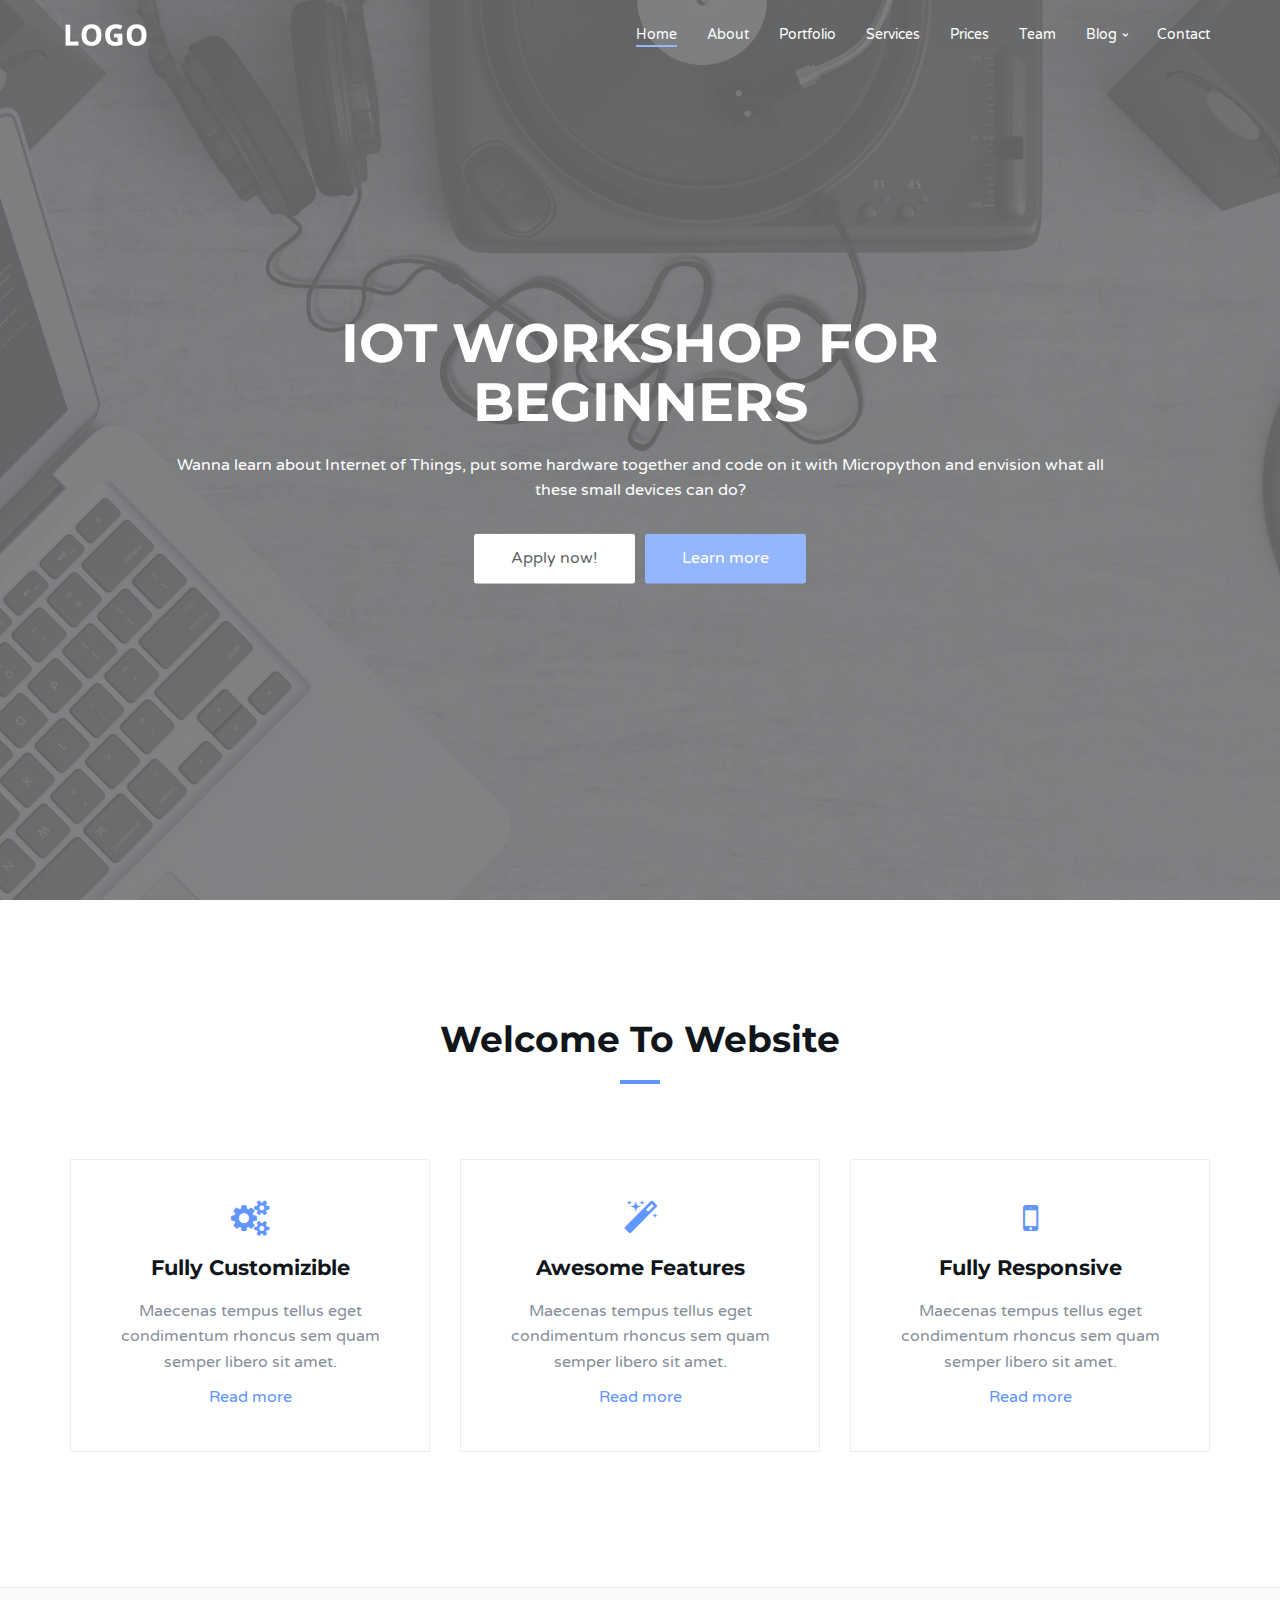
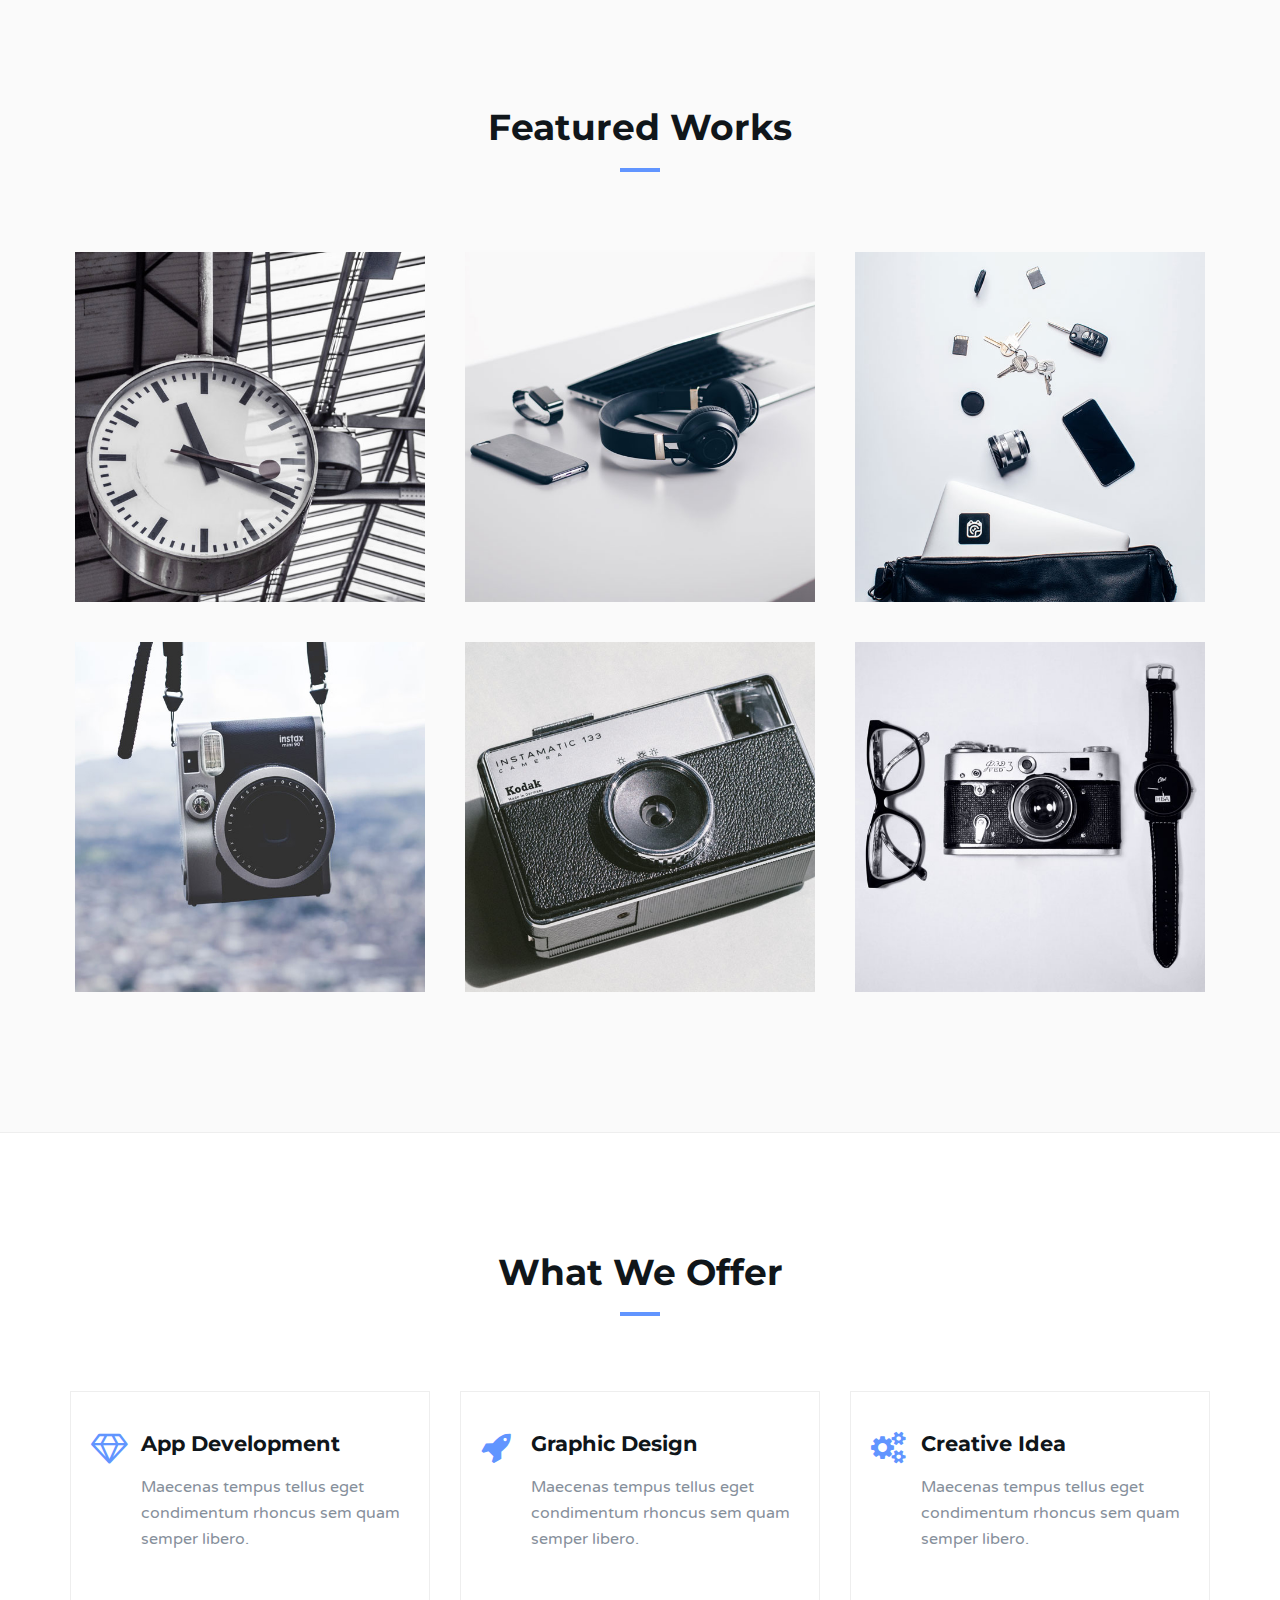
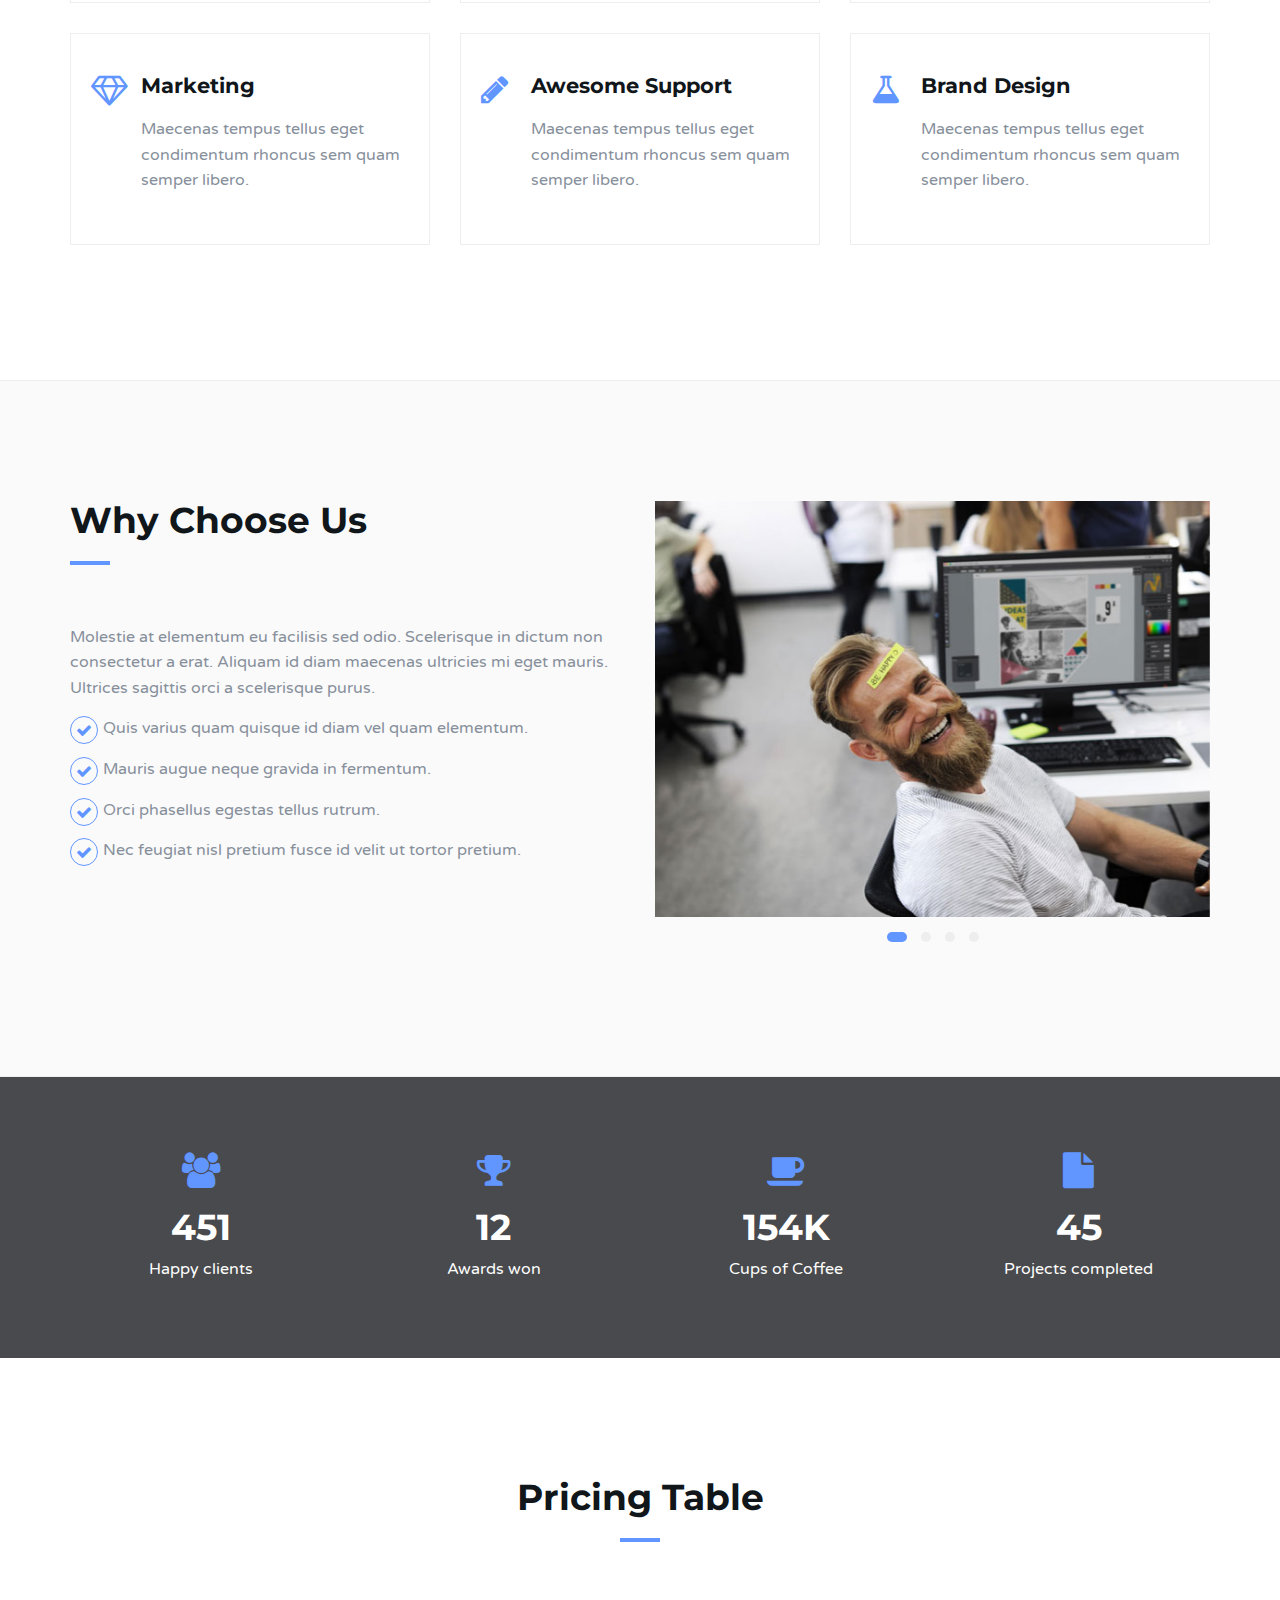
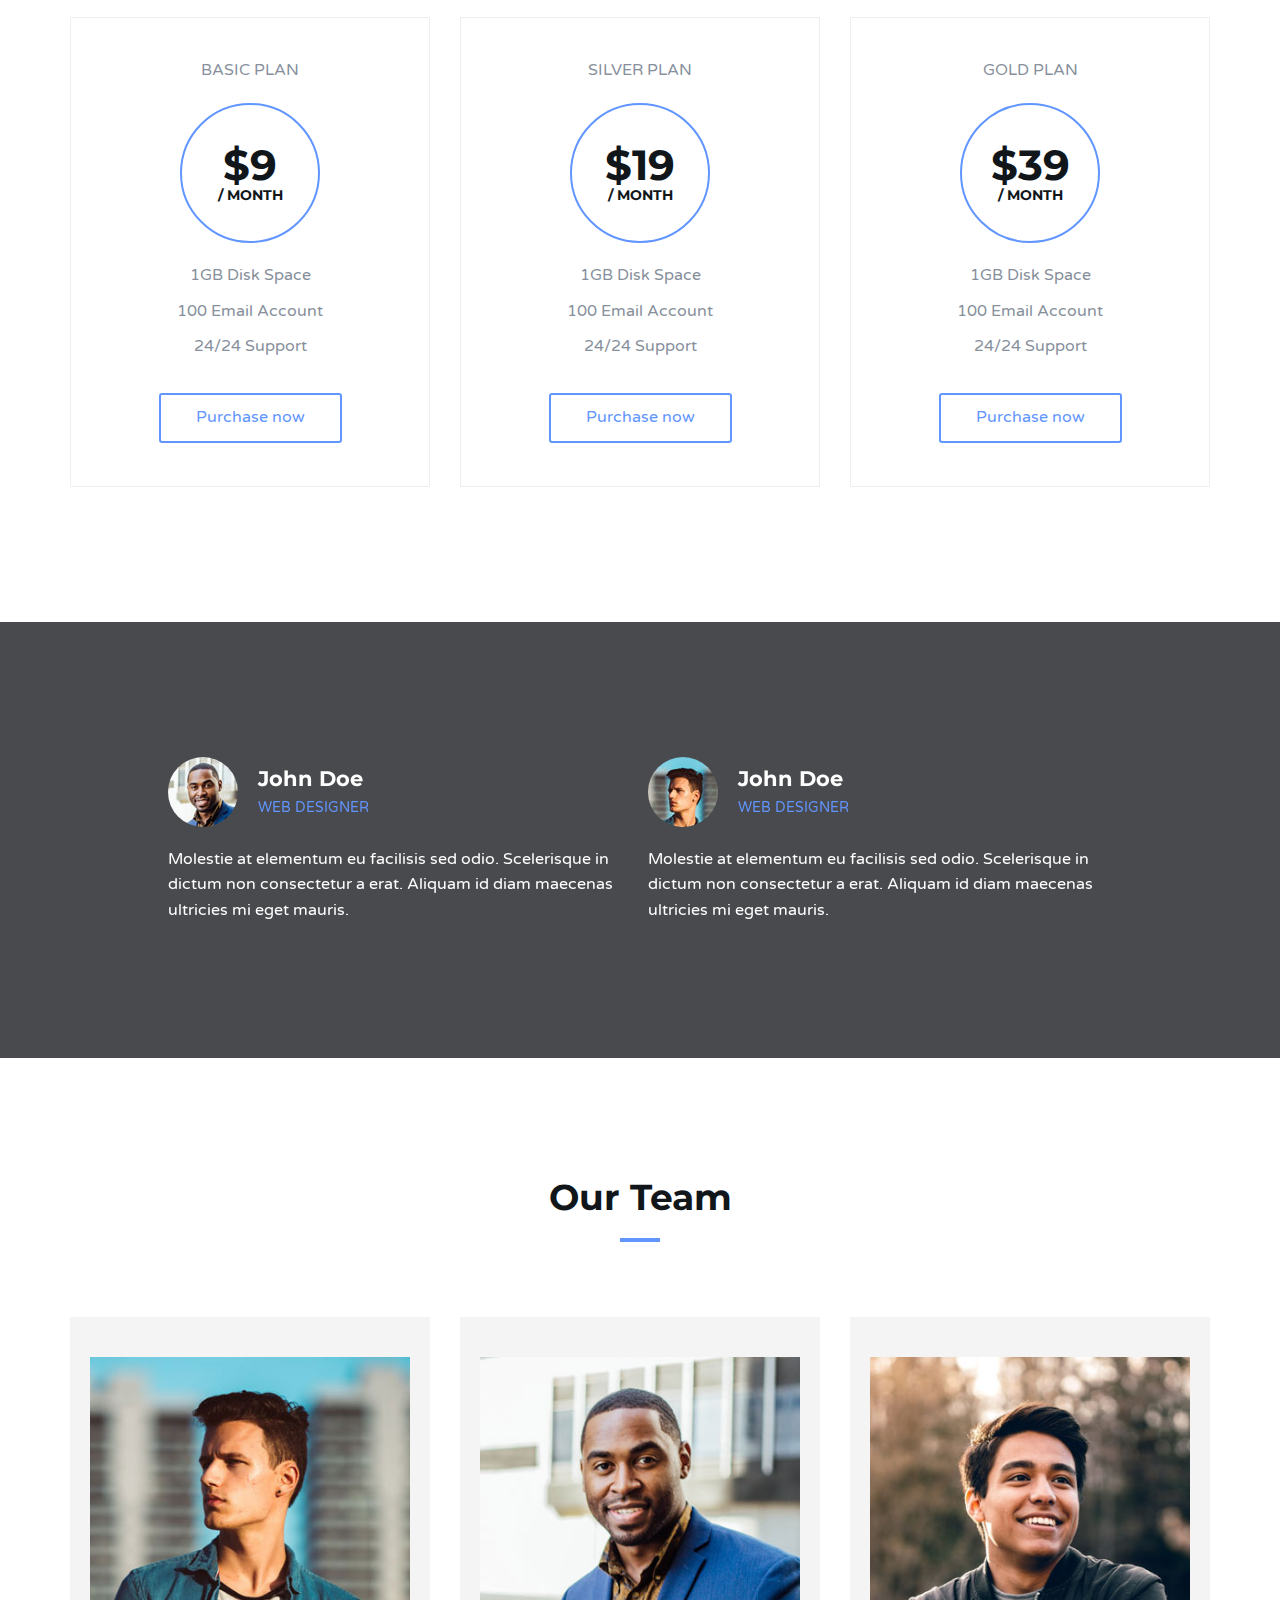
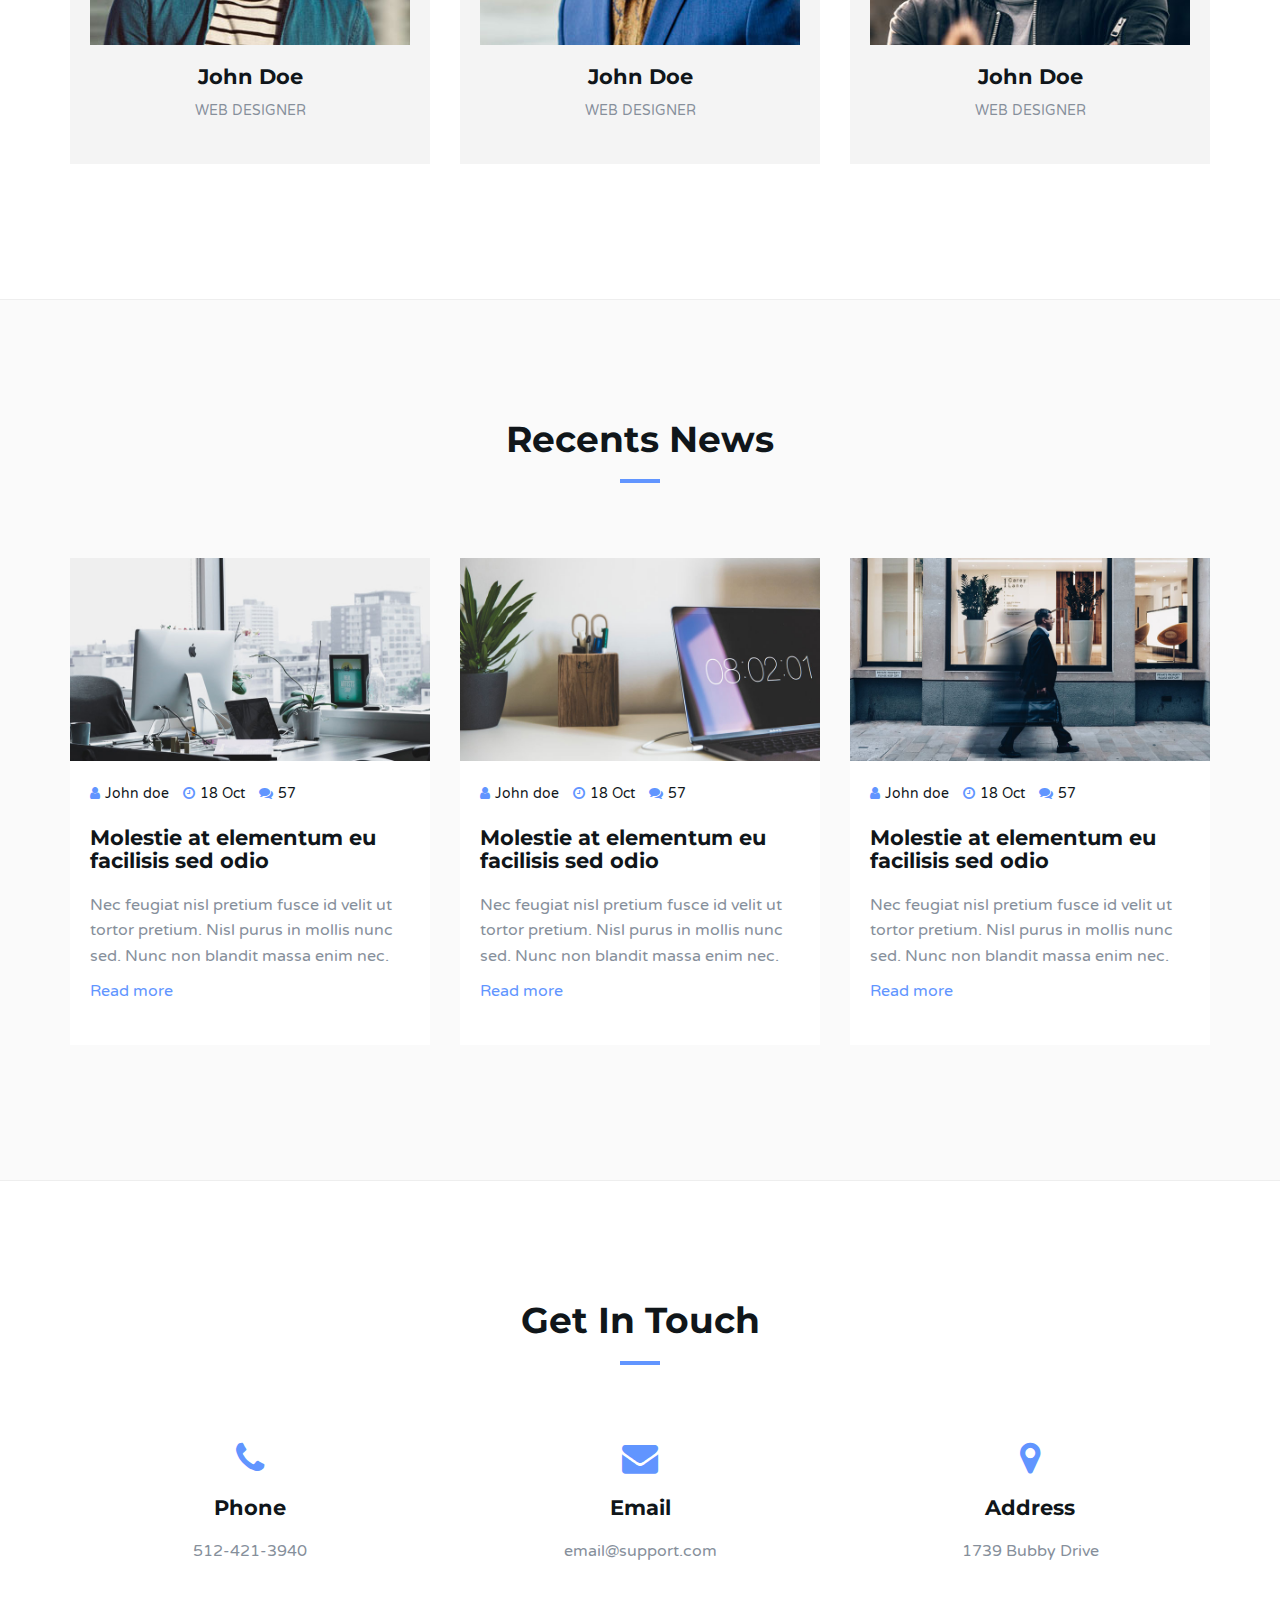
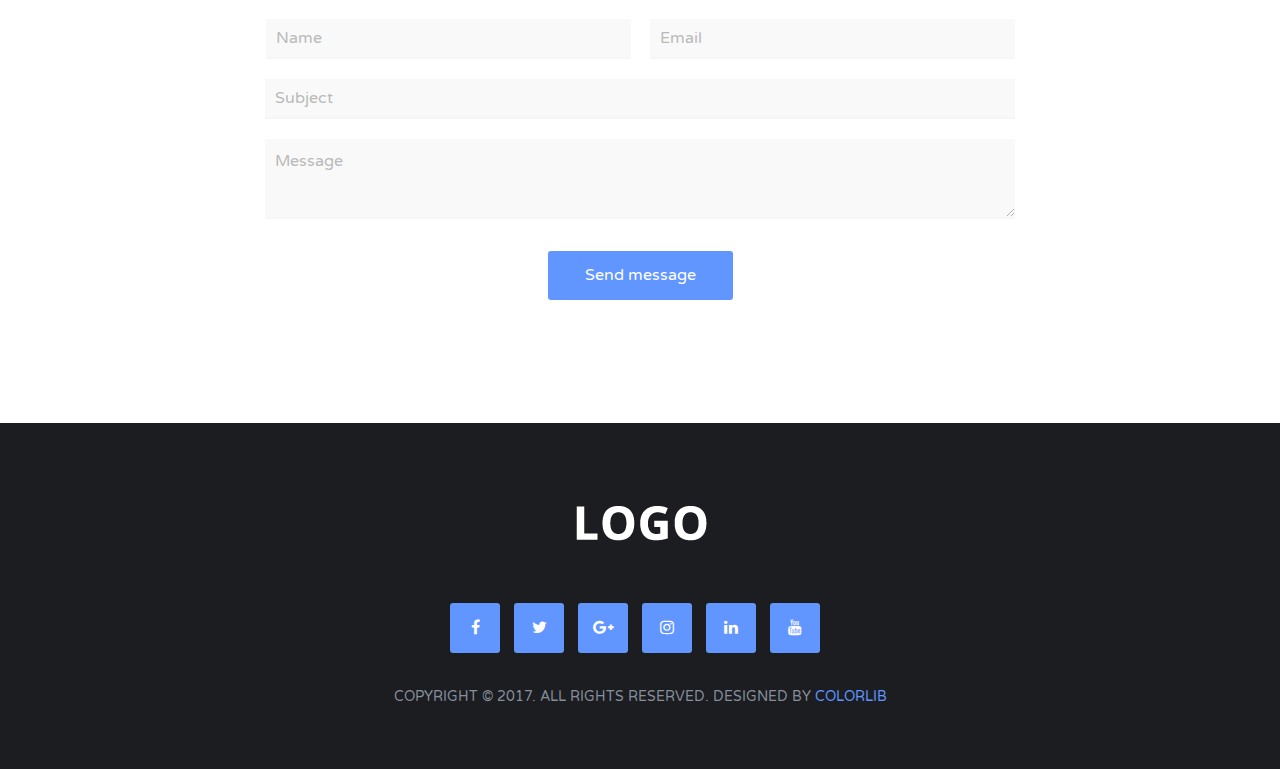
==== index.html @ 8dc5a7fa "test static deployement" ====
<!DOCTYPE html>
<html lang="en">

<head>
	<meta charset="utf-8">
	<meta http-equiv="X-UA-Compatible" content="IE=edge">
	<meta name="viewport" content="width=device-width, initial-scale=1">
	<!-- The above 3 meta tags *must* come first in the head; any other head content must come *after* these tags -->

	<title>HTML Template</title>

	<!-- Google font -->
	<link href="https://fonts.googleapis.com/css?family=Montserrat:400,700%7CVarela+Round" rel="stylesheet">

	<!-- Bootstrap -->
	<link type="text/css" rel="stylesheet" href="css/bootstrap.min.css" />

	<!-- Owl Carousel -->
	<link type="text/css" rel="stylesheet" href="css/owl.carousel.css" />
	<link type="text/css" rel="stylesheet" href="css/owl.theme.default.css" />

	<!-- Magnific Popup -->
	<link type="text/css" rel="stylesheet" href="css/magnific-popup.css" />

	<!-- Font Awesome Icon -->
	<link rel="stylesheet" href="css/font-awesome.min.css">

	<!-- Custom stlylesheet -->
	<link type="text/css" rel="stylesheet" href="css/style.css" />

	<!-- HTML5 shim and Respond.js for IE8 support of HTML5 elements and media queries -->
	<!-- WARNING: Respond.js doesn't work if you view the page via file:// -->
	<!--[if lt IE 9]>
		<script src="https://oss.maxcdn.com/html5shiv/3.7.3/html5shiv.min.js"></script>
		<script src="https://oss.maxcdn.com/respond/1.4.2/respond.min.js"></script>
	<![endif]-->
</head>

<body>
	<!-- Header -->
	<header id="home">
		<!-- Background Image -->
		<div class="bg-img" style="background-image: url('./img/background1.jpg');">
			<div class="overlay"></div>
		</div>
		<!-- /Background Image -->

		<!-- Nav -->
		<nav id="nav" class="navbar nav-transparent">
			<div class="container">

				<div class="navbar-header">
					<!-- Logo -->
					<div class="navbar-brand">
						<a href="index.html">
							<img class="logo" src="img/logo.png" alt="logo">
							<img class="logo-alt" src="img/logo-alt.png" alt="logo">
						</a>
					</div>
					<!-- /Logo -->

					<!-- Collapse nav button -->
					<div class="nav-collapse">
						<span></span>
					</div>
					<!-- /Collapse nav button -->
				</div>

				<!--  Main navigation  -->
				<ul class="main-nav nav navbar-nav navbar-right">
					<li><a href="#home">Home</a></li>
					<li><a href="#about">About</a></li>
					<li><a href="#portfolio">Portfolio</a></li>
					<li><a href="#service">Services</a></li>
					<li><a href="#pricing">Prices</a></li>
					<li><a href="#team">Team</a></li>
					<li class="has-dropdown"><a href="#blog">Blog</a>
						<ul class="dropdown">
							<li><a href="blog-single.html">blog post</a></li>
						</ul>
					</li>
					<li><a href="#contact">Contact</a></li>
				</ul>
				<!-- /Main navigation -->

			</div>
		</nav>
		<!-- /Nav -->

		<!-- home wrapper -->
		<div class="home-wrapper">
			<div class="container">
				<div class="row">

					<!-- home content -->
					<div class="col-md-10 col-md-offset-1">
						<div class="home-content">
							<h1 class="white-text">IoT workshop for beginners</h1>
							<p class="white-text">Wanna learn about Internet of Things, put some hardware together and code on it with Micropython and envision what all these small devices can do? 
							</p>
							<button class="white-btn">Apply now!</button>
							<button class="main-btn">Learn more</button>
						</div>
					</div>
					<!-- /home content -->

				</div>
			</div>
		</div>
		<!-- /home wrapper -->

	</header>
	<!-- /Header -->

	<!-- About -->
	<div id="about" class="section md-padding">

		<!-- Container -->
		<div class="container">

			<!-- Row -->
			<div class="row">

				<!-- Section header -->
				<div class="section-header text-center">
					<h2 class="title">Welcome to Website</h2>
				</div>
				<!-- /Section header -->

				<!-- about -->
				<div class="col-md-4">
					<div class="about">
						<i class="fa fa-cogs"></i>
						<h3>Fully Customizible</h3>
						<p>Maecenas tempus tellus eget condimentum rhoncus sem quam semper libero sit amet.</p>
						<a href="#">Read more</a>
					</div>
				</div>
				<!-- /about -->

				<!-- about -->
				<div class="col-md-4">
					<div class="about">
						<i class="fa fa-magic"></i>
						<h3>Awesome Features</h3>
						<p>Maecenas tempus tellus eget condimentum rhoncus sem quam semper libero sit amet.</p>
						<a href="#">Read more</a>
					</div>
				</div>
				<!-- /about -->

				<!-- about -->
				<div class="col-md-4">
					<div class="about">
						<i class="fa fa-mobile"></i>
						<h3>Fully Responsive</h3>
						<p>Maecenas tempus tellus eget condimentum rhoncus sem quam semper libero sit amet.</p>
						<a href="#">Read more</a>
					</div>
				</div>
				<!-- /about -->

			</div>
			<!-- /Row -->

		</div>
		<!-- /Container -->

	</div>
	<!-- /About -->


	<!-- Portfolio -->
	<div id="portfolio" class="section md-padding bg-grey">

		<!-- Container -->
		<div class="container">

			<!-- Row -->
			<div class="row">

				<!-- Section header -->
				<div class="section-header text-center">
					<h2 class="title">Featured Works</h2>
				</div>
				<!-- /Section header -->

				<!-- Work -->
				<div class="col-md-4 col-xs-6 work">
					<img class="img-responsive" src="./img/work1.jpg" alt="">
					<div class="overlay"></div>
					<div class="work-content">
						<span>Category</span>
						<h3>Lorem ipsum dolor</h3>
						<div class="work-link">
							<a href="#"><i class="fa fa-external-link"></i></a>
							<a class="lightbox" href="./img/work1.jpg"><i class="fa fa-search"></i></a>
						</div>
					</div>
				</div>
				<!-- /Work -->

				<!-- Work -->
				<div class="col-md-4 col-xs-6 work">
					<img class="img-responsive" src="./img/work2.jpg" alt="">
					<div class="overlay"></div>
					<div class="work-content">
						<span>Category</span>
						<h3>Lorem ipsum dolor</h3>
						<div class="work-link">
							<a href="#"><i class="fa fa-external-link"></i></a>
							<a class="lightbox" href="./img/work2.jpg"><i class="fa fa-search"></i></a>
						</div>
					</div>
				</div>
				<!-- /Work -->

				<!-- Work -->
				<div class="col-md-4 col-xs-6 work">
					<img class="img-responsive" src="./img/work3.jpg" alt="">
					<div class="overlay"></div>
					<div class="work-content">
						<span>Category</span>
						<h3>Lorem ipsum dolor</h3>
						<div class="work-link">
							<a href="#"><i class="fa fa-external-link"></i></a>
							<a class="lightbox" href="./img/work3.jpg"><i class="fa fa-search"></i></a>
						</div>
					</div>
				</div>
				<!-- /Work -->

				<!-- Work -->
				<div class="col-md-4 col-xs-6 work">
					<img class="img-responsive" src="./img/work4.jpg" alt="">
					<div class="overlay"></div>
					<div class="work-content">
						<span>Category</span>
						<h3>Lorem ipsum dolor</h3>
						<div class="work-link">
							<a href="#"><i class="fa fa-external-link"></i></a>
							<a class="lightbox" href="./img/work4.jpg"><i class="fa fa-search"></i></a>
						</div>
					</div>
				</div>
				<!-- /Work -->

				<!-- Work -->
				<div class="col-md-4 col-xs-6 work">
					<img class="img-responsive" src="./img/work5.jpg" alt="">
					<div class="overlay"></div>
					<div class="work-content">
						<span>Category</span>
						<h3>Lorem ipsum dolor</h3>
						<div class="work-link">
							<a href="#"><i class="fa fa-external-link"></i></a>
							<a class="lightbox" href="./img/work5.jpg"><i class="fa fa-search"></i></a>
						</div>
					</div>
				</div>
				<!-- /Work -->

				<!-- Work -->
				<div class="col-md-4 col-xs-6 work">
					<img class="img-responsive" src="./img/work6.jpg" alt="">
					<div class="overlay"></div>
					<div class="work-content">
						<span>Category</span>
						<h3>Lorem ipsum dolor</h3>
						<div class="work-link">
							<a href="#"><i class="fa fa-external-link"></i></a>
							<a class="lightbox" href="./img/work6.jpg"><i class="fa fa-search"></i></a>
						</div>
					</div>
				</div>
				<!-- /Work -->

			</div>
			<!-- /Row -->

		</div>
		<!-- /Container -->

	</div>
	<!-- /Portfolio -->

	<!-- Service -->
	<div id="service" class="section md-padding">

		<!-- Container -->
		<div class="container">

			<!-- Row -->
			<div class="row">

				<!-- Section header -->
				<div class="section-header text-center">
					<h2 class="title">What we offer</h2>
				</div>
				<!-- /Section header -->

				<!-- service -->
				<div class="col-md-4 col-sm-6">
					<div class="service">
						<i class="fa fa-diamond"></i>
						<h3>App Development</h3>
						<p>Maecenas tempus tellus eget condimentum rhoncus sem quam semper libero.</p>
					</div>
				</div>
				<!-- /service -->

				<!-- service -->
				<div class="col-md-4 col-sm-6">
					<div class="service">
						<i class="fa fa-rocket"></i>
						<h3>Graphic Design</h3>
						<p>Maecenas tempus tellus eget condimentum rhoncus sem quam semper libero.</p>
					</div>
				</div>
				<!-- /service -->

				<!-- service -->
				<div class="col-md-4 col-sm-6">
					<div class="service">
						<i class="fa fa-cogs"></i>
						<h3>Creative Idea</h3>
						<p>Maecenas tempus tellus eget condimentum rhoncus sem quam semper libero.</p>
					</div>
				</div>
				<!-- /service -->

				<!-- service -->
				<div class="col-md-4 col-sm-6">
					<div class="service">
						<i class="fa fa-diamond"></i>
						<h3>Marketing</h3>
						<p>Maecenas tempus tellus eget condimentum rhoncus sem quam semper libero.</p>
					</div>
				</div>
				<!-- /service -->

				<!-- service -->
				<div class="col-md-4 col-sm-6">
					<div class="service">
						<i class="fa fa-pencil"></i>
						<h3>Awesome Support</h3>
						<p>Maecenas tempus tellus eget condimentum rhoncus sem quam semper libero.</p>
					</div>
				</div>
				<!-- /service -->

				<!-- service -->
				<div class="col-md-4 col-sm-6">
					<div class="service">
						<i class="fa fa-flask"></i>
						<h3>Brand Design</h3>
						<p>Maecenas tempus tellus eget condimentum rhoncus sem quam semper libero.</p>
					</div>
				</div>
				<!-- /service -->

			</div>
			<!-- /Row -->

		</div>
		<!-- /Container -->

	</div>
	<!-- /Service -->


	<!-- Why Choose Us -->
	<div id="features" class="section md-padding bg-grey">

		<!-- Container -->
		<div class="container">

			<!-- Row -->
			<div class="row">

				<!-- why choose us content -->
				<div class="col-md-6">
					<div class="section-header">
						<h2 class="title">Why Choose Us</h2>
					</div>
					<p>Molestie at elementum eu facilisis sed odio. Scelerisque in dictum non consectetur a erat. Aliquam id diam maecenas ultricies mi eget mauris. Ultrices sagittis orci a scelerisque purus.</p>
					<div class="feature">
						<i class="fa fa-check"></i>
						<p>Quis varius quam quisque id diam vel quam elementum.</p>
					</div>
					<div class="feature">
						<i class="fa fa-check"></i>
						<p>Mauris augue neque gravida in fermentum.</p>
					</div>
					<div class="feature">
						<i class="fa fa-check"></i>
						<p>Orci phasellus egestas tellus rutrum.</p>
					</div>
					<div class="feature">
						<i class="fa fa-check"></i>
						<p>Nec feugiat nisl pretium fusce id velit ut tortor pretium.</p>
					</div>
				</div>
				<!-- /why choose us content -->

				<!-- About slider -->
				<div class="col-md-6">
					<div id="about-slider" class="owl-carousel owl-theme">
						<img class="img-responsive" src="./img/about1.jpg" alt="">
						<img class="img-responsive" src="./img/about2.jpg" alt="">
						<img class="img-responsive" src="./img/about1.jpg" alt="">
						<img class="img-responsive" src="./img/about2.jpg" alt="">
					</div>
				</div>
				<!-- /About slider -->

			</div>
			<!-- /Row -->

		</div>
		<!-- /Container -->

	</div>
	<!-- /Why Choose Us -->


	<!-- Numbers -->
	<div id="numbers" class="section sm-padding">

		<!-- Background Image -->
		<div class="bg-img" style="background-image: url('./img/background2.jpg');">
			<div class="overlay"></div>
		</div>
		<!-- /Background Image -->

		<!-- Container -->
		<div class="container">

			<!-- Row -->
			<div class="row">

				<!-- number -->
				<div class="col-sm-3 col-xs-6">
					<div class="number">
						<i class="fa fa-users"></i>
						<h3 class="white-text"><span class="counter">451</span></h3>
						<span class="white-text">Happy clients</span>
					</div>
				</div>
				<!-- /number -->

				<!-- number -->
				<div class="col-sm-3 col-xs-6">
					<div class="number">
						<i class="fa fa-trophy"></i>
						<h3 class="white-text"><span class="counter">12</span></h3>
						<span class="white-text">Awards won</span>
					</div>
				</div>
				<!-- /number -->

				<!-- number -->
				<div class="col-sm-3 col-xs-6">
					<div class="number">
						<i class="fa fa-coffee"></i>
						<h3 class="white-text"><span class="counter">154</span>K</h3>
						<span class="white-text">Cups of Coffee</span>
					</div>
				</div>
				<!-- /number -->

				<!-- number -->
				<div class="col-sm-3 col-xs-6">
					<div class="number">
						<i class="fa fa-file"></i>
						<h3 class="white-text"><span class="counter">45</span></h3>
						<span class="white-text">Projects completed</span>
					</div>
				</div>
				<!-- /number -->

			</div>
			<!-- /Row -->

		</div>
		<!-- /Container -->

	</div>
	<!-- /Numbers -->

	<!-- Pricing -->
	<div id="pricing" class="section md-padding">

		<!-- Container -->
		<div class="container">

			<!-- Row -->
			<div class="row">

				<!-- Section header -->
				<div class="section-header text-center">
					<h2 class="title">Pricing Table</h2>
				</div>
				<!-- /Section header -->

				<!-- pricing -->
				<div class="col-sm-4">
					<div class="pricing">
						<div class="price-head">
							<span class="price-title">Basic plan</span>
							<div class="price">
								<h3>$9<span class="duration">/ month</span></h3>
							</div>
						</div>
						<ul class="price-content">
							<li>
								<p>1GB Disk Space</p>
							</li>
							<li>
								<p>100 Email Account</p>
							</li>
							<li>
								<p>24/24 Support</p>
							</li>
						</ul>
						<div class="price-btn">
							<button class="outline-btn">Purchase now</button>
						</div>
					</div>
				</div>
				<!-- /pricing -->

				<!-- pricing -->
				<div class="col-sm-4">
					<div class="pricing">
						<div class="price-head">
							<span class="price-title">Silver plan</span>
							<div class="price">
								<h3>$19<span class="duration">/ month</span></h3>
							</div>
						</div>
						<ul class="price-content">
							<li>
								<p>1GB Disk Space</p>
							</li>
							<li>
								<p>100 Email Account</p>
							</li>
							<li>
								<p>24/24 Support</p>
							</li>
						</ul>
						<div class="price-btn">
							<button class="outline-btn">Purchase now</button>
						</div>
					</div>
				</div>
				<!-- /pricing -->

				<!-- pricing -->
				<div class="col-sm-4">
					<div class="pricing">
						<div class="price-head">
							<span class="price-title">Gold plan</span>
							<div class="price">
								<h3>$39<span class="duration">/ month</span></h3>
							</div>
						</div>
						<ul class="price-content">
							<li>
								<p>1GB Disk Space</p>
							</li>
							<li>
								<p>100 Email Account</p>
							</li>
							<li>
								<p>24/24 Support</p>
							</li>
						</ul>
						<div class="price-btn">
							<button class="outline-btn">Purchase now</button>
						</div>
					</div>
				</div>
				<!-- /pricing -->

			</div>
			<!-- Row -->

		</div>
		<!-- /Container -->

	</div>
	<!-- /Pricing -->


	<!-- Testimonial -->
	<div id="testimonial" class="section md-padding">

		<!-- Background Image -->
		<div class="bg-img" style="background-image: url('./img/background3.jpg');">
			<div class="overlay"></div>
		</div>
		<!-- /Background Image -->

		<!-- Container -->
		<div class="container">

			<!-- Row -->
			<div class="row">

				<!-- Testimonial slider -->
				<div class="col-md-10 col-md-offset-1">
					<div id="testimonial-slider" class="owl-carousel owl-theme">

						<!-- testimonial -->
						<div class="testimonial">
							<div class="testimonial-meta">
								<img src="./img/perso1.jpg" alt="">
								<h3 class="white-text">John Doe</h3>
								<span>Web Designer</span>
							</div>
							<p class="white-text">Molestie at elementum eu facilisis sed odio. Scelerisque in dictum non consectetur a erat. Aliquam id diam maecenas ultricies mi eget mauris.</p>
						</div>
						<!-- /testimonial -->

						<!-- testimonial -->
						<div class="testimonial">
							<div class="testimonial-meta">
								<img src="./img/perso2.jpg" alt="">
								<h3 class="white-text">John Doe</h3>
								<span>Web Designer</span>
							</div>
							<p class="white-text">Molestie at elementum eu facilisis sed odio. Scelerisque in dictum non consectetur a erat. Aliquam id diam maecenas ultricies mi eget mauris.</p>
						</div>
						<!-- /testimonial -->

					</div>
				</div>
				<!-- /Testimonial slider -->

			</div>
			<!-- /Row -->

		</div>
		<!-- /Container -->

	</div>
	<!-- /Testimonial -->

	<!-- Team -->
	<div id="team" class="section md-padding">

		<!-- Container -->
		<div class="container">

			<!-- Row -->
			<div class="row">

				<!-- Section header -->
				<div class="section-header text-center">
					<h2 class="title">Our Team</h2>
				</div>
				<!-- /Section header -->

				<!-- team -->
				<div class="col-sm-4">
					<div class="team">
						<div class="team-img">
							<img class="img-responsive" src="./img/team1.jpg" alt="">
							<div class="overlay">
								<div class="team-social">
									<a href="#"><i class="fa fa-facebook"></i></a>
									<a href="#"><i class="fa fa-google-plus"></i></a>
									<a href="#"><i class="fa fa-twitter"></i></a>
								</div>
							</div>
						</div>
						<div class="team-content">
							<h3>John Doe</h3>
							<span>Web Designer</span>
						</div>
					</div>
				</div>
				<!-- /team -->

				<!-- team -->
				<div class="col-sm-4">
					<div class="team">
						<div class="team-img">
							<img class="img-responsive" src="./img/team2.jpg" alt="">
							<div class="overlay">
								<div class="team-social">
									<a href="#"><i class="fa fa-facebook"></i></a>
									<a href="#"><i class="fa fa-google-plus"></i></a>
									<a href="#"><i class="fa fa-twitter"></i></a>
								</div>
							</div>
						</div>
						<div class="team-content">
							<h3>John Doe</h3>
							<span>Web Designer</span>
						</div>
					</div>
				</div>
				<!-- /team -->

				<!-- team -->
				<div class="col-sm-4">
					<div class="team">
						<div class="team-img">
							<img class="img-responsive" src="./img/team3.jpg" alt="">
							<div class="overlay">
								<div class="team-social">
									<a href="#"><i class="fa fa-facebook"></i></a>
									<a href="#"><i class="fa fa-google-plus"></i></a>
									<a href="#"><i class="fa fa-twitter"></i></a>
								</div>
							</div>
						</div>
						<div class="team-content">
							<h3>John Doe</h3>
							<span>Web Designer</span>
						</div>
					</div>
				</div>
				<!-- /team -->

			</div>
			<!-- /Row -->

		</div>
		<!-- /Container -->

	</div>
	<!-- /Team -->

	<!-- Blog -->
	<div id="blog" class="section md-padding bg-grey">

		<!-- Container -->
		<div class="container">

			<!-- Row -->
			<div class="row">

				<!-- Section header -->
				<div class="section-header text-center">
					<h2 class="title">Recents news</h2>
				</div>
				<!-- /Section header -->

				<!-- blog -->
				<div class="col-md-4">
					<div class="blog">
						<div class="blog-img">
							<img class="img-responsive" src="./img/blog1.jpg" alt="">
						</div>
						<div class="blog-content">
							<ul class="blog-meta">
								<li><i class="fa fa-user"></i>John doe</li>
								<li><i class="fa fa-clock-o"></i>18 Oct</li>
								<li><i class="fa fa-comments"></i>57</li>
							</ul>
							<h3>Molestie at elementum eu facilisis sed odio</h3>
							<p>Nec feugiat nisl pretium fusce id velit ut tortor pretium. Nisl purus in mollis nunc sed. Nunc non blandit massa enim nec.</p>
							<a href="blog-single.html">Read more</a>
						</div>
					</div>
				</div>
				<!-- /blog -->

				<!-- blog -->
				<div class="col-md-4">
					<div class="blog">
						<div class="blog-img">
							<img class="img-responsive" src="./img/blog2.jpg" alt="">
						</div>
						<div class="blog-content">
							<ul class="blog-meta">
								<li><i class="fa fa-user"></i>John doe</li>
								<li><i class="fa fa-clock-o"></i>18 Oct</li>
								<li><i class="fa fa-comments"></i>57</li>
							</ul>
							<h3>Molestie at elementum eu facilisis sed odio</h3>
							<p>Nec feugiat nisl pretium fusce id velit ut tortor pretium. Nisl purus in mollis nunc sed. Nunc non blandit massa enim nec.</p>
							<a href="blog-single.html">Read more</a>
						</div>
					</div>
				</div>
				<!-- /blog -->

				<!-- blog -->
				<div class="col-md-4">
					<div class="blog">
						<div class="blog-img">
							<img class="img-responsive"  src="./img/blog3.jpg" alt="">
						</div>
						<div class="blog-content">
							<ul class="blog-meta">
								<li><i class="fa fa-user"></i>John doe</li>
								<li><i class="fa fa-clock-o"></i>18 Oct</li>
								<li><i class="fa fa-comments"></i>57</li>
							</ul>
							<h3>Molestie at elementum eu facilisis sed odio</h3>
							<p>Nec feugiat nisl pretium fusce id velit ut tortor pretium. Nisl purus in mollis nunc sed. Nunc non blandit massa enim nec.</p>
							<a href="blog-single.html">Read more</a>
						</div>
					</div>
				</div>
				<!-- /blog -->

			</div>
			<!-- /Row -->

		</div>
		<!-- /Container -->

	</div>
	<!-- /Blog -->

	<!-- Contact -->
	<div id="contact" class="section md-padding">

		<!-- Container -->
		<div class="container">

			<!-- Row -->
			<div class="row">

				<!-- Section-header -->
				<div class="section-header text-center">
					<h2 class="title">Get in touch</h2>
				</div>
				<!-- /Section-header -->

				<!-- contact -->
				<div class="col-sm-4">
					<div class="contact">
						<i class="fa fa-phone"></i>
						<h3>Phone</h3>
						<p>512-421-3940</p>
					</div>
				</div>
				<!-- /contact -->

				<!-- contact -->
				<div class="col-sm-4">
					<div class="contact">
						<i class="fa fa-envelope"></i>
						<h3>Email</h3>
						<p>email@support.com</p>
					</div>
				</div>
				<!-- /contact -->

				<!-- contact -->
				<div class="col-sm-4">
					<div class="contact">
						<i class="fa fa-map-marker"></i>
						<h3>Address</h3>
						<p>1739 Bubby Drive</p>
					</div>
				</div>
				<!-- /contact -->

				<!-- contact form -->
				<div class="col-md-8 col-md-offset-2">
					<form class="contact-form">
						<input type="text" class="input" placeholder="Name">
						<input type="email" class="input" placeholder="Email">
						<input type="text" class="input" placeholder="Subject">
						<textarea class="input" placeholder="Message"></textarea>
						<button class="main-btn">Send message</button>
					</form>
				</div>
				<!-- /contact form -->

			</div>
			<!-- /Row -->

		</div>
		<!-- /Container -->

	</div>
	<!-- /Contact -->


	<!-- Footer -->
	<footer id="footer" class="sm-padding bg-dark">

		<!-- Container -->
		<div class="container">

			<!-- Row -->
			<div class="row">

				<div class="col-md-12">

					<!-- footer logo -->
					<div class="footer-logo">
						<a href="index.html"><img src="img/logo-alt.png" alt="logo"></a>
					</div>
					<!-- /footer logo -->

					<!-- footer follow -->
					<ul class="footer-follow">
						<li><a href="#"><i class="fa fa-facebook"></i></a></li>
						<li><a href="#"><i class="fa fa-twitter"></i></a></li>
						<li><a href="#"><i class="fa fa-google-plus"></i></a></li>
						<li><a href="#"><i class="fa fa-instagram"></i></a></li>
						<li><a href="#"><i class="fa fa-linkedin"></i></a></li>
						<li><a href="#"><i class="fa fa-youtube"></i></a></li>
					</ul>
					<!-- /footer follow -->

					<!-- footer copyright -->
					<div class="footer-copyright">
						<p>Copyright © 2017. All Rights Reserved. Designed by <a href="https://colorlib.com" target="_blank">Colorlib</a></p>
					</div>
					<!-- /footer copyright -->

				</div>

			</div>
			<!-- /Row -->

		</div>
		<!-- /Container -->

	</footer>
	<!-- /Footer -->

	<!-- Back to top -->
	<div id="back-to-top"></div>
	<!-- /Back to top -->

	<!-- Preloader -->
	<div id="preloader">
		<div class="preloader">
			<span></span>
			<span></span>
			<span></span>
			<span></span>
		</div>
	</div>
	<!-- /Preloader -->

	<!-- jQuery Plugins -->
	<script type="text/javascript" src="js/jquery.min.js"></script>
	<script type="text/javascript" src="js/bootstrap.min.js"></script>
	<script type="text/javascript" src="js/owl.carousel.min.js"></script>
	<script type="text/javascript" src="js/jquery.magnific-popup.js"></script>
	<script type="text/javascript" src="js/main.js"></script>

</body>

</html>
---- css/style.css ----
/*
Theme Name:
Author: yaminncco

Colors:
	Body 		  : #868F9B
	Headers 	: #10161A
	Primary 	: #6195FF
	Dark      : #FCFCFF
	Grey 		  : #F4F4F4 #FAFAFA #EEE

Fonts: Montserrat Varela Round

Table OF Contents
------------------------------------
1 > General
2 > Logo
3 > Navigation
4 > Header
5 > About
6 > Portfolio
7 > Services
8 >  Why choose us
9 >  Numbers
10 > Pricing
11 > Testimonial
12 > Team
13 > Blog
14 > Blog post
15 > Blog sidebar
16 > Contact
17 > Footer
18 > Responsive
19 > Owl theme
20 > Back to top
21 > Preloader

------------------------------------*/

/*------------------------------------*\
	General
\*------------------------------------*/


/* -- typography -- */

body {
    font-family: 'Varela Round', sans-serif;
    font-size: 16px;
    line-height: 1.6;
    overflow-x: hidden;
    color: #868F9B;
}

h1, h2, h3, h4, h5, h6 {
    font-family: 'Montserrat', sans-serif;
    font-weight: 700;
    margin-top: 0px;
    margin-bottom: 20px;
    color: #10161A;
}

h1 {
    font-size: 54px;
}

h2 {
    font-size: 36px;
}

h3 {
    font-size: 21px;
}

h4 {
    font-size: 18px;
}

h5 {
    font-size: 16px;
}

a {
    color: #6195FF;
    text-decoration: none;
    -webkit-transition: 0.2s opacity;
    transition: 0.2s opacity;
}

a:hover, a:focus {
    text-decoration: none;
    outline: none;
    opacity: 0.8;
    color: #6195FF;
}

.main-color {
    color: #6195FF;
}

.white-text {
    color: #FFF;
}

::-moz-selection {
    background-color: #6195FF;
    color: #FFF;
}

::selection {
    background-color: #6195FF;
    color: #FFF;
}

ul, ol {
    margin: 0;
    padding: 0;
    list-style: none
}

/* -- section  -- */

.section {
    position: relative;
}

.md-padding {
    padding-top: 120px;
    padding-bottom: 120px;
}

.sm-padding {
    padding-top: 60px;
    padding-bottom: 60px;
}


/* --  background section  -- */

.bg-grey {
    background-color: #FAFAFA;
    border-top: 1px solid #EEE;
    border-bottom: 1px solid #EEE;
}

.bg-dark {
    background-color: #1C1D21;
}


/* --  background image section  -- */

.bg-img {
    position: absolute;
    left: 0;
    top: 0;
    right: 0;
    bottom: 0;
    z-index: -1;
    background-position: center;
    background-size: cover;
    background-attachment: fixed;
}

.bg-img .overlay {
    position: absolute;
    left: 0;
    top: 0;
    right: 0;
    bottom: 0;
    opacity: .8;
    background: #1C1D21;
}


/* --  section header  -- */

.section-header {
    position: relative;
    margin-bottom: 60px;
}

.section-header .title {
    text-transform: capitalize;
}

.title:after {
    content:"";
  	display:block;
  	height:4px;
  	width:40px;
  	background-color: #6195FF;
    margin-top: 20px;
}

.text-center .title:after {
    margin: 20px auto 0px;
}

/* --  Input  -- */

input[type="text"], input[type="email"], input[type="password"], input[type="number"], input[type="date"], input[type="url"], input[type="tel"], textarea {
    height: 40px;
    width: 100%;
    border: none;
	  background: #F4F4F4;
    border-bottom: 2px solid #EEE;
    color: #354052;
    padding: 0px 10px;
    opacity: 0.5;
    -webkit-transition: 0.2s border-color, 0.2s opacity;
    transition: 0.2s border-color, 0.2s opacity;
}

textarea {
    padding: 10px 10px;
    min-height: 80px;
    resize: vertical;
}

input[type="text"]:focus, input[type="email"]:focus, input[type="password"]:focus, input[type="number"]:focus, input[type="date"]:focus, input[type="url"]:focus, input[type="tel"]:focus, textarea:focus {
    border-color: #6195FF;
    opacity: 1;
}

/* --  Buttons  -- */

.main-btn, .white-btn, .outline-btn {
    display: inline-block;
    padding: 10px 35px;
    margin: 3px;
    border: 2px solid transparent;
    border-radius: 3px;
    -webkit-transition: 0.2s opacity;
    transition: 0.2s opacity;
}

.main-btn {
    background: #6195FF;
    color: #FFF;
}

.white-btn {
    background: #FFF;
    color: #10161A !important;
}

.outline-btn {
    background: transparent;
    color: #6195FF !important;
    border-color: #6195FF;
}

.main-btn:hover, .white-btn:hover, .outline-btn:hover {
    opacity: 0.8;
}


/*------------------------------------*\
	Logo
\*------------------------------------*/

.navbar-brand {
    padding: 0;
}

.navbar-brand .logo, .navbar-brand .logo-alt {
    max-height: 50px;
    display: block;
}

#nav:not(.nav-transparent):not(.fixed-nav) .navbar-brand .logo-alt {
	display: none;
}

#nav.nav-transparent:not(.fixed-nav) .navbar-brand .logo {
	display: none;
}

#nav.fixed-nav .navbar-brand .logo-alt {
    display: none;
}

@media only screen and (max-width: 767px) {
    #nav.nav-transparent .navbar-brand .logo-alt {
        display: none !important;
    }
    #nav.nav-transparent .navbar-brand .logo {
        display: block !important;
    }
}


/*------------------------------------*\
	Navigation
\*------------------------------------*/

#nav {
    padding: 10px 0px;
    background: #FFF;
    -webkit-transition: 0.2s padding;
    transition: 0.2s padding;
    z-index: 999;
}

#nav.navbar {
    border: none;
    border-radius: 0;
    margin-bottom: 0px;
}

#nav.fixed-nav {
    position: fixed;
    left: 0;
    right: 0;
    padding: 0px 0px;
    background-color: #FFF !important;
    border-bottom: 1px solid #EEE;
}

#nav.nav-transparent {
    background: transparent;
}


/* -- default nav -- */

@media only screen and (min-width: 768px) {
    .main-nav li {
        padding: 0px 15px;
    }
    .main-nav li a {
        font-size: 14px;
        -webkit-transition: 0.2s color;
        transition: 0.2s color;
    }
    .main-nav>li>a {
        color: #10161A;
        padding: 15px 0px;
    }
    #nav.nav-transparent:not(.fixed-nav) .main-nav>li>a {
        color: #fff;
    }
    .main-nav>li>a:hover, .main-nav>li>a:focus, .main-nav>li.active>a {
        background: transparent;
        color: #6195FF;
    }
    .main-nav>li>a:after {
        content: "";
        display: block;
        background-color: #6195FF;
        height: 2px;
        width: 0%;
        -webkit-transition: 0.2s width;
        transition: 0.2s width;
    }
    .main-nav>li>a:hover:after, .main-nav>li.active>a:after {
        width: 100%;
    }
    /* dropdown */
    .has-dropdown {
        position: relative;
    }
    .has-dropdown>a:before {
        font-family: 'FontAwesome';
        content: "\f054";
        font-size: 6px;
        margin-left: 6px;
        float: right;
        -webkit-transform: rotate(90deg);
        -ms-transform: rotate(90deg);
        transform: rotate(90deg);
        -webkit-transition: 0.2s transform;
        transition: 0.2s transform;
    }
    .dropdown {
        position: absolute;
        right: -50%;
        top: 0;
        background-color: #6195FF;
        width: 200px;
        -webkit-box-shadow: 0px 5px 5px -5px rgba(53, 64, 82, 0.2);
        box-shadow: 0px 5px 5px -5px rgba(53, 64, 82, 0.2);
        -webkit-transform: translateY(15px) translateX(50%);
        -ms-transform: translateY(15px) translateX(50%);
        transform: translateY(15px) translateX(50%);
        opacity: 0;
        visibility: hidden;
        -webkit-transition: 0.2s all;
        transition: 0.2s all;
    }
    .main-nav>.has-dropdown>.dropdown {
        top: 100%;
        right: 50%;
    }
    .main-nav>.has-dropdown>.dropdown .dropdown.dropdown-left {
        right: 150%;
    }
    .dropdown li a {
        display: block;
        color: #FFF;
        border-top: 1px solid rgba(250, 250, 250, 0.1);
        padding: 10px 0px;
    }
    .dropdown li:nth-child(1) a {
        border-top: none;
    }
    .has-dropdown:hover>.dropdown {
        opacity: 1;
        visibility: visible;
        -webkit-transform: translateY(0px) translateX(50%);
        -ms-transform: translateY(0px) translateX(50%);
        transform: translateY(0px) translateX(50%);
    }
    .has-dropdown:hover>a:before {
        -webkit-transform: rotate(0deg);
        -ms-transform: rotate(0deg);
        transform: rotate(0deg);
    }
    .nav-collapse {
        display: none;
    }
}


/* -- mobile nav -- */

@media only screen and (max-width: 767px) {
    #nav {
        padding: 0px 0px;
    }
    #nav.nav-transparent {
        background: #FFF;
    }
    .main-nav {
        position: fixed;
        right: 0;
        height: calc(100vh - 80px);
        -webkit-box-shadow: 0px 80px 0px 0px #1C1D21;
        box-shadow: 0px 80px 0px 0px #1C1D21;
        max-width: 250px;
        width: 0%;
        -webkit-transform: translateX(100%);
        -ms-transform: translateX(100%);
        transform: translateX(100%);
        margin: 0;
        overflow-y: auto;
        background: #1C1D21;
        -webkit-transition: 0.2s all;
        transition: 0.2s all;
    }
    #nav.open .main-nav {
        -webkit-transform: translateX(0%);
        -ms-transform: translateX(0%);
        transform: translateX(0%);
        width: 100%;
    }
    .main-nav li {
        border-top: 1px solid rgba(250, 250, 250, 0.1);
    }
    .main-nav li a {
        display: block;
        color: #FFF;
        -webkit-transition: 0.2s all;
        transition: 0.2s all;
    }
    .main-nav>li.active {
        border-left: 6px solid #6195FF;
    }
    .main-nav li a:hover, .main-nav li a:focus {
        background-color: #6195FF;
        color: #FFF;
        opacity: 1;
    }
    .has-dropdown>a:after {
        content: "\f054";
        font-family: 'FontAwesome';
        float: right;
        -webkit-transition: 0.2s -webkit-transform;
        transition: 0.2s -webkit-transform;
        transition: 0.2s transform;
        transition: 0.2s transform, 0.2s -webkit-transform;
    }
    .dropdown {
        opacity: 0;
        visibility: hidden;
        height: 0;
        background: rgba(250, 250, 250, 0.1);
    }
    .dropdown li a {
        padding: 6px 10px;
    }
    .has-dropdown.open-drop>a:after {
        -webkit-transform: rotate(90deg);
        -ms-transform: rotate(90deg);
        transform: rotate(90deg);
    }
    .has-dropdown.open-drop>.dropdown {
        opacity: 1;
        visibility: visible;
        height: auto;
        -webkit-transition: 0.2s all;
        transition: 0.2s all;
    }
}


/* -- nav btn collapse -- */

.nav-collapse {
    position: relative;
    float: right;
    width: 40px;
    height: 40px;
    margin-top: 5px;
    margin-right: 5px;
    cursor: pointer;
    z-index: 99999;
}

.nav-collapse span {
    display: block;
    -webkit-transform: translate(-50%, -50%);
    -ms-transform: translate(-50%, -50%);
    transform: translate(-50%, -50%);
    position: absolute;
    top: 50%;
    left: 50%;
    width: 25px;
}

.nav-collapse span:before, .nav-collapse span:after {
    content: "";
    display: block;
}

.nav-collapse span, .nav-collapse span:before, .nav-collapse span:after {
    height: 4px;
    background: #10161A;
    -webkit-transition: 0.2s all;
    transition: 0.2s all;
}

.nav-collapse span:before {
    -webkit-transform: translate(0%, 10px);
    -ms-transform: translate(0%, 10px);
    transform: translate(0%, 10px);
}

.nav-collapse span:after {
    -webkit-transform: translate(0%, -14px);
    -ms-transform: translate(0%, -14px);
    transform: translate(0%, -14px);
}

#nav.open .nav-collapse span {
    background: transparent;
}

#nav.open .nav-collapse span:before {
    -webkit-transform: translateY(0px) rotate(-135deg);
    -ms-transform: translateY(0px) rotate(-135deg);
    transform: translateY(0px) rotate(-135deg);
}

#nav.open .nav-collapse span:after {
    -webkit-transform: translateY(-4px) rotate(135deg);
    -ms-transform: translateY(-4px) rotate(135deg);
    transform: translateY(-4px) rotate(135deg);
}


/*------------------------------------*\
	Header
\*------------------------------------*/

header {
    position: relative;
}

#home {
    height: 100vh;
}

#home .home-wrapper {
    position: absolute;
    left: 0px;
    right: 0px;
    top: 50%;
    -webkit-transform: translateY(-50%);
    -ms-transform: translateY(-50%);
    transform: translateY(-50%);
    text-align: center;
}

.home-content h1 {
  text-transform: uppercase;
}
.home-content button {
  margin-top: 20px;
}

.header-wrapper h2 {
    display: inline-block;
    margin-bottom: 0px;
}

.header-wrapper .breadcrumb {
    float: right;
    background: transparent;
    margin-bottom: 0px;
}

.header-wrapper .breadcrumb .breadcrumb-item.active {
    color: #868F9B;
}

.breadcrumb>li+li:before {
    color: #868F9B;
}


/*------------------------------------*\
	About
\*------------------------------------*/

.about {
    position: relative;
    text-align: center;
    padding: 40px 20px;
    border: 1px solid #EEE;
    margin: 15px 0px;
}

.about i {
    font-size: 36px;
    color: #6195FF;
    margin-bottom: 20px;
}

.about:after {
    content: "";
    background-color: #1C1D21;
    position: absolute;
    left: 0;
    top: 0;
    bottom: 0;
    width: 0%;
    z-index: -1;
    -webkit-transition: 0.2s width;
    transition: 0.2s width;
}

.about:hover:after {
    width: 100%;
}

.about h3 {
    -webkit-transition: 0.2s color;
    transition: 0.2s color;
}

.about:hover h3 {
    color: #fff;
}


/*------------------------------------*\
	Portfolio
\*------------------------------------*/

.work {
    position: relative;
    padding: 20px;
}

.work>img {
  width: 100%;
}

.work .overlay {
    background: #1C1D21;
    position: absolute;
    top: 0px;
    left: 0px;
    right: 0px;
    bottom: 0px;
    opacity: 0;
    -webkit-transition: 0.2s opacity;
    transition: 0.2s opacity;
    -webkit-transition-delay: 0.2s;
    transition-delay: 0.2s;
}

.work:hover .overlay {
    -webkit-transition-delay: 0s;
    transition-delay: 0s;
    opacity: 0.8;
}

.work .work-content {
    position: absolute;
    left: 25px;
    right: 25px;
    top: 50%;
    text-align: center;
    -webkit-transform: translateY(-50%);
    -ms-transform: translateY(-50%);
    transform: translateY(-50%);
}

.work .work-content h3 {
    -webkit-transform: translateY(100%);
    -ms-transform: translateY(100%);
    transform: translateY(100%);
    opacity: 0;
    color: #FFF;
    margin-bottom: 10px;
    -webkit-transition: 0.2s all;
    transition: 0.2s all;
    -webkit-transition-delay: 0.1s;
    transition-delay: 0.1s;
}

.work:hover .work-content h3 {
    -webkit-transform: translateY(0%);
    -ms-transform: translateY(0%);
    transform: translateY(0%);
    opacity: 1;
    -webkit-transition-delay: 0.1s;
    transition-delay: 0.1s;
}

.work .work-content span {
    display: block;
    text-transform: uppercase;
    -webkit-transform: translateY(100%);
    -ms-transform: translateY(100%);
    transform: translateY(100%);
    opacity: 0;
    color: #6195FF;
    margin-bottom: 5px;
    -webkit-transition: 0.2s all;
    transition: 0.2s all;
    -webkit-transition-delay: 0.2s;
    transition-delay: 0.2s;
}

.work:hover .work-content span {
    -webkit-transform: translateY(0%);
    -ms-transform: translateY(0%);
    transform: translateY(0%);
    opacity: 1;
    -webkit-transition-delay: 0s;
    transition-delay: 0s;
}

.work .work-link {
    text-align: center;
    margin-top: 20px;
    opacity: 0;
    -webkit-transition: 0.2s opacity;
    transition: 0.2s opacity;
}

.work .work-link a {
    display: inline-block;
    width: 50px;
    height: 50px;
    background-color: #6195FF;
    color: #FFF;
    line-height: 50px;
    text-align: center;
}

.work:hover .work-link {
    -webkit-transition-delay: 0.2s;
    transition-delay: 0.2s;
    opacity: 1;
}


/*------------------------------------*\
	Services
\*------------------------------------*/

.service {
    position: relative;
    padding: 40px 20px 40px 70px;
    margin: 15px 0px;
    border: 1px solid #EEE;
}

.service i {
    position: absolute;
    left: 20px;
    text-align: center;
    font-size: 32px;
    color: #6195FF;
    border-radius: 50%;
}

.service:after {
    content: "";
    background-color: #1C1D21;
    position: absolute;
    left: 0;
    top: 0;
    bottom: 0;
    width: 0%;
    z-index: -1;
    -webkit-transition: 0.2s width;
    transition: 0.2s width;
}

.service:hover:after {
    width: 100%;
}

.service h3 {
  -webkit-transition: 0.2s color;
  transition: 0.2s color;
}

.service:hover h3 {
    color: #fff;
}

/*------------------------------------*\
	Why choose us
\*------------------------------------*/

.feature {
    margin: 15px 0px;
}
.feature i {
    float: left;
    padding: 5px;
    border-radius: 50%;
    color: #6195FF;
    border: 1px solid #6195FF;
    margin-right: 5px;
}

/*------------------------------------*\
	Numbers
\*------------------------------------*/

.number {
    text-align: center;
    margin: 15px 0px;
}

.number i {
    color: #6195FF;
    font-size: 36px;
    margin-bottom: 20px;
}

.number h3 {
    font-size: 36px;
    margin-bottom: 10px;
}


/*------------------------------------*\
	Pricing
\*------------------------------------*/

.pricing {
    position: relative;
    text-align: center;
    border: 1px solid #EEE;
    background-color: #FFF;
    z-index: 11;
    margin: 15px 0px;
}

.pricing::after {
    content: "";
    background-color: #1C1D21;
    position: absolute;
    left: 0;
    right: 0;
    top: 0;
    height: 0%;
    z-index: -1;
    -webkit-transition: 0.2s height;
    transition: 0.2s height;
}

.pricing:hover:after {
    height: 100%;
}

.pricing .price-head {
    position: relative;
    margin-bottom: 20px;
}

.pricing .price-title {
    display: block;
    padding: 40px 0px 20px;
    text-transform: uppercase;
    -webkit-transition: 0.2s color;
    transition: 0.2s color;
}

.pricing:hover .price-title {
    color: #6195FF;
}

.pricing .price {
    position: relative;
    width: 140px;
    height: 140px;
    line-height: 140px;
    text-align: center;
    margin: auto;
    border-radius: 50%;
    border: 2px solid #6195FF;
}

.pricing .price h3 {
  font-size: 42px;
  margin: 0px;
  -webkit-transition: 0.2s color;
  transition: 0.2s color;
  -webkit-transform: translateY(-50%);
      -ms-transform: translateY(-50%);
          transform: translateY(-50%);
  top: 50%;
  position: absolute;
  left: 0;
  right: 0;
}

.pricing:hover .price h3 {
    color: #fff;
}

.pricing .duration {
    display: block;
    font-size: 14px;
    text-transform: uppercase;
    color: #10161A;
    -webkit-transition: 0.2s color;
    transition: 0.2s color;
}

.pricing:hover .duration {
    color: #fff;
}

.pricing .price-btn {
    padding-top: 20px;
    padding-bottom: 40px;
}

/*------------------------------------*\
	Testimonial
\*------------------------------------*/

.testimonial {
    margin: 15px 0px;
}

.testimonial-meta {
    position: relative;
    padding-left: 90px;
    height: 70px;
    margin-bottom: 20px;
    padding-top: 10px;
}

.testimonial img {
    position: absolute;
    left: 0;
    top: 0;
    width: 70px !important;
    height: 70px !important;
    border-radius: 50%;
}

.testimonial h3 {
    margin-bottom: 5px;
}

.testimonial span {
    font-size: 14px;
    color: #6195FF;
    text-transform: uppercase;
}


/*------------------------------------*\
	Team
\*------------------------------------*/

.team {
    position: relative;
    background-color: #F4F4F4;
    padding: 40px 20px;
    margin: 15px 0px;
}

.team::after {
    content: "";
    background-color: #1C1D21;
    position: absolute;
    left: 0;
    right: 0;
    top: 0;
    height: 0%;
    z-index: 1;
    -webkit-transition: 0.2s height;
    transition: 0.2s height;
}

.team:hover:after {
    height: 100%;
}

.team-img {
    position: relative;
    margin-bottom: 20px;
    z-index: 11;
}

.team-img>img {
  width: 100%;
}

.team .overlay {
    background: #1C1D21;
    position: absolute;
    bottom: 0;
    left: 0;
    right: 0;
    top: 0;
    opacity: 0;
    -webkit-transition: 0.2s opacity;
    transition: 0.2s opacity;
}

.team:hover .overlay {
    opacity: 0.8;
}

.team .team-content {
    text-align: center;
    position: relative;
    z-index: 11;
}

.team .team-content h3 {
    margin-bottom: 10px;
    -webkit-transition: 0.2s color;
    transition: 0.2s color;
}

.team .team-content span {
    font-size: 14px;
    text-transform: uppercase;
    -webkit-transition: 0.2s color;
    transition: 0.2s color;
}

.team:hover .team-content h3 {
    color: #FFF;
}

.team:hover .team-content span {
    color: #6195FF;
}

.team .team-social {
    position: absolute;
    top: 0;
    right: 0;
    opacity: 0;
    -webkit-transition: 0.2s opacity;
    transition: 0.2s opacity;
}

.team .team-social a {
    display: block;
    line-height: 50px;
    width: 50px;
    text-align: center;
    background-color: #6195FF;
    color: #FFF;
}

.team:hover .team-social {
    opacity: 1;
}


/*------------------------------------*\
	Blog
\*------------------------------------*/

.blog {
    background-color: #FFF;
    margin: 15px 0px;
}

.blog .blog-content {
    padding: 20px 20px 40px;
}

.blog .blog-meta {
    margin-bottom: 20px;
}

.blog .blog-meta li {
    display: inline-block;
    font-size: 14px;
    color: #10161A;
    margin-right: 10px;
}

.blog .blog-meta li i {
    color: #6195FF;
    margin-right: 5px;
}

/*------------------------------------*\
	Blog post
\*------------------------------------*/

#main .blog .blog-content {
  padding: 20px 0px 0px;
}

#main .blog {
  margin-top: 0px;
}

/* -- blog tags -- */

.blog-tags {
    margin: 40px 0px;
}

.blog-tags h5 {
    margin-bottom: 0;
    display: inline-block;
}

.blog-tags a {
    display: inline-block;
    padding: 6px 13px;
    font-size: 14px;
    margin: 2px 0px;
    background: #F4F4F4;
    color: #10161A;
}

.blog-tags a:hover {
  color: #FFF;
  background-color: #6195FF;
}

.blog-tags a i {
    margin-right: 3px;
    color: #6195FF;
}

.blog-tags a:hover i {
  color: #FFF;
}


/* -- blog author -- */

.blog-author {
    margin: 40px 0px;
}

.blog-author .media .media-left {
    padding-right: 20px;
}

.blog-author .media {
    padding: 20px;
    border: 1px solid #EEE;
}

.blog-author .media .media-heading {
    padding-bottom: 20px;
    margin-bottom: 20px;
    border-bottom: 1px solid #EEE;
}

.blog-author .media .media-heading h3 {
    display: inline-block;
    margin: 0;
    text-transform: uppercase;
}

.blog-author .media .media-heading .author-social {
  float: right;
}

.blog-author .author-social a {
    display: inline-block;
    width: 24px;
    height: 24px;
    text-align: center;
    line-height: 24px;
    border-radius: 3px;
    margin-left: 5px;
    color: #FFF;
    background-color: #6195FF;
}

/* -- blog comments -- */

.blog-comments {
    margin: 40px 0px;
}

.blog-comments .media {
    padding: 20px;
    background-color: #FFF;
    border-top: 1px solid #EEE;
    border-bottom: 0px;
    border-right: 1px solid #EEE;
    border-left: 1px solid #EEE;
    margin-top: 0px;
}

.blog-comments .media:first-child {
    border-bottom: 0px;
}

.blog-comments .media:last-child {
    border-bottom: 1px solid #EEE;
}

.blog-comments .media .media-left {
  padding-right: 20px;
}

.blog-comments .media .media-body .media-heading {
    text-transform: uppercase;
    margin-bottom:10px;
}

.blog-comments .media .media-body .media-heading .time {
    font-size: 12px;
    margin-left: 20px;
    font-weight: 400;
    color: #868F9B;
}

.blog-comments .media .media-body .media-heading .reply {
    float: right;
    margin: 0;
    font-size: 12px;
    text-transform: uppercase;
    font-weight: 400;
}

.blog-comments .media.author {
    background-color: #F4F4F4;
    border-color: #6195FF;
    border-bottom: 1px solid #6195FF;
}
.blog-comments .media.author>.media-body>.media-heading {
    color: #6195FF;
}

.blog-comments .media.author + .media {
    border-top: 0px;
}

/* blog reply form */

.reply-form {
    margin: 40px 0px;
}

.reply-form form .input, .reply-form form .input , .reply-form form textarea {
	margin-bottom:20px;
}

.reply-form form .input, .reply-form form .input {
    width: calc(50% - 10px);
    display: inline-block;
}

.reply-form form .input:nth-child(2) {
    margin-left: 15px;
}


/*------------------------------------*\
	Blog sidebar
\*------------------------------------*/

#aside .widget {
    margin-bottom: 40px;
}

.widget h3 {
  text-transform: uppercase;
}

/* -- search sidebar -- */

#aside .widget-search {
    position: relative;
}

#aside .widget-search .search-input {
    padding-right: 50px;
}

#aside .widget-search .search-btn {
    position: absolute;
    right: 0px;
	  bottom: 0px;
    width: 40px;
    height: 40px;
    border: none;
    line-height: 40px;
    background-color: transparent;
    color: #6195FF;
}

/* -- category sidebar -- */

.widget-category a {
    display: block;
    font-size: 14px;
    color: #354052;
    border-bottom: 1px solid #EEE;
    padding: 5px;
}

.widget-category a:nth-child(1) {
  border-top: 1px solid #EEE;
}

.widget-category a span {
    float: right;
    color: #6195FF;
}

.widget-category a:hover {
    color: #6195FF;
}

/* -- tags sidebar -- */

.widget-tags a {
  display: inline-block;
  padding: 6px 13px;
  font-size: 14px;
  margin: 2px 0px;
  background: #F4F4F4;
  color: #10161A;
}

.widget-tags a:hover {
  color: #FFF;
  background-color: #6195FF;
}

/* -- posts sidebar -- */

.widget-post {
    min-height: 70px;
    margin-bottom: 25px;
}

.widget-post img {
    display: block;
    float: left;
    margin-right: 10px;
    margin-top: 5px;
}

.widget-post a {
    display: block;
    color: #10161A;
}

.widget-post a:hover {
    color: #6195FF;
}

.widget-post .blog-meta {
    display: inline-block;
}

.widget-post .blog-meta li {
    display: inline-block;
    margin-right: 5px;
    color: #6195FF;
    font-size: 12px;
}

.widget-post li i {
    color: #6195FF;
    margin-right: 5px;
}



/*------------------------------------*\
	Contact
\*------------------------------------*/

.contact {
    margin: 15px 0px;
    text-align: center;
}

.contact i {
    font-size: 36px;
    color: #6195FF;
    margin-bottom: 20px;
}

.contact-form {
    text-align: center;
    margin-top: 40px;
}

.contact-form .input {
    margin-bottom: 20px;
}


.contact-form .input:nth-child(1), .contact-form .input:nth-child(2) {
    width: calc(50% - 10px);
}

.contact-form .input:nth-child(2) {
    margin-left: 15px;
}

/*------------------------------------*\
	Footer
\*------------------------------------*/

#footer {
    position: relative;
}

.footer-logo {
    text-align: center;
    margin-bottom: 40px;
}

.footer-logo>a>img {
    max-height: 80px;
}

.footer-follow {
    text-align: center;
    margin-bottom: 20px;
}

.footer-follow li {
    display: inline-block;
    margin-right: 10px;
    margin-bottom: 13px;
}

.footer-follow li a {
  display: inline-block;
  width: 50px;
  height: 50px;
  line-height: 50px;
  text-align: center;
  border-radius: 3px;
  background-color: #6195FF;
  color:#FFF;
}

.footer-copyright p {
    text-align: center;
    font-size: 14px;
    text-transform: uppercase;
    margin: 0;
}


/*------------------------------------*\
	Responsive
\*------------------------------------*/


@media only screen and (max-width: 991px) {}

@media only screen and (max-width: 767px) {
  .section-header h2.title {
  		font-size:31.5px;
	}

  .main-btn , .default-btn , .outline-btn , .white-btn  {
  		padding: 8px 22px;
  		font-size:14px;
	}

  .home-content h1 {
		font-size:36px;
	}

  .header-wrapper h2 {
      margin-bottom: 20px;
      text-align: center;
      display: block;
  }

  .header-wrapper .breadcrumb {
      float: none;
      text-align: center;
  }
}

@media only screen and (max-width: 480px) {
  #portfolio [class*='col-xs'] {
		  width:100%;
	}

  #numbers [class*='col-xs'] {
		  width:100%;
	}

  .contact-form .input:nth-child(1), .contact-form .input:nth-child(2) {
      width: 100%;
  }
  .contact-form .input:nth-child(2) {
      margin-left: 0px;
  }

  .reply-form form .input, .reply-form form .input {
      width: 100%;
  }
  .reply-form form .input:nth-child(2) {
      margin-left: 0px;
  }



  .blog-author .media .media-left {
      display: block;
      padding-right: 0;
      margin-bottom: 20px;
  }
  .blog-author .media {
      text-align: center;
  }
  .blog-author .media .media-heading .author-social {
      margin-top: 10px;
      float: none;
  }
  .blog-author .media .media-left img {
      margin: auto;
  }

  .blog-comments .media .media {
      margin:0px -15px;
  }
}



/*------------------------------------*\
	Owl theme
\*------------------------------------*/

/* -- dots -- */

.owl-theme .owl-dots .owl-dot span {
    border: none;
    background: #EEE;
    -webkit-transition: 0.2s all;
    transition: 0.2s all;
}

.owl-theme .owl-dots .owl-dot:hover span {
    background: #6195FF;
}
.owl-theme .owl-dots .owl-dot.active span {
	  background: #6195FF;
	  width:20px;
}

/* -- nav -- */

.owl-theme .owl-nav {
    opacity: 0;
    -webkit-transition: 0.2s opacity;
    transition: 0.2s opacity;
}

.owl-theme:hover .owl-nav {
    opacity: 1;
}

.owl-theme .owl-nav [class*='owl-'] {
    position: absolute;
    top: 50%;
    -webkit-transform: translateY(-50%);
        -ms-transform: translateY(-50%);
            transform: translateY(-50%);
    background: #6195FF;
    color: #FFF;
  	padding: 0px;
  	width: 50px;
  	height: 50px;
  	border-radius:3px;
  	line-height: 50px;
  	margin: 0;
}

.owl-theme .owl-prev {
    left: 0px;
}

.owl-theme .owl-next {
    right: 0px;
}

.owl-theme .owl-nav [class*='owl-']:hover {
    opacity: 0.8;
    background: #6195FF;
}


/*------------------------------------*\
	Back to top
\*------------------------------------*/

#back-to-top {
  	display:none;
  	position: fixed;
  	bottom: 20px;
  	right: 20px;
  	width: 50px;
  	height: 50px;
  	line-height: 50px;
  	text-align: center;
  	background: #6195FF;
  	border-radius:3px;
  	color: #FFF;
  	z-index: 9999;
    -webkit-transition: 0.2s opacity;
    transition: 0.2s opacity;
  	cursor: pointer;
}

#back-to-top:after {
    content: "\f106";
    font-family: 'FontAwesome';
}

#back-to-top:hover {
    opacity: 0.8;
}

/*------------------------------------*\
	Preloader
\*------------------------------------*/


#preloader {
    position: fixed;
    left: 0;
    top: 0;
    bottom: 0;
    right: 0;
    background-color: #FFF;
    z-index: 99999;
}

.preloader {
    position: absolute;
    left: 50%;
    top: 50%;
    -webkit-transform: translate(-50%, -50%);
        -ms-transform: translate(-50%, -50%);
            transform: translate(-50%, -50%);
}
.preloader span {
    display: inline-block;
    background-color: #6195FF;
    width: 25px;
    height: 25px;
    -webkit-animation: 1s preload ease-in-out infinite;
            animation: preload 1s ease-in-out infinite;
    -webkit-transform: scale(0);
        -ms-transform: scale(0);
            transform: scale(0);
    border-radius:50%;
}

.preloader span:nth-child(1) {
    -webkit-animation-delay: 0s;
            animation-delay: 0s;
}

.preloader span:nth-child(2) {
    -webkit-animation-delay: 0.1s;
            animation-delay: 0.1s;
}

.preloader span:nth-child(3) {
    -webkit-animation-delay: 0.15s;
            animation-delay: 0.15s;
}

.preloader span:nth-child(4) {
    -webkit-animation-delay: 0.2s;
            animation-delay: 0.2s;
}

@-webkit-keyframes preload {
	0% {
	   -webkit-transform:scale(0);
	           transform:scale(0);
	}
  50% {
    -webkit-transform:scale(1);
            transform:scale(1);
  }
  100% {
    -webkit-transform:scale(0);
            transform:scale(0);
  }
}

@keyframes preload {
	0% {
	   -webkit-transform:scale(0);
	           transform:scale(0);
	}
  50% {
    -webkit-transform:scale(1);
            transform:scale(1);
  }
  100% {
    -webkit-transform:scale(0);
            transform:scale(0);
  }
}
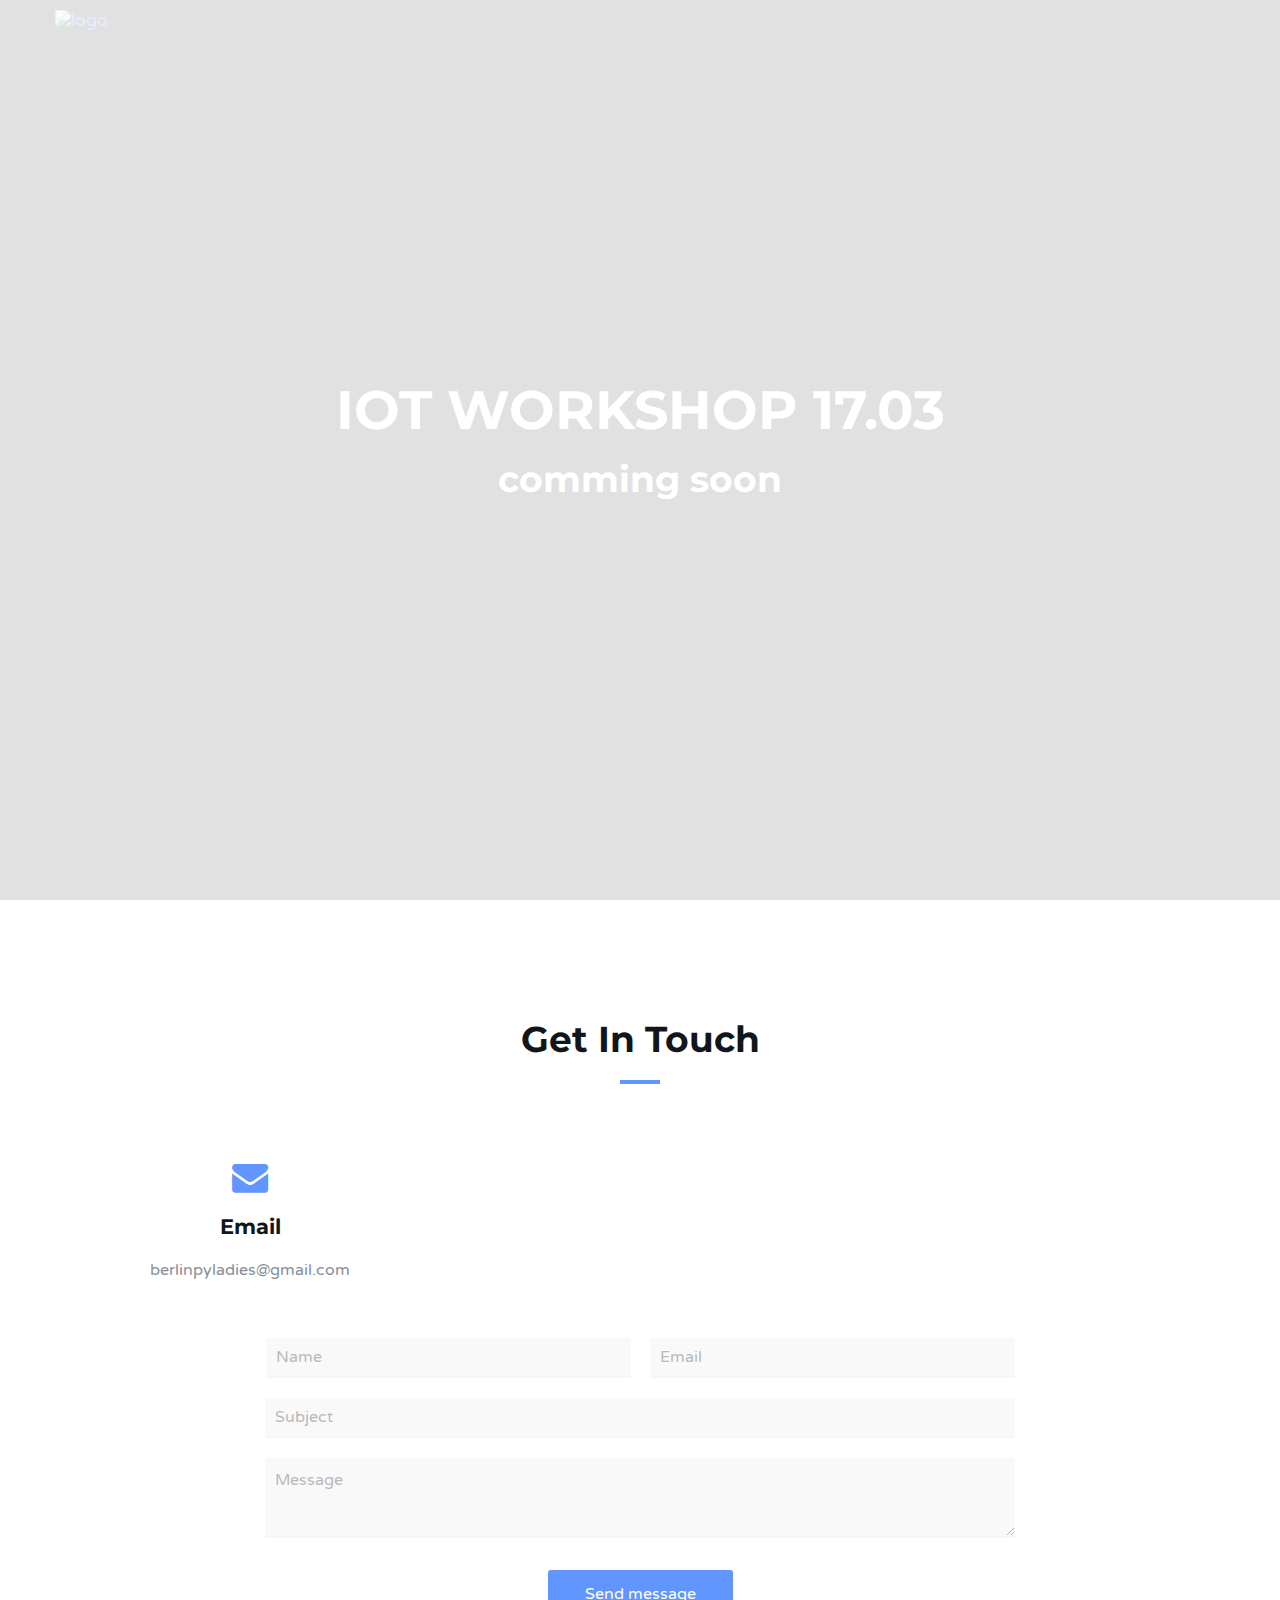
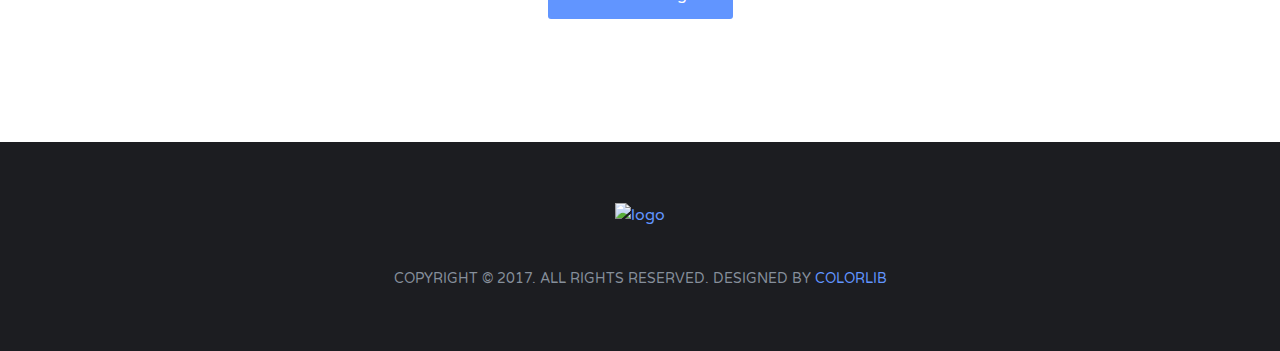
==== commit 0405875b: "remove unrelevant parts for now" ====
--- a/index.html
+++ b/index.html
@@ -40,7 +40,7 @@
 	<!-- Header -->
 	<header id="home">
 		<!-- Background Image -->
-		<div class="bg-img" style="background-image: url('./img/background1.jpg');">
+		<div class="bg-img" style="background-image: url('./img/PYBv1_1.jpg');">
 			<div class="overlay"></div>
 		</div>
 		<!-- /Background Image -->
@@ -53,8 +53,8 @@
 					<!-- Logo -->
 					<div class="navbar-brand">
 						<a href="index.html">
-							<img class="logo" src="img/logo.png" alt="logo">
-							<img class="logo-alt" src="img/logo-alt.png" alt="logo">
+							<img class="logo" src="img/pyladies_berlin.png" alt="logo">
+						        <img class="logo-alt" src="img/pyladies_logo.png" alt="logo">
 						</a>
 					</div>
 					<!-- /Logo -->
@@ -67,20 +67,6 @@
 				</div>
 
 				<!--  Main navigation  -->
-				<ul class="main-nav nav navbar-nav navbar-right">
-					<li><a href="#home">Home</a></li>
-					<li><a href="#about">About</a></li>
-					<li><a href="#portfolio">Portfolio</a></li>
-					<li><a href="#service">Services</a></li>
-					<li><a href="#pricing">Prices</a></li>
-					<li><a href="#team">Team</a></li>
-					<li class="has-dropdown"><a href="#blog">Blog</a>
-						<ul class="dropdown">
-							<li><a href="blog-single.html">blog post</a></li>
-						</ul>
-					</li>
-					<li><a href="#contact">Contact</a></li>
-				</ul>
 				<!-- /Main navigation -->
 
 			</div>
@@ -95,11 +81,8 @@
 					<!-- home content -->
 					<div class="col-md-10 col-md-offset-1">
 						<div class="home-content">
-							<h1 class="white-text">IoT workshop for beginners</h1>
-							<p class="white-text">Wanna learn about Internet of Things, put some hardware together and code on it with Micropython and envision what all these small devices can do? 
-							</p>
-							<button class="white-btn">Apply now!</button>
-							<button class="main-btn">Learn more</button>
+							<h1 class="white-text">IoT workshop 17.03</h1>
+							<h2 class="white-text">comming soon</h2>
 						</div>
 					</div>
 					<!-- /home content -->
@@ -111,714 +94,6 @@
 
 	</header>
 	<!-- /Header -->
-
-	<!-- About -->
-	<div id="about" class="section md-padding">
-
-		<!-- Container -->
-		<div class="container">
-
-			<!-- Row -->
-			<div class="row">
-
-				<!-- Section header -->
-				<div class="section-header text-center">
-					<h2 class="title">Welcome to Website</h2>
-				</div>
-				<!-- /Section header -->
-
-				<!-- about -->
-				<div class="col-md-4">
-					<div class="about">
-						<i class="fa fa-cogs"></i>
-						<h3>Fully Customizible</h3>
-						<p>Maecenas tempus tellus eget condimentum rhoncus sem quam semper libero sit amet.</p>
-						<a href="#">Read more</a>
-					</div>
-				</div>
-				<!-- /about -->
-
-				<!-- about -->
-				<div class="col-md-4">
-					<div class="about">
-						<i class="fa fa-magic"></i>
-						<h3>Awesome Features</h3>
-						<p>Maecenas tempus tellus eget condimentum rhoncus sem quam semper libero sit amet.</p>
-						<a href="#">Read more</a>
-					</div>
-				</div>
-				<!-- /about -->
-
-				<!-- about -->
-				<div class="col-md-4">
-					<div class="about">
-						<i class="fa fa-mobile"></i>
-						<h3>Fully Responsive</h3>
-						<p>Maecenas tempus tellus eget condimentum rhoncus sem quam semper libero sit amet.</p>
-						<a href="#">Read more</a>
-					</div>
-				</div>
-				<!-- /about -->
-
-			</div>
-			<!-- /Row -->
-
-		</div>
-		<!-- /Container -->
-
-	</div>
-	<!-- /About -->
-
-
-	<!-- Portfolio -->
-	<div id="portfolio" class="section md-padding bg-grey">
-
-		<!-- Container -->
-		<div class="container">
-
-			<!-- Row -->
-			<div class="row">
-
-				<!-- Section header -->
-				<div class="section-header text-center">
-					<h2 class="title">Featured Works</h2>
-				</div>
-				<!-- /Section header -->
-
-				<!-- Work -->
-				<div class="col-md-4 col-xs-6 work">
-					<img class="img-responsive" src="./img/work1.jpg" alt="">
-					<div class="overlay"></div>
-					<div class="work-content">
-						<span>Category</span>
-						<h3>Lorem ipsum dolor</h3>
-						<div class="work-link">
-							<a href="#"><i class="fa fa-external-link"></i></a>
-							<a class="lightbox" href="./img/work1.jpg"><i class="fa fa-search"></i></a>
-						</div>
-					</div>
-				</div>
-				<!-- /Work -->
-
-				<!-- Work -->
-				<div class="col-md-4 col-xs-6 work">
-					<img class="img-responsive" src="./img/work2.jpg" alt="">
-					<div class="overlay"></div>
-					<div class="work-content">
-						<span>Category</span>
-						<h3>Lorem ipsum dolor</h3>
-						<div class="work-link">
-							<a href="#"><i class="fa fa-external-link"></i></a>
-							<a class="lightbox" href="./img/work2.jpg"><i class="fa fa-search"></i></a>
-						</div>
-					</div>
-				</div>
-				<!-- /Work -->
-
-				<!-- Work -->
-				<div class="col-md-4 col-xs-6 work">
-					<img class="img-responsive" src="./img/work3.jpg" alt="">
-					<div class="overlay"></div>
-					<div class="work-content">
-						<span>Category</span>
-						<h3>Lorem ipsum dolor</h3>
-						<div class="work-link">
-							<a href="#"><i class="fa fa-external-link"></i></a>
-							<a class="lightbox" href="./img/work3.jpg"><i class="fa fa-search"></i></a>
-						</div>
-					</div>
-				</div>
-				<!-- /Work -->
-
-				<!-- Work -->
-				<div class="col-md-4 col-xs-6 work">
-					<img class="img-responsive" src="./img/work4.jpg" alt="">
-					<div class="overlay"></div>
-					<div class="work-content">
-						<span>Category</span>
-						<h3>Lorem ipsum dolor</h3>
-						<div class="work-link">
-							<a href="#"><i class="fa fa-external-link"></i></a>
-							<a class="lightbox" href="./img/work4.jpg"><i class="fa fa-search"></i></a>
-						</div>
-					</div>
-				</div>
-				<!-- /Work -->
-
-				<!-- Work -->
-				<div class="col-md-4 col-xs-6 work">
-					<img class="img-responsive" src="./img/work5.jpg" alt="">
-					<div class="overlay"></div>
-					<div class="work-content">
-						<span>Category</span>
-						<h3>Lorem ipsum dolor</h3>
-						<div class="work-link">
-							<a href="#"><i class="fa fa-external-link"></i></a>
-							<a class="lightbox" href="./img/work5.jpg"><i class="fa fa-search"></i></a>
-						</div>
-					</div>
-				</div>
-				<!-- /Work -->
-
-				<!-- Work -->
-				<div class="col-md-4 col-xs-6 work">
-					<img class="img-responsive" src="./img/work6.jpg" alt="">
-					<div class="overlay"></div>
-					<div class="work-content">
-						<span>Category</span>
-						<h3>Lorem ipsum dolor</h3>
-						<div class="work-link">
-							<a href="#"><i class="fa fa-external-link"></i></a>
-							<a class="lightbox" href="./img/work6.jpg"><i class="fa fa-search"></i></a>
-						</div>
-					</div>
-				</div>
-				<!-- /Work -->
-
-			</div>
-			<!-- /Row -->
-
-		</div>
-		<!-- /Container -->
-
-	</div>
-	<!-- /Portfolio -->
-
-	<!-- Service -->
-	<div id="service" class="section md-padding">
-
-		<!-- Container -->
-		<div class="container">
-
-			<!-- Row -->
-			<div class="row">
-
-				<!-- Section header -->
-				<div class="section-header text-center">
-					<h2 class="title">What we offer</h2>
-				</div>
-				<!-- /Section header -->
-
-				<!-- service -->
-				<div class="col-md-4 col-sm-6">
-					<div class="service">
-						<i class="fa fa-diamond"></i>
-						<h3>App Development</h3>
-						<p>Maecenas tempus tellus eget condimentum rhoncus sem quam semper libero.</p>
-					</div>
-				</div>
-				<!-- /service -->
-
-				<!-- service -->
-				<div class="col-md-4 col-sm-6">
-					<div class="service">
-						<i class="fa fa-rocket"></i>
-						<h3>Graphic Design</h3>
-						<p>Maecenas tempus tellus eget condimentum rhoncus sem quam semper libero.</p>
-					</div>
-				</div>
-				<!-- /service -->
-
-				<!-- service -->
-				<div class="col-md-4 col-sm-6">
-					<div class="service">
-						<i class="fa fa-cogs"></i>
-						<h3>Creative Idea</h3>
-						<p>Maecenas tempus tellus eget condimentum rhoncus sem quam semper libero.</p>
-					</div>
-				</div>
-				<!-- /service -->
-
-				<!-- service -->
-				<div class="col-md-4 col-sm-6">
-					<div class="service">
-						<i class="fa fa-diamond"></i>
-						<h3>Marketing</h3>
-						<p>Maecenas tempus tellus eget condimentum rhoncus sem quam semper libero.</p>
-					</div>
-				</div>
-				<!-- /service -->
-
-				<!-- service -->
-				<div class="col-md-4 col-sm-6">
-					<div class="service">
-						<i class="fa fa-pencil"></i>
-						<h3>Awesome Support</h3>
-						<p>Maecenas tempus tellus eget condimentum rhoncus sem quam semper libero.</p>
-					</div>
-				</div>
-				<!-- /service -->
-
-				<!-- service -->
-				<div class="col-md-4 col-sm-6">
-					<div class="service">
-						<i class="fa fa-flask"></i>
-						<h3>Brand Design</h3>
-						<p>Maecenas tempus tellus eget condimentum rhoncus sem quam semper libero.</p>
-					</div>
-				</div>
-				<!-- /service -->
-
-			</div>
-			<!-- /Row -->
-
-		</div>
-		<!-- /Container -->
-
-	</div>
-	<!-- /Service -->
-
-
-	<!-- Why Choose Us -->
-	<div id="features" class="section md-padding bg-grey">
-
-		<!-- Container -->
-		<div class="container">
-
-			<!-- Row -->
-			<div class="row">
-
-				<!-- why choose us content -->
-				<div class="col-md-6">
-					<div class="section-header">
-						<h2 class="title">Why Choose Us</h2>
-					</div>
-					<p>Molestie at elementum eu facilisis sed odio. Scelerisque in dictum non consectetur a erat. Aliquam id diam maecenas ultricies mi eget mauris. Ultrices sagittis orci a scelerisque purus.</p>
-					<div class="feature">
-						<i class="fa fa-check"></i>
-						<p>Quis varius quam quisque id diam vel quam elementum.</p>
-					</div>
-					<div class="feature">
-						<i class="fa fa-check"></i>
-						<p>Mauris augue neque gravida in fermentum.</p>
-					</div>
-					<div class="feature">
-						<i class="fa fa-check"></i>
-						<p>Orci phasellus egestas tellus rutrum.</p>
-					</div>
-					<div class="feature">
-						<i class="fa fa-check"></i>
-						<p>Nec feugiat nisl pretium fusce id velit ut tortor pretium.</p>
-					</div>
-				</div>
-				<!-- /why choose us content -->
-
-				<!-- About slider -->
-				<div class="col-md-6">
-					<div id="about-slider" class="owl-carousel owl-theme">
-						<img class="img-responsive" src="./img/about1.jpg" alt="">
-						<img class="img-responsive" src="./img/about2.jpg" alt="">
-						<img class="img-responsive" src="./img/about1.jpg" alt="">
-						<img class="img-responsive" src="./img/about2.jpg" alt="">
-					</div>
-				</div>
-				<!-- /About slider -->
-
-			</div>
-			<!-- /Row -->
-
-		</div>
-		<!-- /Container -->
-
-	</div>
-	<!-- /Why Choose Us -->
-
-
-	<!-- Numbers -->
-	<div id="numbers" class="section sm-padding">
-
-		<!-- Background Image -->
-		<div class="bg-img" style="background-image: url('./img/background2.jpg');">
-			<div class="overlay"></div>
-		</div>
-		<!-- /Background Image -->
-
-		<!-- Container -->
-		<div class="container">
-
-			<!-- Row -->
-			<div class="row">
-
-				<!-- number -->
-				<div class="col-sm-3 col-xs-6">
-					<div class="number">
-						<i class="fa fa-users"></i>
-						<h3 class="white-text"><span class="counter">451</span></h3>
-						<span class="white-text">Happy clients</span>
-					</div>
-				</div>
-				<!-- /number -->
-
-				<!-- number -->
-				<div class="col-sm-3 col-xs-6">
-					<div class="number">
-						<i class="fa fa-trophy"></i>
-						<h3 class="white-text"><span class="counter">12</span></h3>
-						<span class="white-text">Awards won</span>
-					</div>
-				</div>
-				<!-- /number -->
-
-				<!-- number -->
-				<div class="col-sm-3 col-xs-6">
-					<div class="number">
-						<i class="fa fa-coffee"></i>
-						<h3 class="white-text"><span class="counter">154</span>K</h3>
-						<span class="white-text">Cups of Coffee</span>
-					</div>
-				</div>
-				<!-- /number -->
-
-				<!-- number -->
-				<div class="col-sm-3 col-xs-6">
-					<div class="number">
-						<i class="fa fa-file"></i>
-						<h3 class="white-text"><span class="counter">45</span></h3>
-						<span class="white-text">Projects completed</span>
-					</div>
-				</div>
-				<!-- /number -->
-
-			</div>
-			<!-- /Row -->
-
-		</div>
-		<!-- /Container -->
-
-	</div>
-	<!-- /Numbers -->
-
-	<!-- Pricing -->
-	<div id="pricing" class="section md-padding">
-
-		<!-- Container -->
-		<div class="container">
-
-			<!-- Row -->
-			<div class="row">
-
-				<!-- Section header -->
-				<div class="section-header text-center">
-					<h2 class="title">Pricing Table</h2>
-				</div>
-				<!-- /Section header -->
-
-				<!-- pricing -->
-				<div class="col-sm-4">
-					<div class="pricing">
-						<div class="price-head">
-							<span class="price-title">Basic plan</span>
-							<div class="price">
-								<h3>$9<span class="duration">/ month</span></h3>
-							</div>
-						</div>
-						<ul class="price-content">
-							<li>
-								<p>1GB Disk Space</p>
-							</li>
-							<li>
-								<p>100 Email Account</p>
-							</li>
-							<li>
-								<p>24/24 Support</p>
-							</li>
-						</ul>
-						<div class="price-btn">
-							<button class="outline-btn">Purchase now</button>
-						</div>
-					</div>
-				</div>
-				<!-- /pricing -->
-
-				<!-- pricing -->
-				<div class="col-sm-4">
-					<div class="pricing">
-						<div class="price-head">
-							<span class="price-title">Silver plan</span>
-							<div class="price">
-								<h3>$19<span class="duration">/ month</span></h3>
-							</div>
-						</div>
-						<ul class="price-content">
-							<li>
-								<p>1GB Disk Space</p>
-							</li>
-							<li>
-								<p>100 Email Account</p>
-							</li>
-							<li>
-								<p>24/24 Support</p>
-							</li>
-						</ul>
-						<div class="price-btn">
-							<button class="outline-btn">Purchase now</button>
-						</div>
-					</div>
-				</div>
-				<!-- /pricing -->
-
-				<!-- pricing -->
-				<div class="col-sm-4">
-					<div class="pricing">
-						<div class="price-head">
-							<span class="price-title">Gold plan</span>
-							<div class="price">
-								<h3>$39<span class="duration">/ month</span></h3>
-							</div>
-						</div>
-						<ul class="price-content">
-							<li>
-								<p>1GB Disk Space</p>
-							</li>
-							<li>
-								<p>100 Email Account</p>
-							</li>
-							<li>
-								<p>24/24 Support</p>
-							</li>
-						</ul>
-						<div class="price-btn">
-							<button class="outline-btn">Purchase now</button>
-						</div>
-					</div>
-				</div>
-				<!-- /pricing -->
-
-			</div>
-			<!-- Row -->
-
-		</div>
-		<!-- /Container -->
-
-	</div>
-	<!-- /Pricing -->
-
-
-	<!-- Testimonial -->
-	<div id="testimonial" class="section md-padding">
-
-		<!-- Background Image -->
-		<div class="bg-img" style="background-image: url('./img/background3.jpg');">
-			<div class="overlay"></div>
-		</div>
-		<!-- /Background Image -->
-
-		<!-- Container -->
-		<div class="container">
-
-			<!-- Row -->
-			<div class="row">
-
-				<!-- Testimonial slider -->
-				<div class="col-md-10 col-md-offset-1">
-					<div id="testimonial-slider" class="owl-carousel owl-theme">
-
-						<!-- testimonial -->
-						<div class="testimonial">
-							<div class="testimonial-meta">
-								<img src="./img/perso1.jpg" alt="">
-								<h3 class="white-text">John Doe</h3>
-								<span>Web Designer</span>
-							</div>
-							<p class="white-text">Molestie at elementum eu facilisis sed odio. Scelerisque in dictum non consectetur a erat. Aliquam id diam maecenas ultricies mi eget mauris.</p>
-						</div>
-						<!-- /testimonial -->
-
-						<!-- testimonial -->
-						<div class="testimonial">
-							<div class="testimonial-meta">
-								<img src="./img/perso2.jpg" alt="">
-								<h3 class="white-text">John Doe</h3>
-								<span>Web Designer</span>
-							</div>
-							<p class="white-text">Molestie at elementum eu facilisis sed odio. Scelerisque in dictum non consectetur a erat. Aliquam id diam maecenas ultricies mi eget mauris.</p>
-						</div>
-						<!-- /testimonial -->
-
-					</div>
-				</div>
-				<!-- /Testimonial slider -->
-
-			</div>
-			<!-- /Row -->
-
-		</div>
-		<!-- /Container -->
-
-	</div>
-	<!-- /Testimonial -->
-
-	<!-- Team -->
-	<div id="team" class="section md-padding">
-
-		<!-- Container -->
-		<div class="container">
-
-			<!-- Row -->
-			<div class="row">
-
-				<!-- Section header -->
-				<div class="section-header text-center">
-					<h2 class="title">Our Team</h2>
-				</div>
-				<!-- /Section header -->
-
-				<!-- team -->
-				<div class="col-sm-4">
-					<div class="team">
-						<div class="team-img">
-							<img class="img-responsive" src="./img/team1.jpg" alt="">
-							<div class="overlay">
-								<div class="team-social">
-									<a href="#"><i class="fa fa-facebook"></i></a>
-									<a href="#"><i class="fa fa-google-plus"></i></a>
-									<a href="#"><i class="fa fa-twitter"></i></a>
-								</div>
-							</div>
-						</div>
-						<div class="team-content">
-							<h3>John Doe</h3>
-							<span>Web Designer</span>
-						</div>
-					</div>
-				</div>
-				<!-- /team -->
-
-				<!-- team -->
-				<div class="col-sm-4">
-					<div class="team">
-						<div class="team-img">
-							<img class="img-responsive" src="./img/team2.jpg" alt="">
-							<div class="overlay">
-								<div class="team-social">
-									<a href="#"><i class="fa fa-facebook"></i></a>
-									<a href="#"><i class="fa fa-google-plus"></i></a>
-									<a href="#"><i class="fa fa-twitter"></i></a>
-								</div>
-							</div>
-						</div>
-						<div class="team-content">
-							<h3>John Doe</h3>
-							<span>Web Designer</span>
-						</div>
-					</div>
-				</div>
-				<!-- /team -->
-
-				<!-- team -->
-				<div class="col-sm-4">
-					<div class="team">
-						<div class="team-img">
-							<img class="img-responsive" src="./img/team3.jpg" alt="">
-							<div class="overlay">
-								<div class="team-social">
-									<a href="#"><i class="fa fa-facebook"></i></a>
-									<a href="#"><i class="fa fa-google-plus"></i></a>
-									<a href="#"><i class="fa fa-twitter"></i></a>
-								</div>
-							</div>
-						</div>
-						<div class="team-content">
-							<h3>John Doe</h3>
-							<span>Web Designer</span>
-						</div>
-					</div>
-				</div>
-				<!-- /team -->
-
-			</div>
-			<!-- /Row -->
-
-		</div>
-		<!-- /Container -->
-
-	</div>
-	<!-- /Team -->
-
-	<!-- Blog -->
-	<div id="blog" class="section md-padding bg-grey">
-
-		<!-- Container -->
-		<div class="container">
-
-			<!-- Row -->
-			<div class="row">
-
-				<!-- Section header -->
-				<div class="section-header text-center">
-					<h2 class="title">Recents news</h2>
-				</div>
-				<!-- /Section header -->
-
-				<!-- blog -->
-				<div class="col-md-4">
-					<div class="blog">
-						<div class="blog-img">
-							<img class="img-responsive" src="./img/blog1.jpg" alt="">
-						</div>
-						<div class="blog-content">
-							<ul class="blog-meta">
-								<li><i class="fa fa-user"></i>John doe</li>
-								<li><i class="fa fa-clock-o"></i>18 Oct</li>
-								<li><i class="fa fa-comments"></i>57</li>
-							</ul>
-							<h3>Molestie at elementum eu facilisis sed odio</h3>
-							<p>Nec feugiat nisl pretium fusce id velit ut tortor pretium. Nisl purus in mollis nunc sed. Nunc non blandit massa enim nec.</p>
-							<a href="blog-single.html">Read more</a>
-						</div>
-					</div>
-				</div>
-				<!-- /blog -->
-
-				<!-- blog -->
-				<div class="col-md-4">
-					<div class="blog">
-						<div class="blog-img">
-							<img class="img-responsive" src="./img/blog2.jpg" alt="">
-						</div>
-						<div class="blog-content">
-							<ul class="blog-meta">
-								<li><i class="fa fa-user"></i>John doe</li>
-								<li><i class="fa fa-clock-o"></i>18 Oct</li>
-								<li><i class="fa fa-comments"></i>57</li>
-							</ul>
-							<h3>Molestie at elementum eu facilisis sed odio</h3>
-							<p>Nec feugiat nisl pretium fusce id velit ut tortor pretium. Nisl purus in mollis nunc sed. Nunc non blandit massa enim nec.</p>
-							<a href="blog-single.html">Read more</a>
-						</div>
-					</div>
-				</div>
-				<!-- /blog -->
-
-				<!-- blog -->
-				<div class="col-md-4">
-					<div class="blog">
-						<div class="blog-img">
-							<img class="img-responsive"  src="./img/blog3.jpg" alt="">
-						</div>
-						<div class="blog-content">
-							<ul class="blog-meta">
-								<li><i class="fa fa-user"></i>John doe</li>
-								<li><i class="fa fa-clock-o"></i>18 Oct</li>
-								<li><i class="fa fa-comments"></i>57</li>
-							</ul>
-							<h3>Molestie at elementum eu facilisis sed odio</h3>
-							<p>Nec feugiat nisl pretium fusce id velit ut tortor pretium. Nisl purus in mollis nunc sed. Nunc non blandit massa enim nec.</p>
-							<a href="blog-single.html">Read more</a>
-						</div>
-					</div>
-				</div>
-				<!-- /blog -->
-
-			</div>
-			<!-- /Row -->
-
-		</div>
-		<!-- /Container -->
-
-	</div>
-	<!-- /Blog -->
-
 	<!-- Contact -->
 	<div id="contact" class="section md-padding">
 
@@ -833,36 +108,18 @@
 					<h2 class="title">Get in touch</h2>
 				</div>
 				<!-- /Section-header -->
-
-				<!-- contact -->
-				<div class="col-sm-4">
-					<div class="contact">
-						<i class="fa fa-phone"></i>
-						<h3>Phone</h3>
-						<p>512-421-3940</p>
-					</div>
-				</div>
-				<!-- /contact -->
 
 				<!-- contact -->
 				<div class="col-sm-4">
 					<div class="contact">
 						<i class="fa fa-envelope"></i>
 						<h3>Email</h3>
-						<p>email@support.com</p>
+						<p>berlinpyladies@gmail.com</p>
 					</div>
 				</div>
 				<!-- /contact -->
 
-				<!-- contact -->
-				<div class="col-sm-4">
-					<div class="contact">
-						<i class="fa fa-map-marker"></i>
-						<h3>Address</h3>
-						<p>1739 Bubby Drive</p>
-					</div>
-				</div>
-				<!-- /contact -->
+
 
 				<!-- contact form -->
 				<div class="col-md-8 col-md-offset-2">
@@ -899,20 +156,9 @@
 
 					<!-- footer logo -->
 					<div class="footer-logo">
-						<a href="index.html"><img src="img/logo-alt.png" alt="logo"></a>
+						<a href="index.html"><img src="img/pyladies_logo.png" alt="logo"></a>
 					</div>
 					<!-- /footer logo -->
-
-					<!-- footer follow -->
-					<ul class="footer-follow">
-						<li><a href="#"><i class="fa fa-facebook"></i></a></li>
-						<li><a href="#"><i class="fa fa-twitter"></i></a></li>
-						<li><a href="#"><i class="fa fa-google-plus"></i></a></li>
-						<li><a href="#"><i class="fa fa-instagram"></i></a></li>
-						<li><a href="#"><i class="fa fa-linkedin"></i></a></li>
-						<li><a href="#"><i class="fa fa-youtube"></i></a></li>
-					</ul>
-					<!-- /footer follow -->
 
 					<!-- footer copyright -->
 					<div class="footer-copyright">
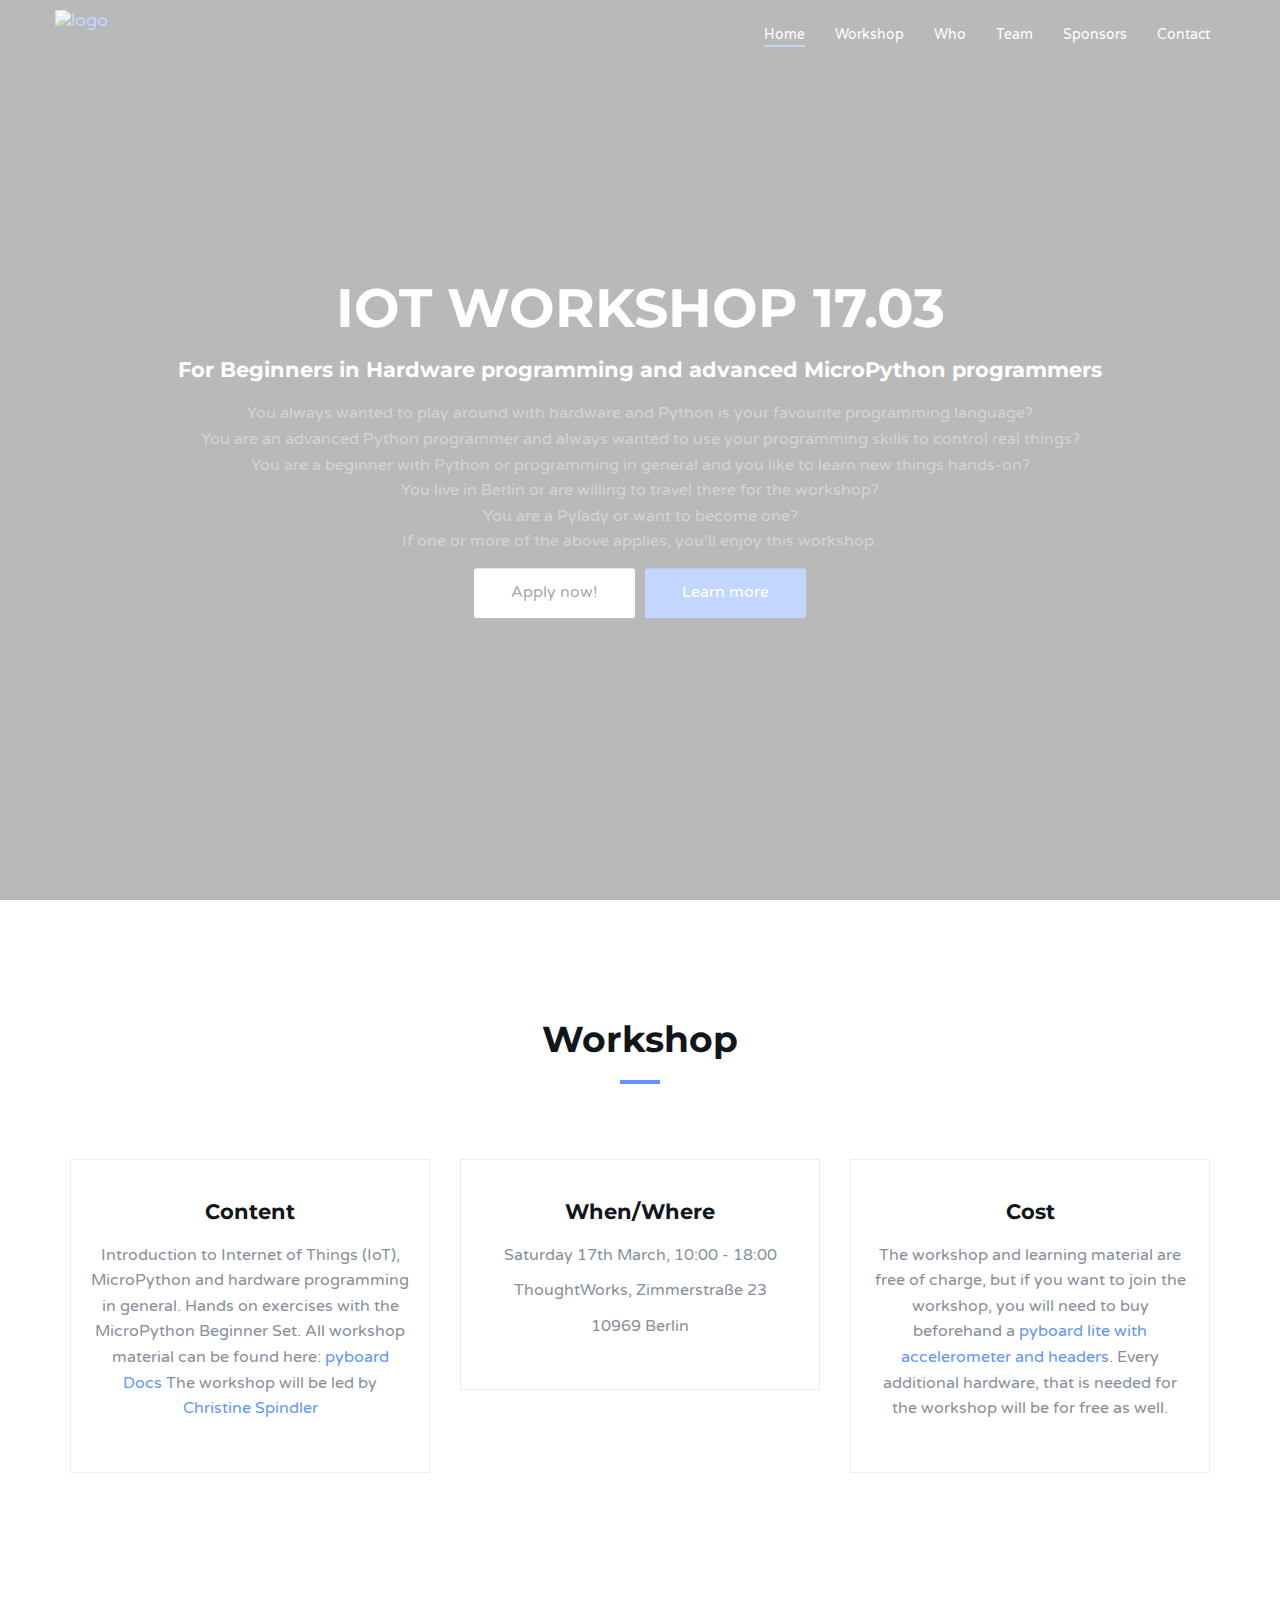
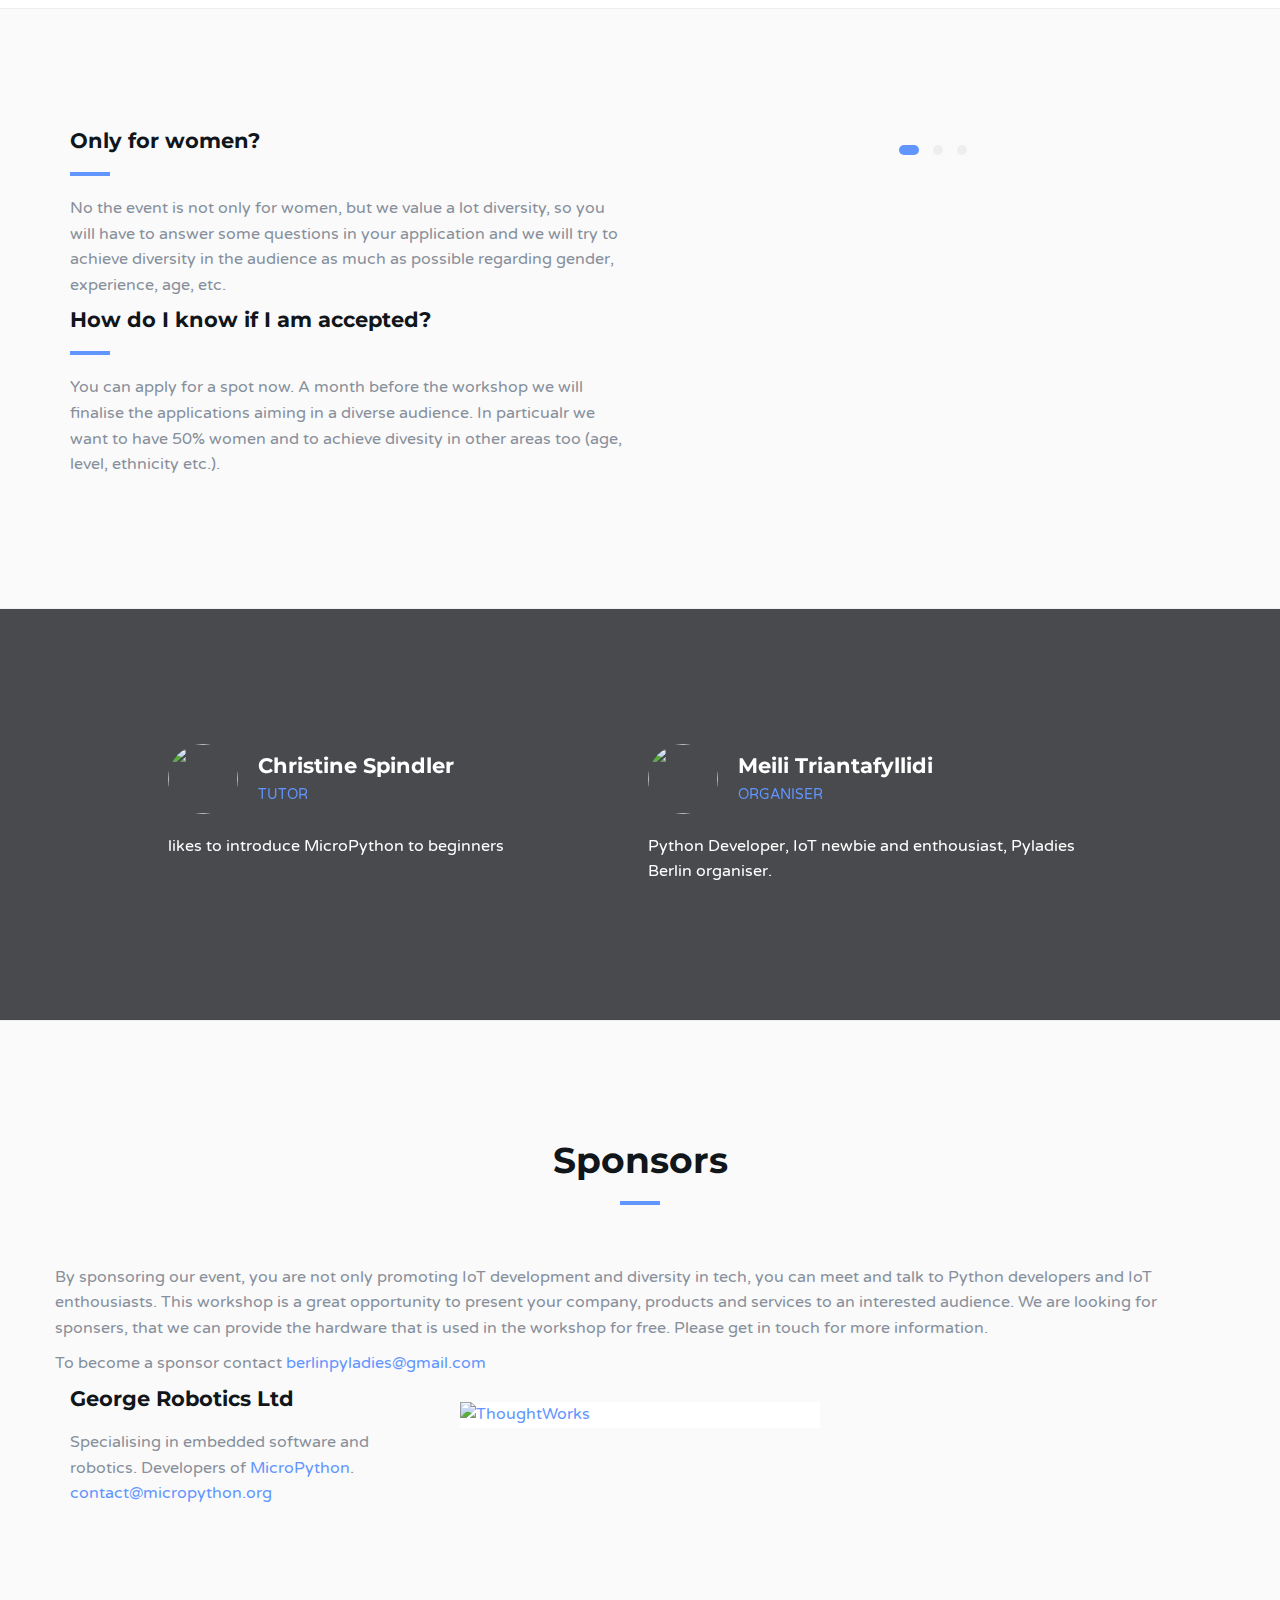
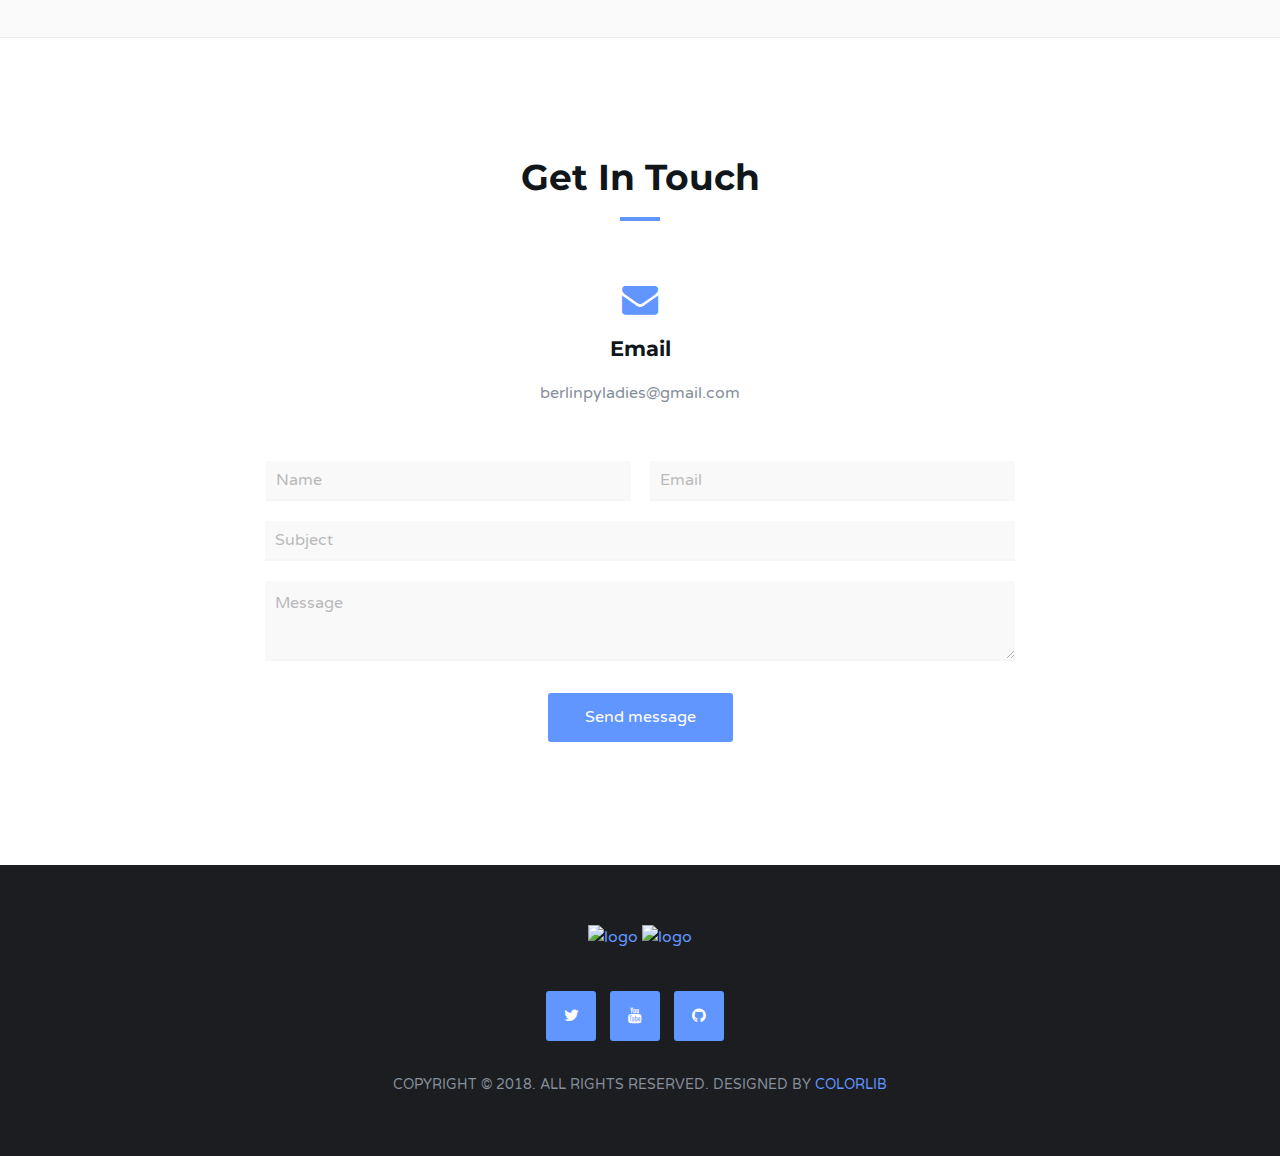
==== commit 88bd4e77: "add application link" ====
--- a/index.html
+++ b/index.html
@@ -7,7 +7,7 @@
 	<meta name="viewport" content="width=device-width, initial-scale=1">
 	<!-- The above 3 meta tags *must* come first in the head; any other head content must come *after* these tags -->
 
-	<title>HTML Template</title>
+	<title>IoT workshop</title>
 
 	<!-- Google font -->
 	<link href="https://fonts.googleapis.com/css?family=Montserrat:400,700%7CVarela+Round" rel="stylesheet">
@@ -56,6 +56,7 @@
 							<img class="logo" src="img/pyladies_berlin.png" alt="logo">
 						        <img class="logo-alt" src="img/pyladies_logo.png" alt="logo">
 						</a>
+						
 					</div>
 					<!-- /Logo -->
 
@@ -67,6 +68,14 @@
 				</div>
 
 				<!--  Main navigation  -->
+				<ul class="main-nav nav navbar-nav navbar-right">
+					<li><a href="#home">Home</a></li>
+					<li><a href="#workshop">Workshop</a></li>
+					<li><a href="#diversity">Who</a></li>
+					<li><a href="#team">Team</a></li>
+					<li><a href="#sponsors">Sponsors</a></li>
+					<li><a href="#contact">Contact</a></li>
+				</ul>
 				<!-- /Main navigation -->
 
 			</div>
@@ -82,7 +91,20 @@
 					<div class="col-md-10 col-md-offset-1">
 						<div class="home-content">
 							<h1 class="white-text">IoT workshop 17.03</h1>
-							<h2 class="white-text">comming soon</h2>
+							<h3 class="white-text">For Beginners in Hardware programming and advanced MicroPython programmers</h3>
+							<div class="col-md-15 intro">									
+							<ul class="intro">
+								<li>You always wanted to play around with hardware and Python is your favourite programming language?</li>
+								<li>You are an advanced Python programmer and always wanted to use your programming skills to control real things?</li>
+								<li>You are a beginner with Python or programming in general and you like to learn new things hands-on?</li>
+								<li>You live in Berlin or are willing to travel there for the workshop?</li>
+								<li>You are a Pylady or want to become one?</li>
+							</ul
+								<p>If one or more of the above applies, you'll enjoy this workshop.</p>
+							</div>
+							
+							<a class="white-btn" href="https://docs.google.com/forms/d/e/1FAIpQLSdqYga1vmEIDrxAEie-cf9x8rWHFEaesH4e7RGAYeh6WCwCew/viewform?usp=sf_link#start=embed">Apply now!</a>
+							<a href="#workshop" class="main-btn">Learn more</a>
 						</div>
 					</div>
 					<!-- /home content -->
@@ -94,6 +116,208 @@
 
 	</header>
 	<!-- /Header -->
+
+	<!-- About -->
+	<div id="workshop" class="section md-padding">
+
+		<!-- Container -->
+		<div class="container">
+
+			<!-- Row -->
+			<div class="row">
+
+				<!-- Section header -->
+				<div class="section-header text-center">
+					<h2 class="title">Workshop</h2>
+				</div>
+				<!-- /Section header -->
+
+				<!-- about -->
+				<div class="col-md-4">
+					<div class="about">
+						<h3>Content</h3>
+						<p>Introduction to Internet of Things (IoT), MicroPython and hardware programming in general. Hands on exercises with the MicroPython Beginner Set. All workshop material can be found here: <a href="http://docs.micropython.org/en/latest/pyboard/pyboard/tutorial/index.html" target="_blank">pyboard Docs</a> The workshop will be led by <a href="#tutor" >Christine Spindler</a></p>
+					</div>
+				</div>
+				<!-- /about -->
+
+				<!-- about -->
+				<div class="col-md-4">
+					<div class="about">
+						<h3>When/Where</h3>
+						<p>Saturday 17th March, 10:00 - 18:00</p>
+						<p>ThoughtWorks, Zimmerstraße 23</p>
+						<p>10969 Berlin</p>
+					</div>
+				</div>
+				<!-- /about -->
+
+				<!-- about -->
+				<div class="col-md-4">
+					<div class="about">
+						<h3>Cost</h3>
+						<p>The workshop and learning material are free of charge, but if you want to join the workshop,
+							you will need to buy beforehand a <a href="https://store.micropython.org/product/PYBLITEv1.0-ACH" target="_blank">pyboard lite with accelerometer and headers</a>.
+						Every additional hardware, that is needed for the workshop will be for free as well.</p>
+		
+					</div>
+				</div>
+				<!-- /about -->
+
+			</div>
+			<!-- /Row -->
+
+		</div>
+		<!-- /Container -->
+
+	</div>
+	<!-- /About -->
+
+
+	<div id="diversity" class="section md-padding bg-grey">
+
+		<!-- Container -->
+		<div class="container">
+
+			<!-- Row -->
+			<div class="row">
+
+				<!-- why choose us content -->
+				<div class="col-md-6">
+					<h3 class="title">Only for women?</h3>
+					<p>No the event is not only for women, but we value a lot diversity, so you will have to answer some questions in your application and we will try to achieve diversity in the audience as much as possible regarding gender, experience, age, etc.</p>
+					<h3 class="title">How do I know if I am accepted?</h3>
+					<p>You can apply for a spot now. A month before the workshop we will finalise the applications aiming in a diverse audience. In particualr we want to have 
+						 50% women and to achieve divesity in other areas too (age, level, ethnicity etc.).</p>
+				</div>
+				<!-- /why choose us content -->
+
+				<!-- About slider -->
+				<div class="col-md-6">
+					<div id="about-slider" class="owl-carousel owl-theme">
+						<img class="img-responsive" src="./img/equality-and-diversity.jpg" alt="">	
+						<img class="img-responsive" src="./img/iot.jpg" alt="">
+						<img class="img-responsive" src="./img/diversity-devices.jpg" alt="">
+					</div>
+				</div>
+				<!-- /About slider -->
+
+			</div>
+			<!-- /Row -->
+
+		</div>
+		<!-- /Container -->
+
+	</div>
+	<!-- /Why Choose Us -->
+
+
+	
+
+	<!-- Testimonial -->
+	<div id="team" class="section md-padding">
+
+		<!-- Background Image -->
+		<div class="bg-img" style="background-image: url('./img/colourhousings.jpg');">
+			<div class="overlay"></div>
+		</div>
+		<!-- /Background Image -->
+
+		<!-- Container -->
+		<div class="container">
+
+			<!-- Row -->
+			<div class="row">
+
+				<!-- Testimonial slider -->
+				<div class="col-md-10 col-md-offset-1">
+					<div id="testimonial-slider" class="owl-carousel owl-theme">
+
+						<!-- testimonial -->
+						<div class="testimonial" id="tutor">
+							<div class="testimonial-meta">
+								<img src="./img/TODO" alt="">
+								<h3 class="white-text">Christine Spindler</h3>
+								<span>Tutor</span>
+							</div>
+							<p class="white-text">likes to introduce MicroPython to beginners</p>
+						</div>
+						<!-- /testimonial -->
+
+						<!-- testimonial -->
+						<div class="testimonial">
+							<div class="testimonial-meta">
+								<img src="./img/meili.jpeg" alt="">
+								<h3 class="white-text">Meili Triantafyllidi</h3>
+								<span>Organiser</span>
+							</div>
+							<p class="white-text">Python Developer, IoT newbie and enthousiast, Pyladies Berlin organiser.</p>
+						</div>
+						<!-- /testimonial -->
+
+					</div>
+				</div>
+				<!-- /Testimonial slider -->
+
+			</div>
+			<!-- /Row -->
+
+		</div>
+		<!-- /Container -->
+
+	</div>
+	<!-- /Testimonial -->
+
+	<!-- Sponsors -->
+	<div id="sponsors" class="section md-padding bg-grey">
+
+		<!-- Container -->
+		<div class="container">
+
+			<!-- Row -->
+			<div class="row">
+
+				<!-- Section header -->
+				<div class="section-header text-center">
+					<h2 class="title">Sponsors</h2>
+				</div>
+				<!-- /Section header -->
+				<p>
+				By sponsoring our event, you are not only promoting IoT development and diversity in tech, you can meet and talk to Python developers and IoT enthousiasts.
+					This workshop is a great opportunity to present your company, products and services to an interested audience. We are looking for sponsers, that we can provide the hardware that is used in the workshop for free.
+					Please get in touch for more information.
+			</p>
+			<p>To become a sponsor contact <a href="malto:berlinpyladies@gmail.com">berlinpyladies@gmail.com</a></p>
+				<!-- blog -->
+				<div class="col-md-4">
+					<a href="http://www.micropython.org/"><h3>George Robotics Ltd</h3></a>
+					<p>Specialising in embedded software and robotics.
+					Developers of <a href="http://micropython.org/">MicroPython</a>.
+					<a href="malto:contact@micropython.org">contact@micropython.org</a></p>
+					
+				</div>
+				<!-- /blog -->
+
+				<!-- blog -->
+				<div class="col-md-4">
+					<div class="blog">
+						<div class="blog-img">
+							<a href="https://www.thoughtworks.com/"><img class="img-responsive" src="./img/tw-logo.png" alt="ThoughtWorks"></a>
+						</div>
+						
+					</div>
+				</div>
+				<!-- /blog -->
+
+			</div>
+			<!-- /Row -->
+
+		</div>
+		<!-- /Container -->
+
+	</div>
+	<!-- /Blog -->
+
 	<!-- Contact -->
 	<div id="contact" class="section md-padding">
 
@@ -108,19 +332,12 @@
 					<h2 class="title">Get in touch</h2>
 				</div>
 				<!-- /Section-header -->
-
-				<!-- contact -->
-				<div class="col-sm-4">
-					<div class="contact">
+				<div class="contact">
 						<i class="fa fa-envelope"></i>
 						<h3>Email</h3>
 						<p>berlinpyladies@gmail.com</p>
 					</div>
-				</div>
-				<!-- /contact -->
-
-
-
+				
 				<!-- contact form -->
 				<div class="col-md-8 col-md-offset-2">
 					<form class="contact-form">
@@ -157,12 +374,22 @@
 					<!-- footer logo -->
 					<div class="footer-logo">
 						<a href="index.html"><img src="img/pyladies_logo.png" alt="logo"></a>
+						
+						<a href="http://micropython.org/"><img src="img/micropython-logo.png" alt="logo"></a>
 					</div>
 					<!-- /footer logo -->
+
+					<!-- footer follow -->
+					<ul class="footer-follow">
+						<li><a href="https://twitter.com/PyLadiesBer"><i class="fa fa-twitter"></i></a></li>
+						<li><a href="https://www.youtube.com/user/PyLadiesBerlin"><i class="fa fa-youtube"></i></a></li>
+						<li><a href="http://github.com/PyLadiesBerlin/"><i class="fa fa-github"></i></a></li>
+					</ul>
+					<!-- /footer follow -->
 
 					<!-- footer copyright -->
 					<div class="footer-copyright">
-						<p>Copyright © 2017. All Rights Reserved. Designed by <a href="https://colorlib.com" target="_blank">Colorlib</a></p>
+						<p>Copyright © 2018. All Rights Reserved. Designed by <a href="https://colorlib.com" target="_blank">Colorlib</a></p>
 					</div>
 					<!-- /footer copyright -->
 
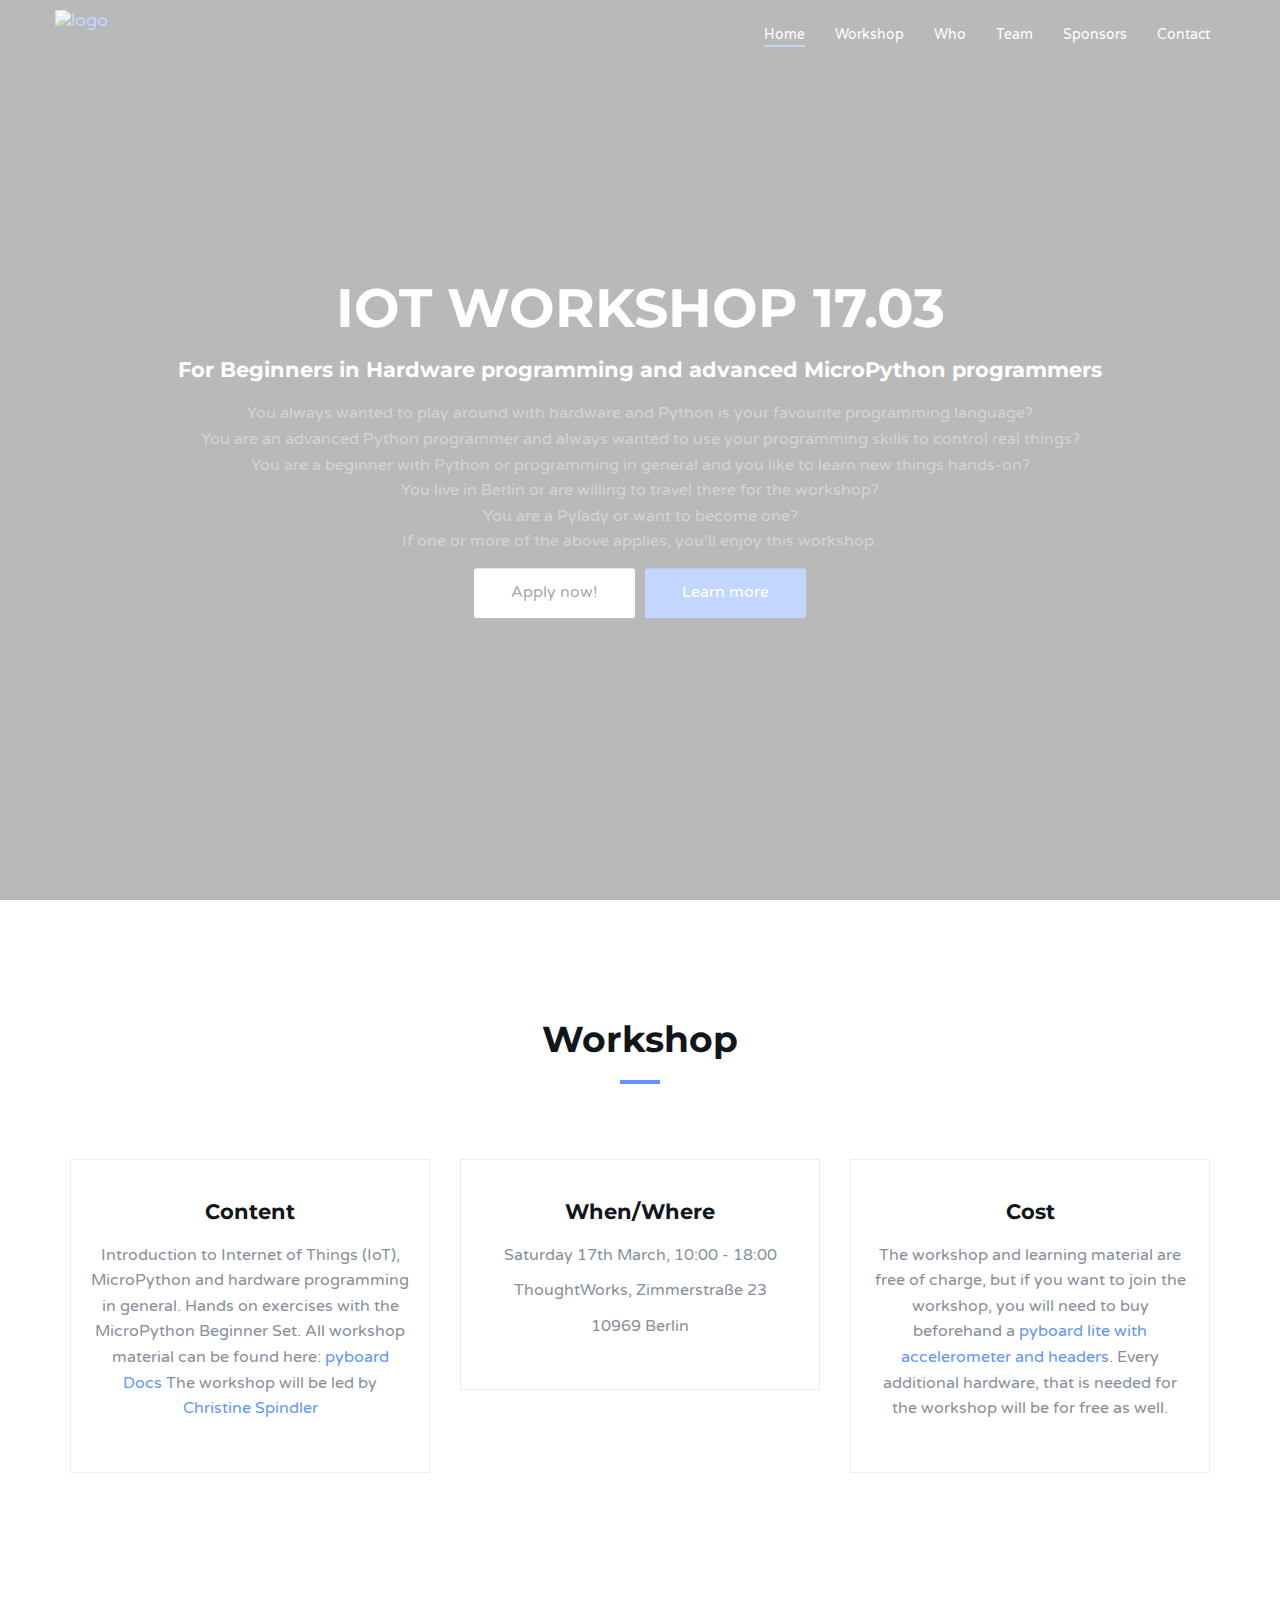
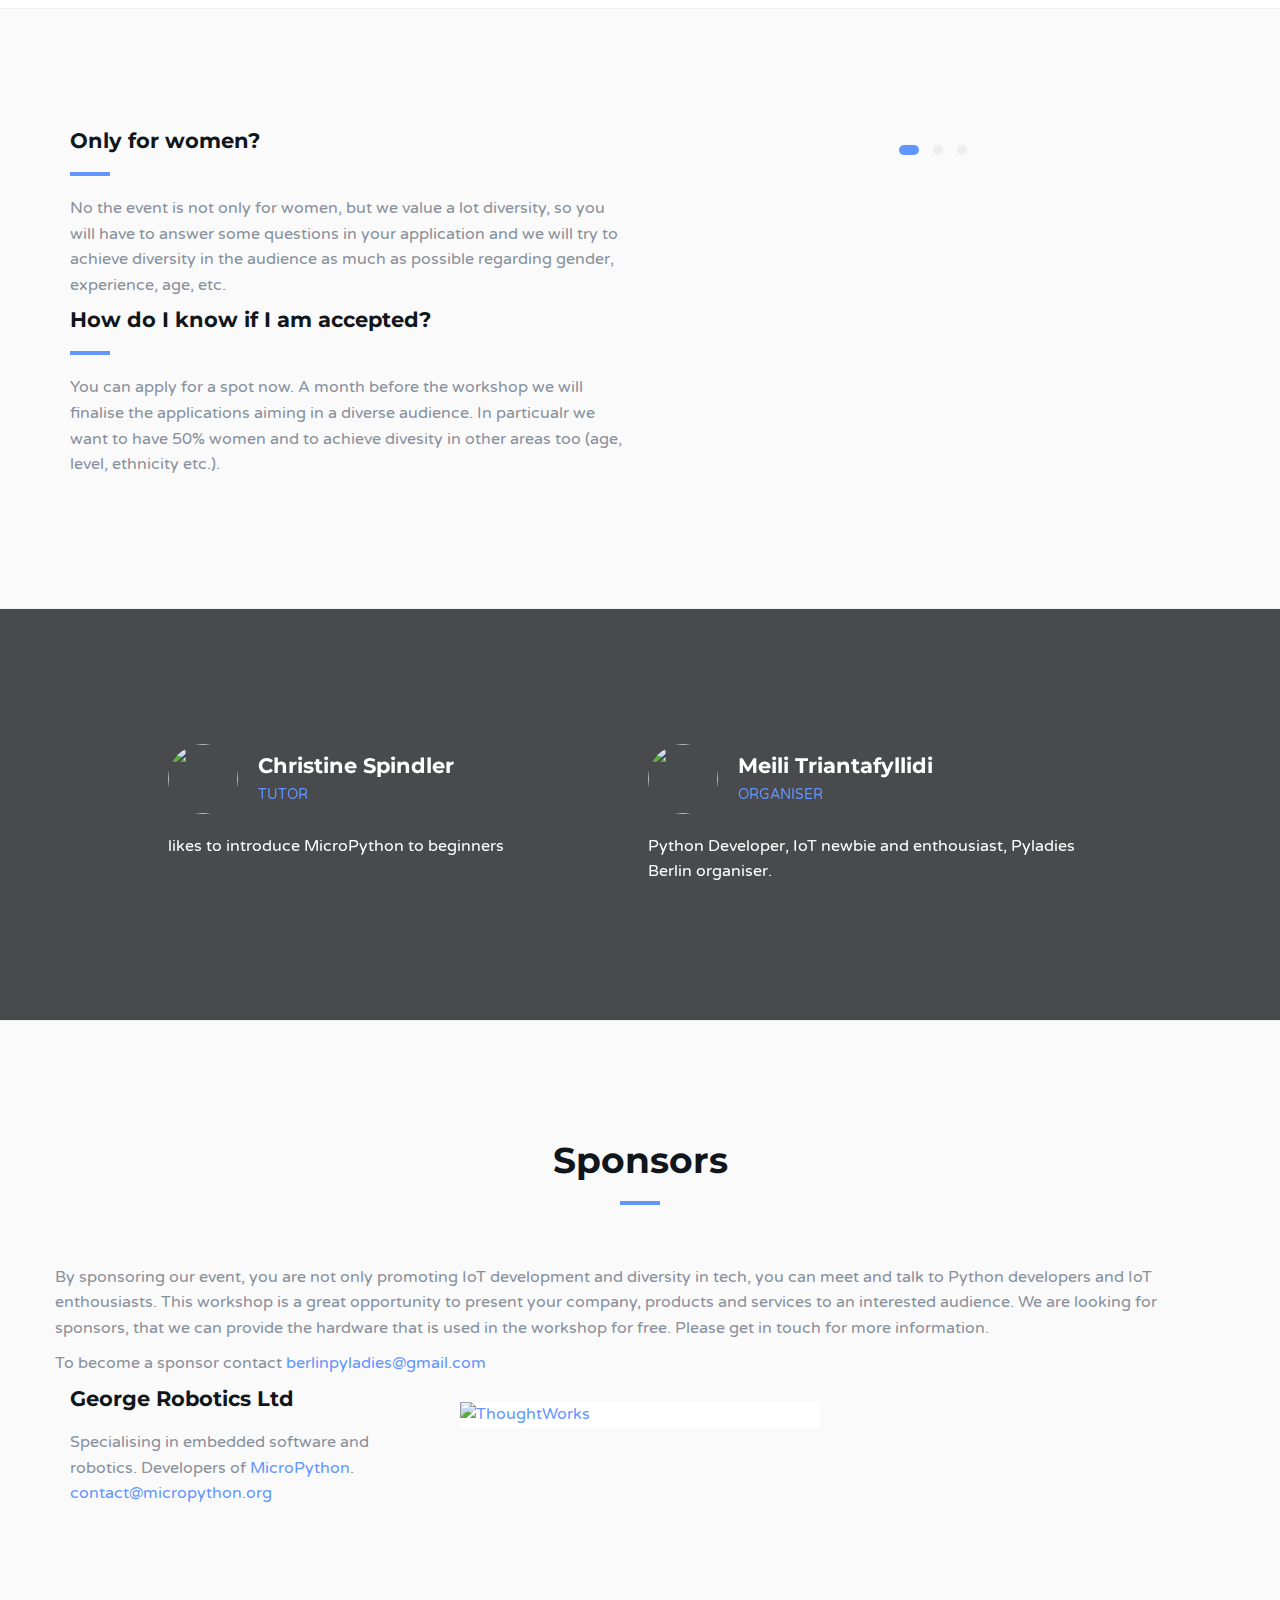
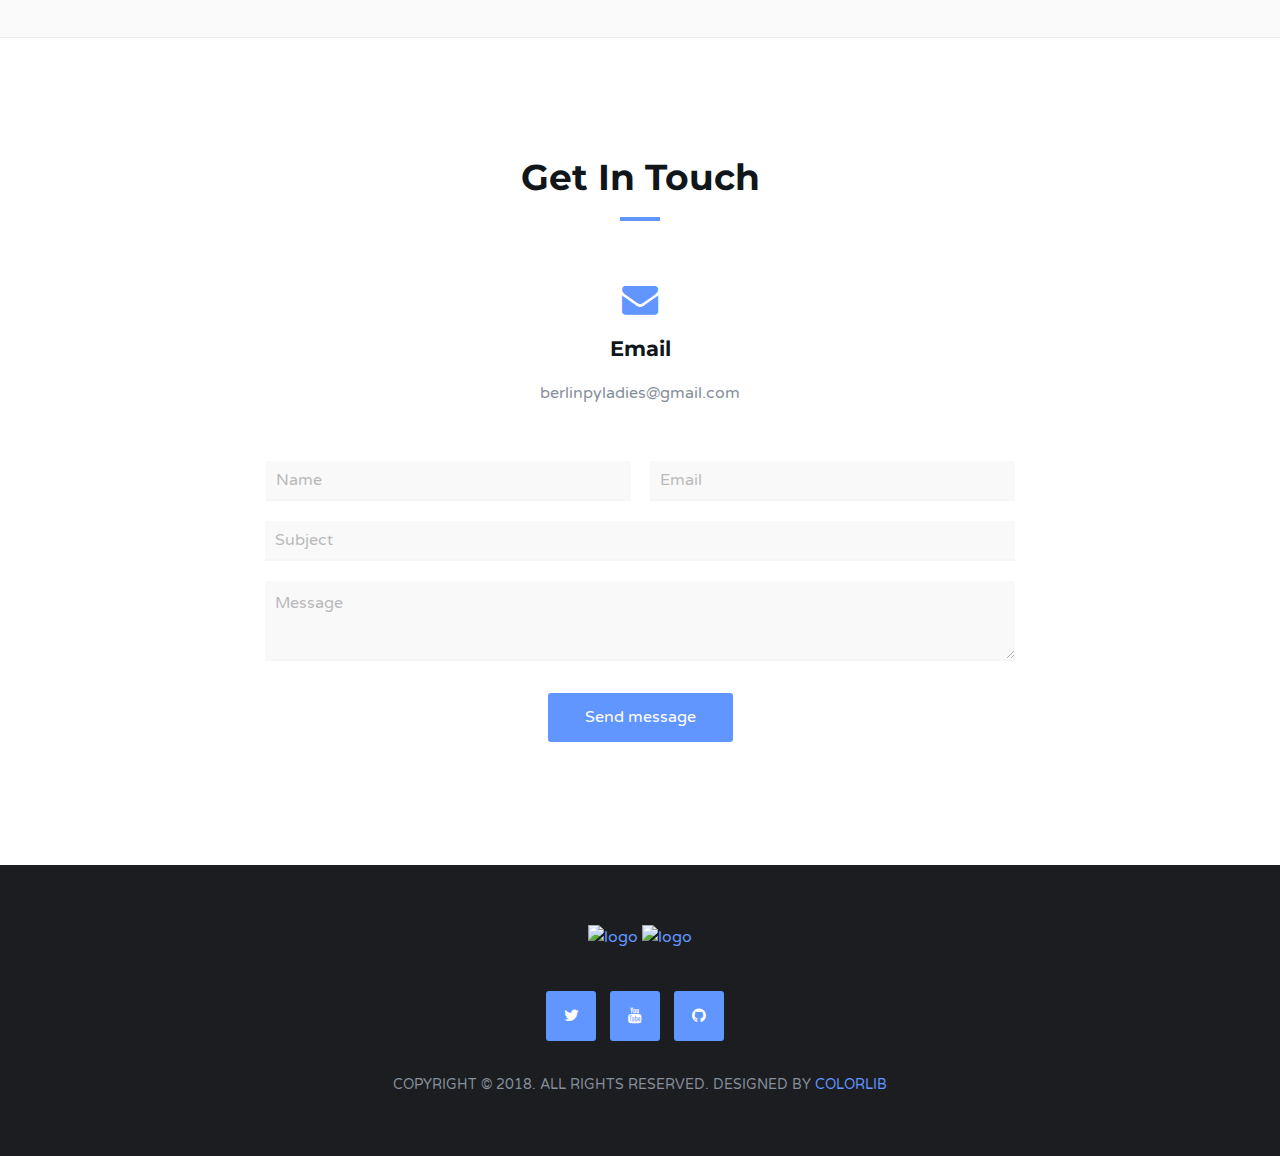
==== commit e4943502: "fix tutor link" ====
--- a/index.html
+++ b/index.html
@@ -218,7 +218,7 @@
 	<div id="team" class="section md-padding">
 
 		<!-- Background Image -->
-		<div class="bg-img" style="background-image: url('./img/colourhousings.jpg');">
+		<div id="tutor" class="bg-img" style="background-image: url('./img/colourhousings.jpg');">
 			<div class="overlay"></div>
 		</div>
 		<!-- /Background Image -->
@@ -234,7 +234,7 @@
 					<div id="testimonial-slider" class="owl-carousel owl-theme">
 
 						<!-- testimonial -->
-						<div class="testimonial" id="tutor">
+						<div class="testimonial" >
 							<div class="testimonial-meta">
 								<img src="./img/TODO" alt="">
 								<h3 class="white-text">Christine Spindler</h3>
@@ -284,7 +284,7 @@
 				<!-- /Section header -->
 				<p>
 				By sponsoring our event, you are not only promoting IoT development and diversity in tech, you can meet and talk to Python developers and IoT enthousiasts.
-					This workshop is a great opportunity to present your company, products and services to an interested audience. We are looking for sponsers, that we can provide the hardware that is used in the workshop for free.
+					This workshop is a great opportunity to present your company, products and services to an interested audience. We are looking for sponsors, that we can provide the hardware that is used in the workshop for free.
 					Please get in touch for more information.
 			</p>
 			<p>To become a sponsor contact <a href="malto:berlinpyladies@gmail.com">berlinpyladies@gmail.com</a></p>
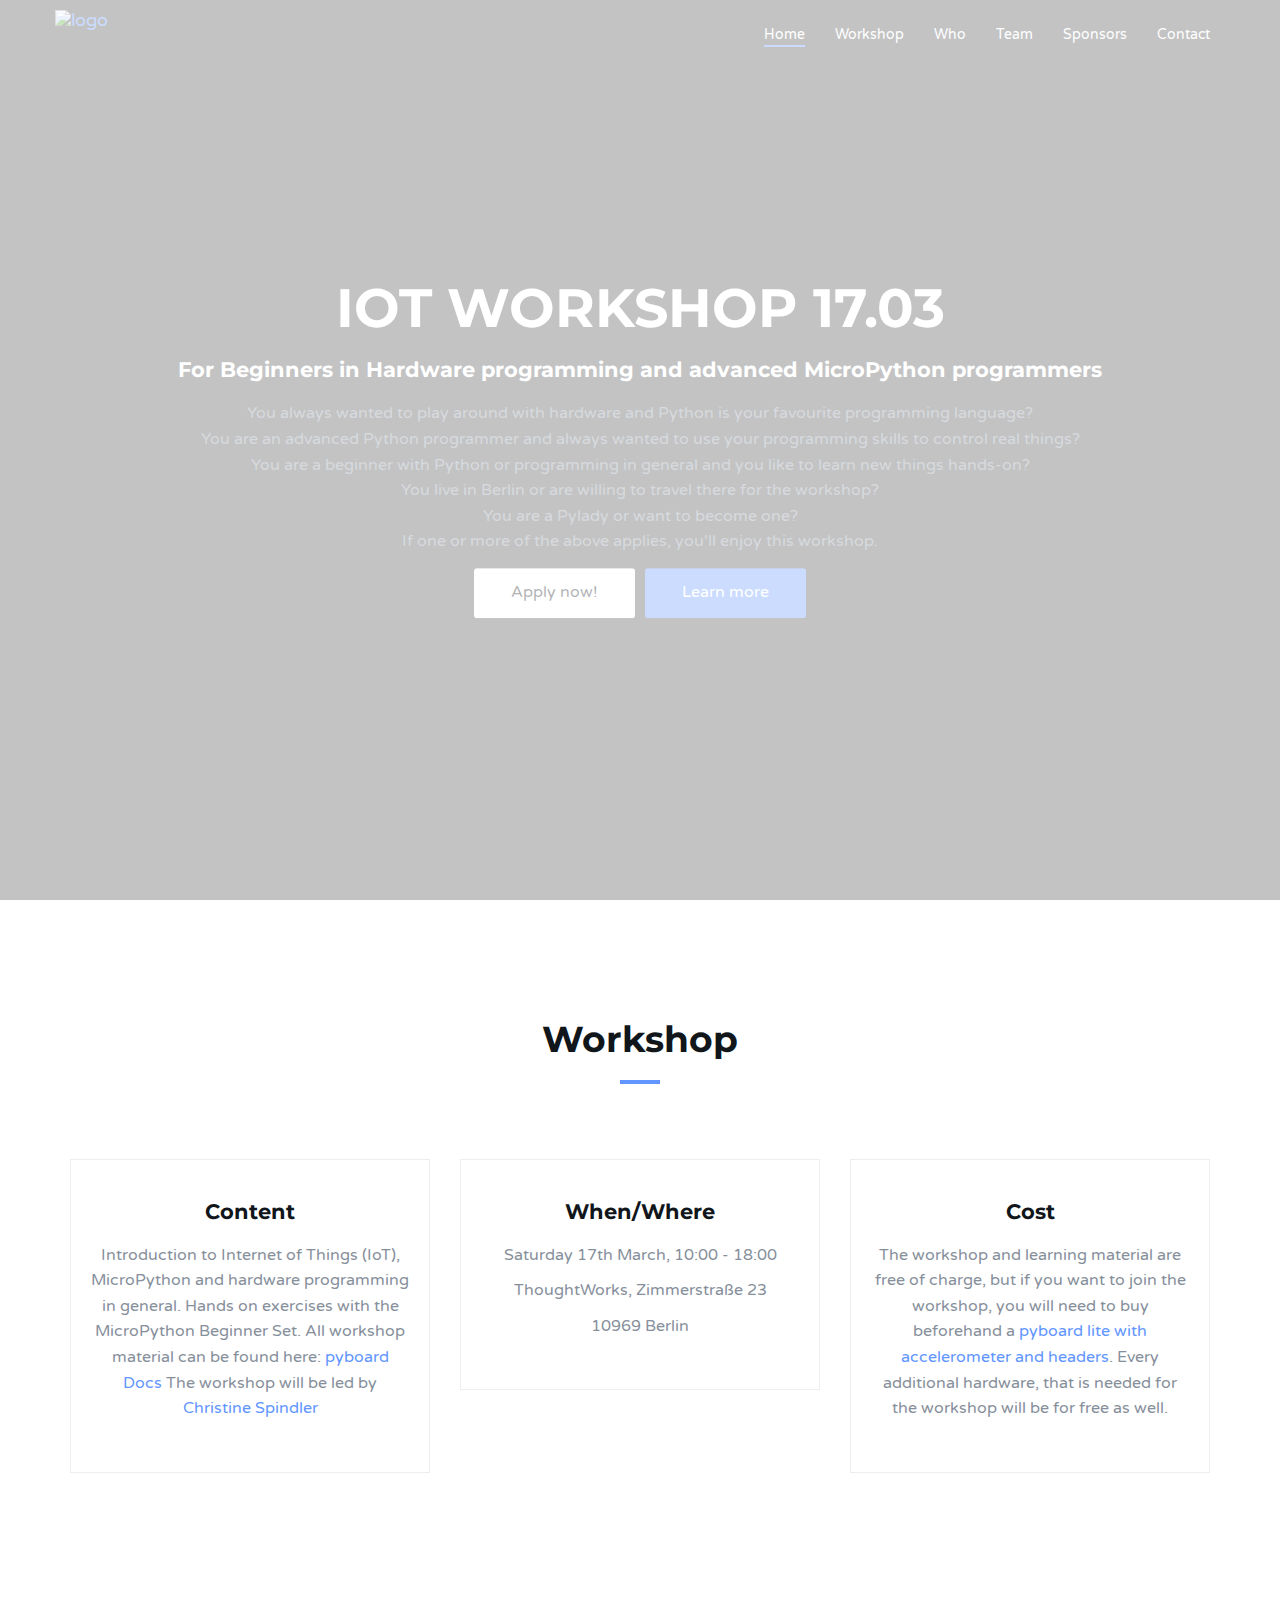
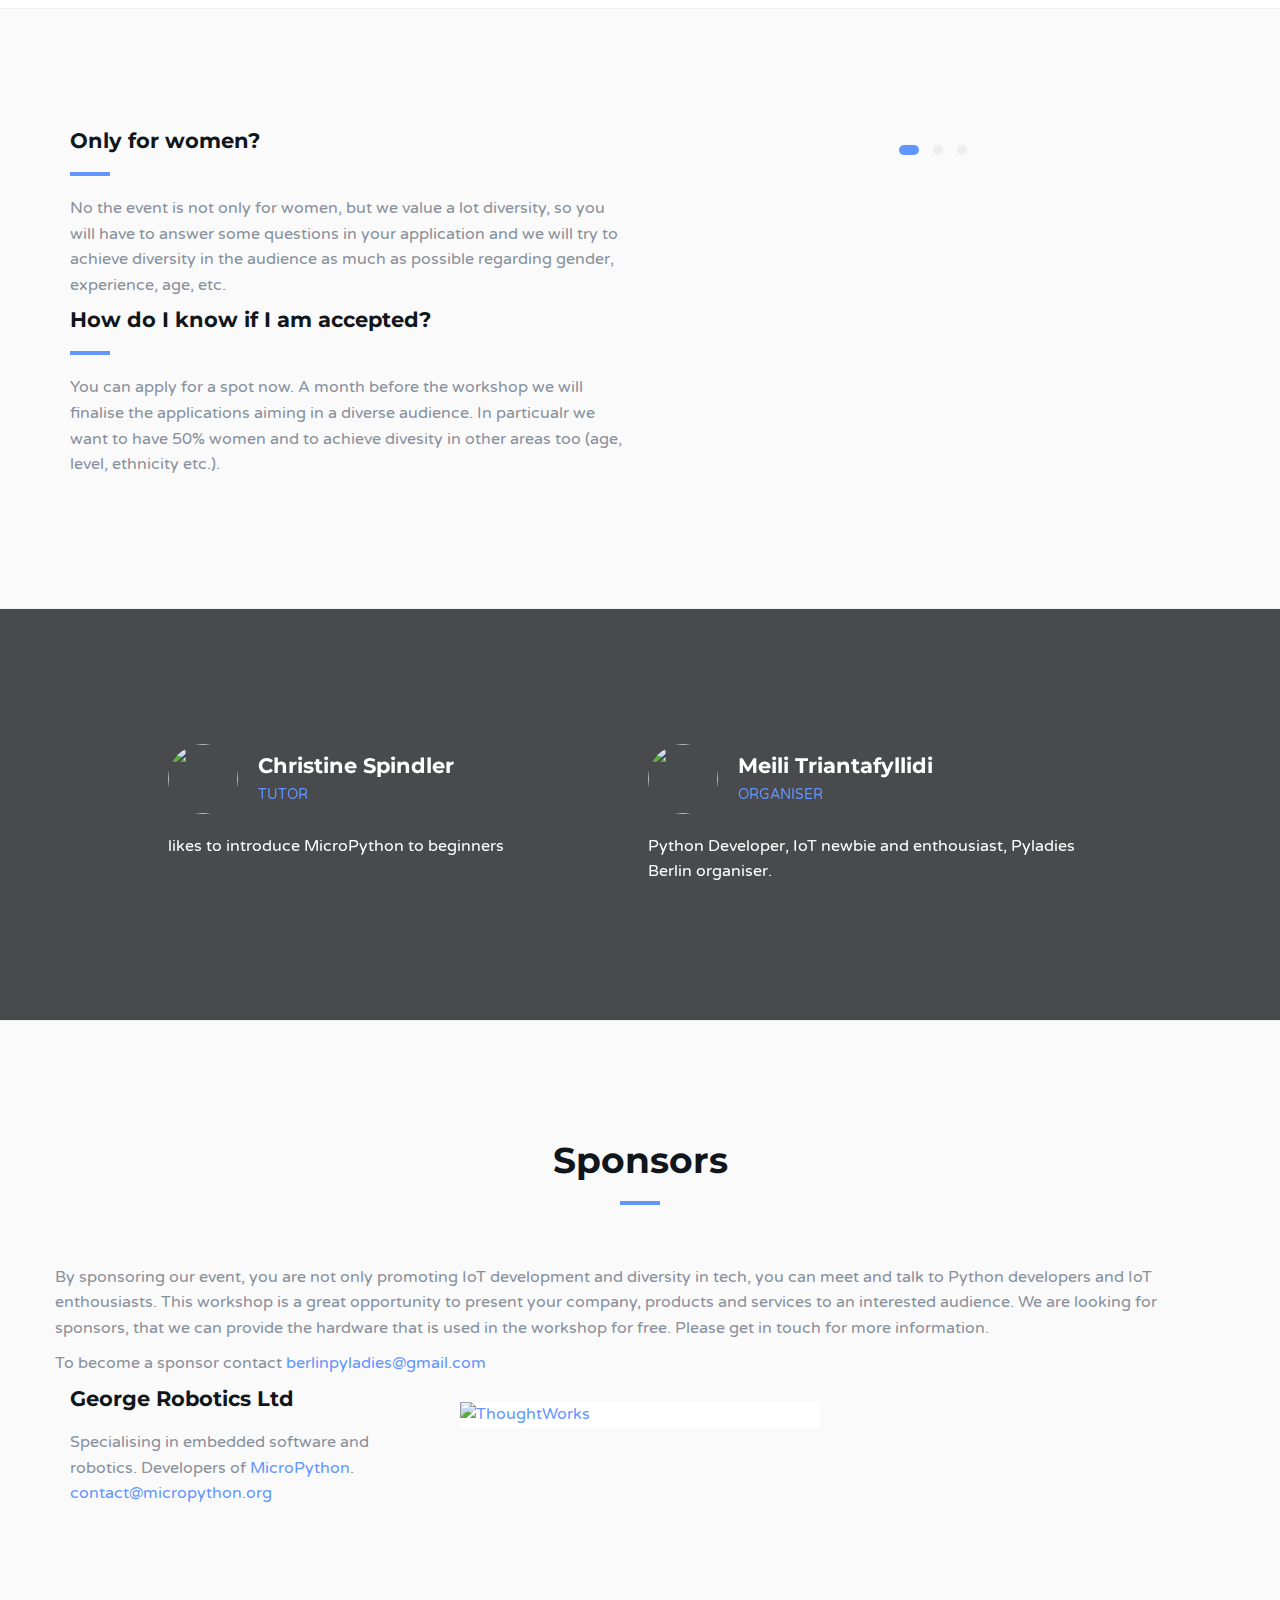
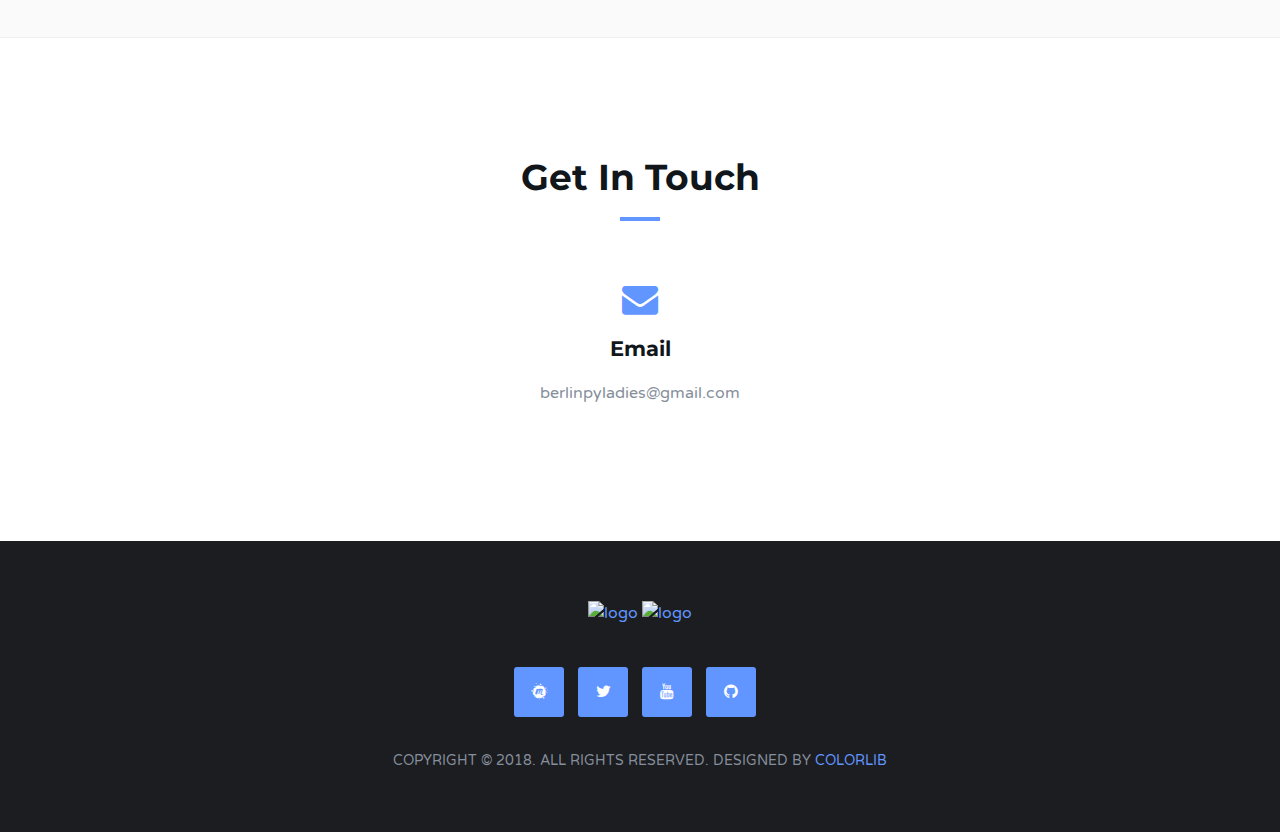
==== commit 2e27b8f7: "update social media links" ====
--- a/index.html
+++ b/index.html
@@ -338,17 +338,6 @@
 						<p>berlinpyladies@gmail.com</p>
 					</div>
 				
-				<!-- contact form -->
-				<div class="col-md-8 col-md-offset-2">
-					<form class="contact-form">
-						<input type="text" class="input" placeholder="Name">
-						<input type="email" class="input" placeholder="Email">
-						<input type="text" class="input" placeholder="Subject">
-						<textarea class="input" placeholder="Message"></textarea>
-						<button class="main-btn">Send message</button>
-					</form>
-				</div>
-				<!-- /contact form -->
 
 			</div>
 			<!-- /Row -->
@@ -373,7 +362,7 @@
 
 					<!-- footer logo -->
 					<div class="footer-logo">
-						<a href="index.html"><img src="img/pyladies_logo.png" alt="logo"></a>
+						<a href="http://berlin.pyladies.com"><img src="img/pyladies_logo.png" alt="logo"></a>
 						
 						<a href="http://micropython.org/"><img src="img/micropython-logo.png" alt="logo"></a>
 					</div>
@@ -381,9 +370,10 @@
 
 					<!-- footer follow -->
 					<ul class="footer-follow">
+						<li><a href="https://www.meetup.com/PyLadies-Berlin"><i class="fa fa-meetup"></i></a></li>
 						<li><a href="https://twitter.com/PyLadiesBer"><i class="fa fa-twitter"></i></a></li>
 						<li><a href="https://www.youtube.com/user/PyLadiesBerlin"><i class="fa fa-youtube"></i></a></li>
-						<li><a href="http://github.com/PyLadiesBerlin/"><i class="fa fa-github"></i></a></li>
+						<li><a href="http://github.com/PyLadiesBerlin"><i class="fa fa-github"></i></a></li>
 					</ul>
 					<!-- /footer follow -->
 
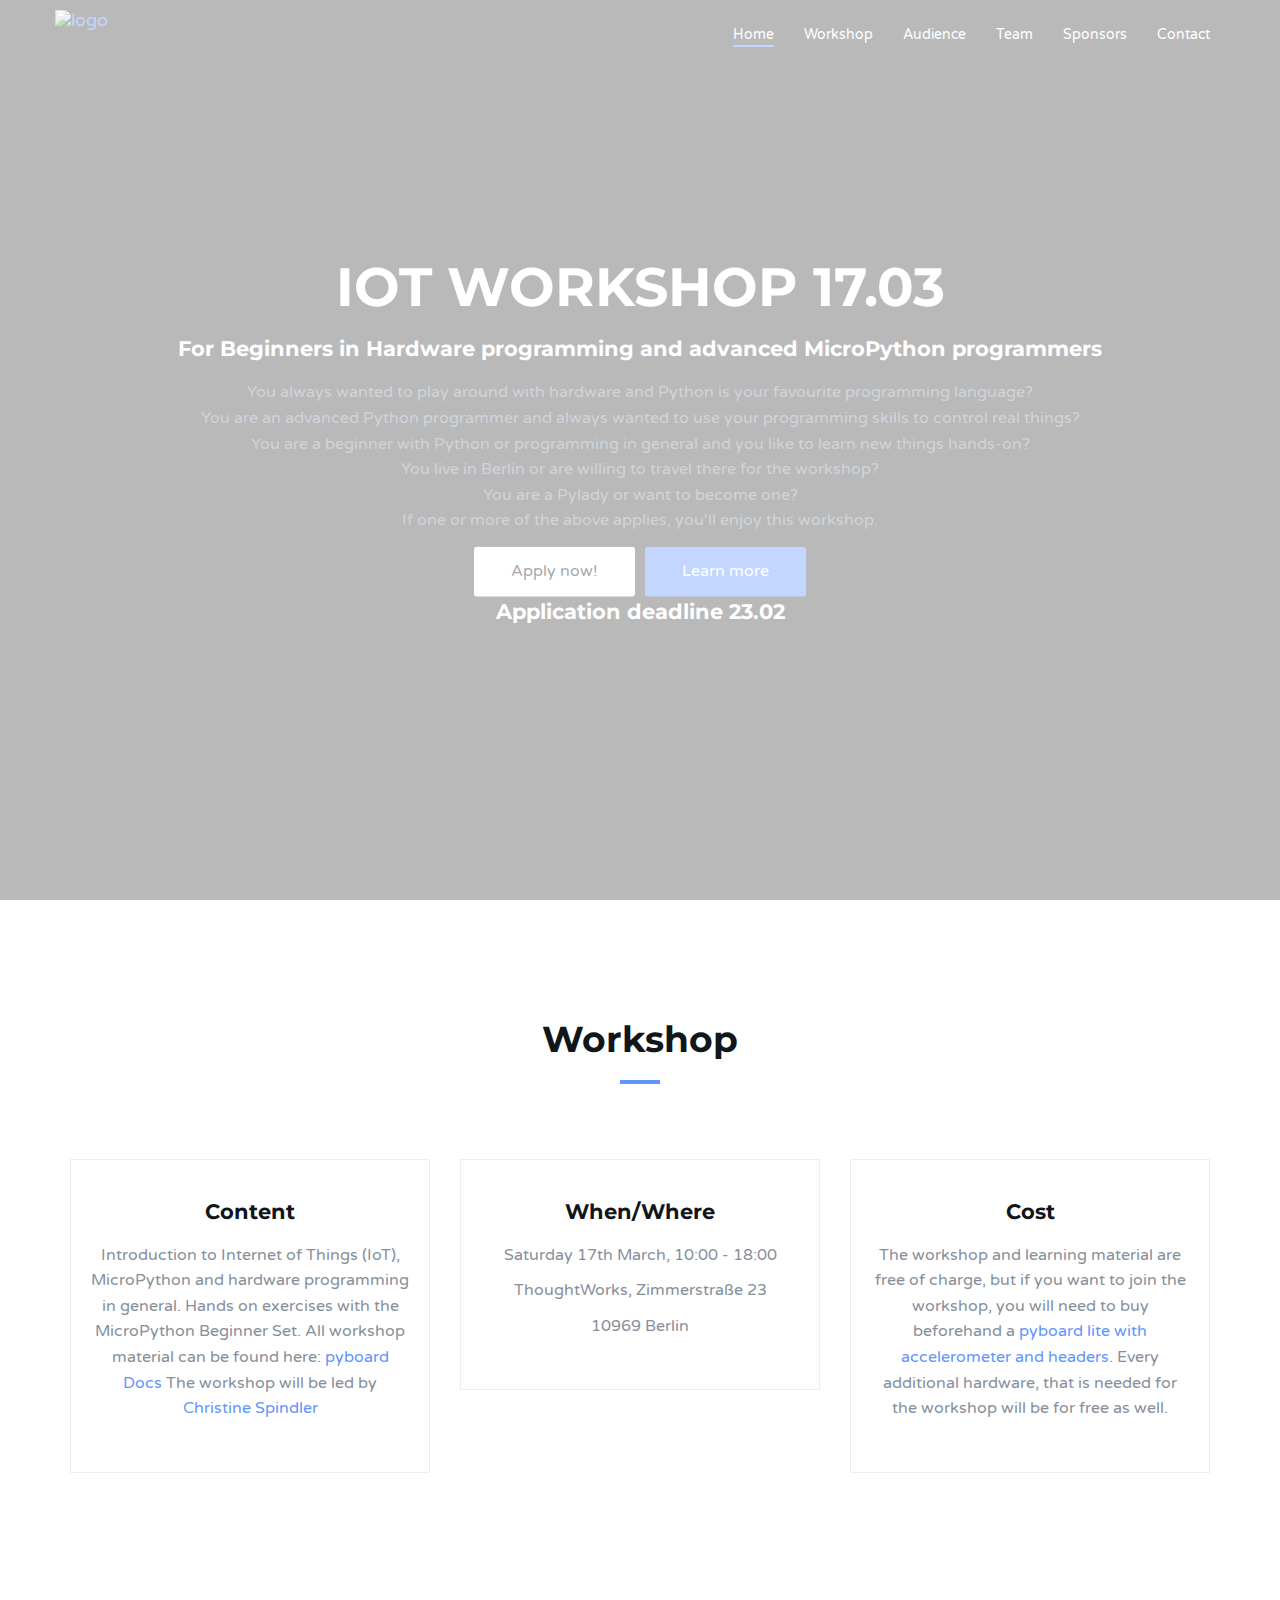
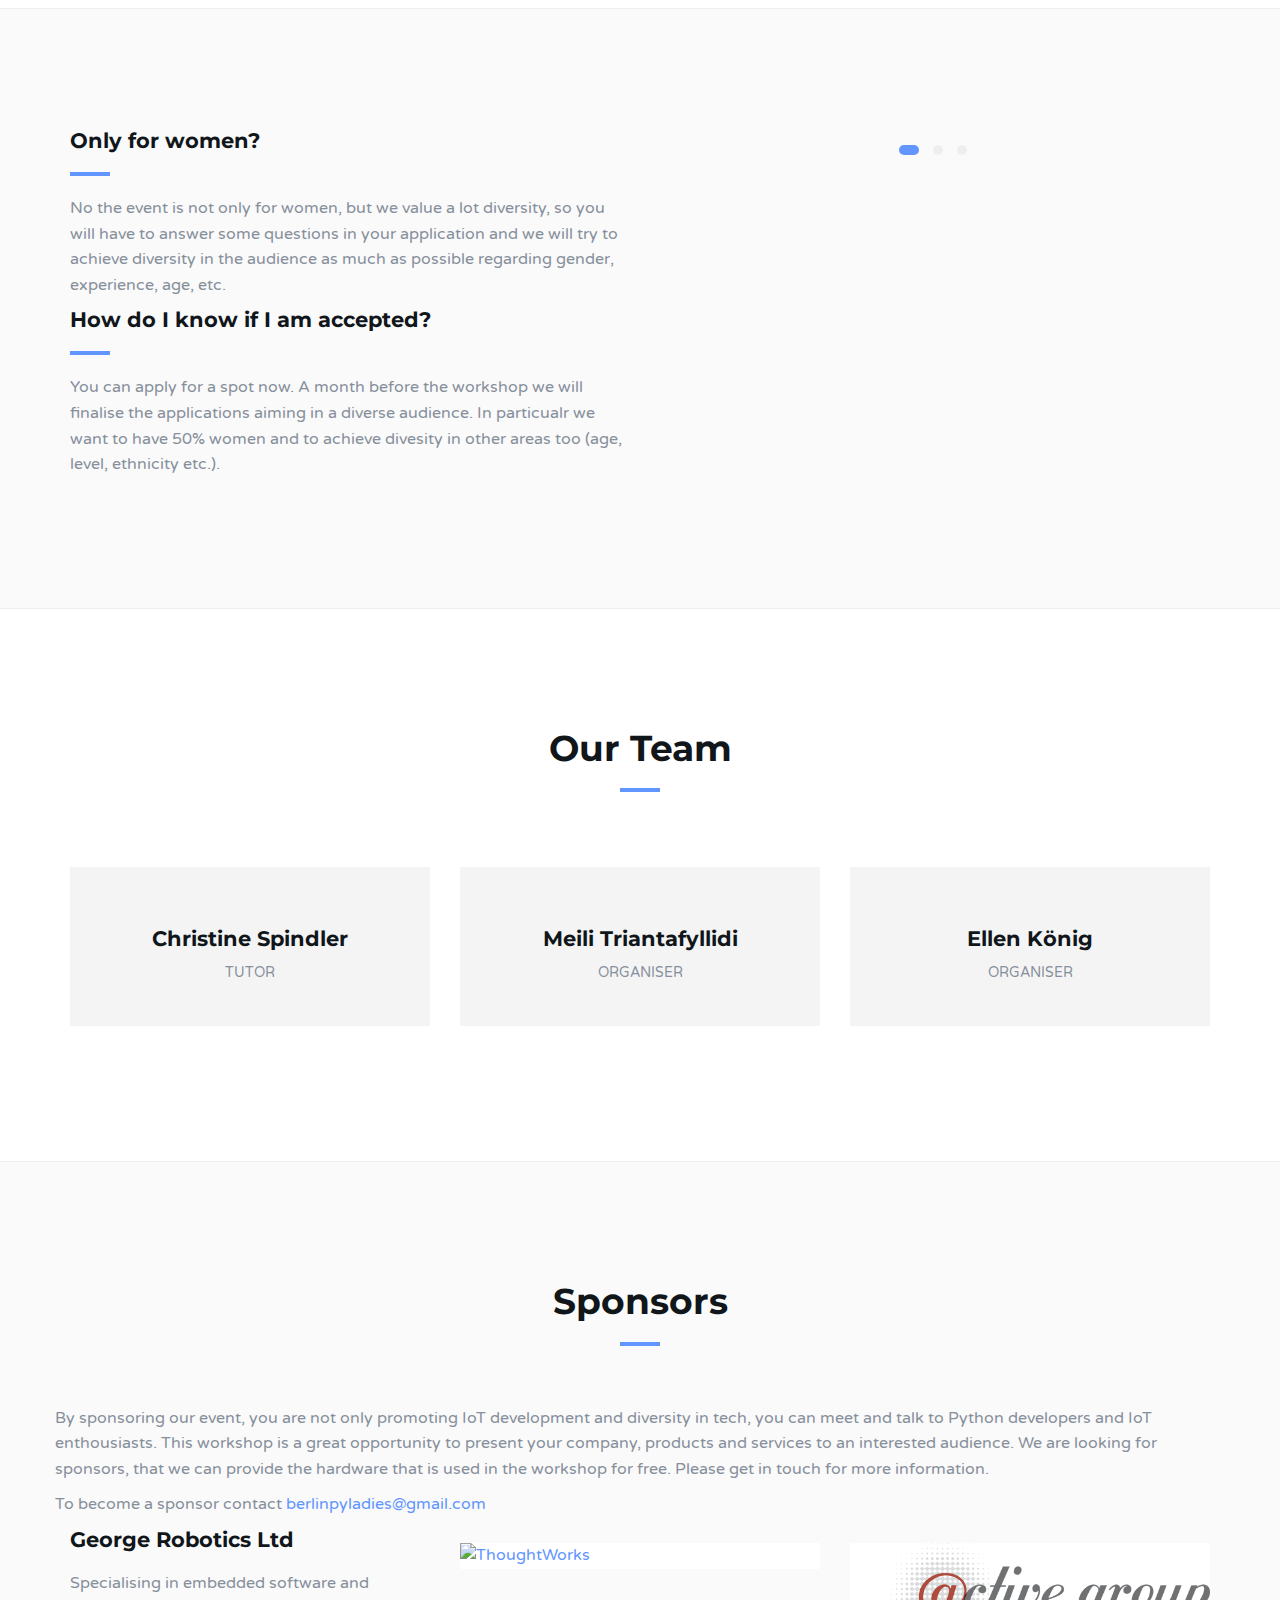
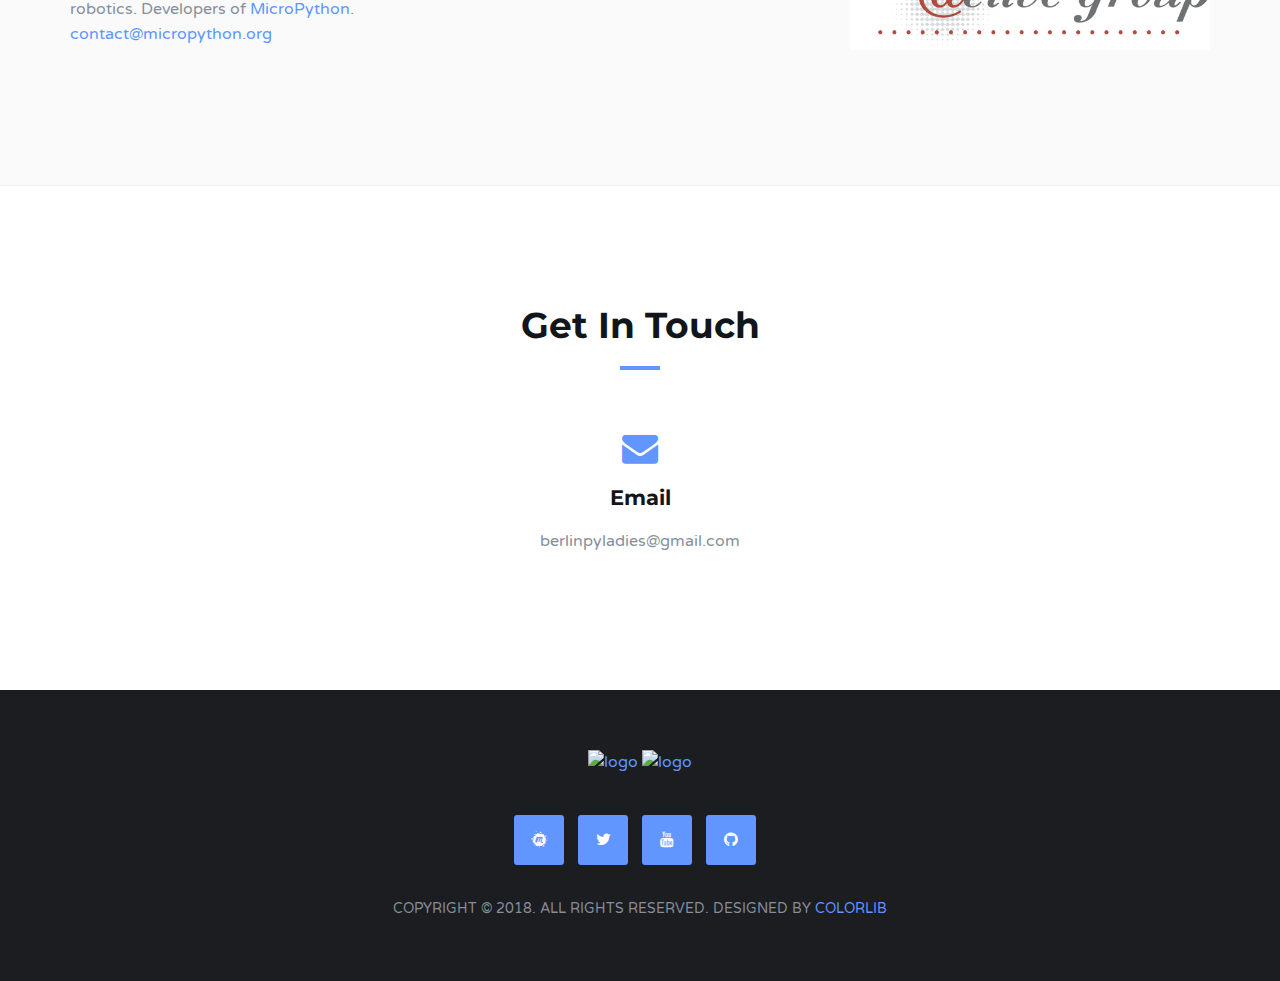
==== commit 4134adb2: "add active group sponsor" ====
--- a/index.html
+++ b/index.html
@@ -71,7 +71,7 @@
 				<ul class="main-nav nav navbar-nav navbar-right">
 					<li><a href="#home">Home</a></li>
 					<li><a href="#workshop">Workshop</a></li>
-					<li><a href="#diversity">Who</a></li>
+					<li><a href="#diversity">Audience</a></li>
 					<li><a href="#team">Team</a></li>
 					<li><a href="#sponsors">Sponsors</a></li>
 					<li><a href="#contact">Contact</a></li>
@@ -105,6 +105,7 @@
 							
 							<a class="white-btn" href="https://docs.google.com/forms/d/e/1FAIpQLSdqYga1vmEIDrxAEie-cf9x8rWHFEaesH4e7RGAYeh6WCwCew/viewform?usp=sf_link#start=embed">Apply now!</a>
 							<a href="#workshop" class="main-btn">Learn more</a>
+						        <h3 class="white-text">Application deadline 23.02</h3>
 						</div>
 					</div>
 					<!-- /home content -->
@@ -212,62 +213,72 @@
 	<!-- /Why Choose Us -->
 
 
-	
-
-	<!-- Testimonial -->
-	<div id="team" class="section md-padding">
-
-		<!-- Background Image -->
-		<div id="tutor" class="bg-img" style="background-image: url('./img/colourhousings.jpg');">
-			<div class="overlay"></div>
-		</div>
-		<!-- /Background Image -->
-
-		<!-- Container -->
-		<div class="container">
-
-			<!-- Row -->
-			<div class="row">
-
-				<!-- Testimonial slider -->
-				<div class="col-md-10 col-md-offset-1">
-					<div id="testimonial-slider" class="owl-carousel owl-theme">
-
-						<!-- testimonial -->
-						<div class="testimonial" >
-							<div class="testimonial-meta">
-								<img src="./img/TODO" alt="">
-								<h3 class="white-text">Christine Spindler</h3>
+		<!-- Team -->
+		<div id="team" class="section md-padding">
+
+			<!-- Container -->
+			<div class="container">
+	
+				<!-- Row -->
+				<div class="row">
+	
+					<!-- Section header -->
+					<div class="section-header text-center">
+						<h2 class="title">Our Team</h2>
+					</div>
+					<!-- /Section header -->
+	
+					<!-- team -->
+					<div class="col-sm-4" id="tutor">
+						<div class="team">
+							<div class="team-img">
+								<img class="img-responsive" src="./img/Christine-long.jpg" alt="">
+							</div>
+							<div class="team-content">
+								<h3>Christine Spindler</h3>
 								<span>Tutor</span>
 							</div>
-							<p class="white-text">likes to introduce MicroPython to beginners</p>
-						</div>
-						<!-- /testimonial -->
-
-						<!-- testimonial -->
-						<div class="testimonial">
-							<div class="testimonial-meta">
-								<img src="./img/meili.jpeg" alt="">
-								<h3 class="white-text">Meili Triantafyllidi</h3>
+						</div>
+					</div>
+					<!-- /team -->
+	
+					<!-- team -->
+					<div class="col-sm-4">
+						<div class="team">
+							<div class="team-img">
+								<img class="img-responsive" src="./img/meili.jpg" alt="">
+							</div>
+							<div class="team-content">
+								<h3>Meili Triantafyllidi</h3>
 								<span>Organiser</span>
 							</div>
-							<p class="white-text">Python Developer, IoT newbie and enthousiast, Pyladies Berlin organiser.</p>
-						</div>
-						<!-- /testimonial -->
-
-					</div>
-				</div>
-				<!-- /Testimonial slider -->
-
-			</div>
-			<!-- /Row -->
-
-		</div>
-		<!-- /Container -->
-
-	</div>
-	<!-- /Testimonial -->
-
+						</div>
+					</div>
+					<!-- /team -->
+	
+					<!-- team -->
+					<div class="col-sm-4">
+						<div class="team">
+							<div class="team-img">
+								<img class="img-responsive" src="./img/ellen_SC.jpg" alt="">
+							</div>
+							<div class="team-content">
+								<h3>Ellen König</h3>
+								<span>Organiser</span>
+							</div>
+						</div>
+					</div>
+					<!-- /team -->
+	
+				</div>
+				<!-- /Row -->
+	
+			</div>
+			<!-- /Container -->
+	
+		</div>
+		<!-- /Team -->
+	
 	<!-- Sponsors -->
 	<div id="sponsors" class="section md-padding bg-grey">
 
@@ -308,6 +319,13 @@
 					</div>
 				</div>
 				<!-- /blog -->
+				<div class="col-md-4">
+					<div class="blog">
+						<div class="blog-img">
+							<a href="https://www.active-group.de/"><img class="img-responsive" src="./img/ag-logo.png" alt="Active Group GmbH"></a>
+						</div>
+					</div>
+				</div>
 
 			</div>
 			<!-- /Row -->
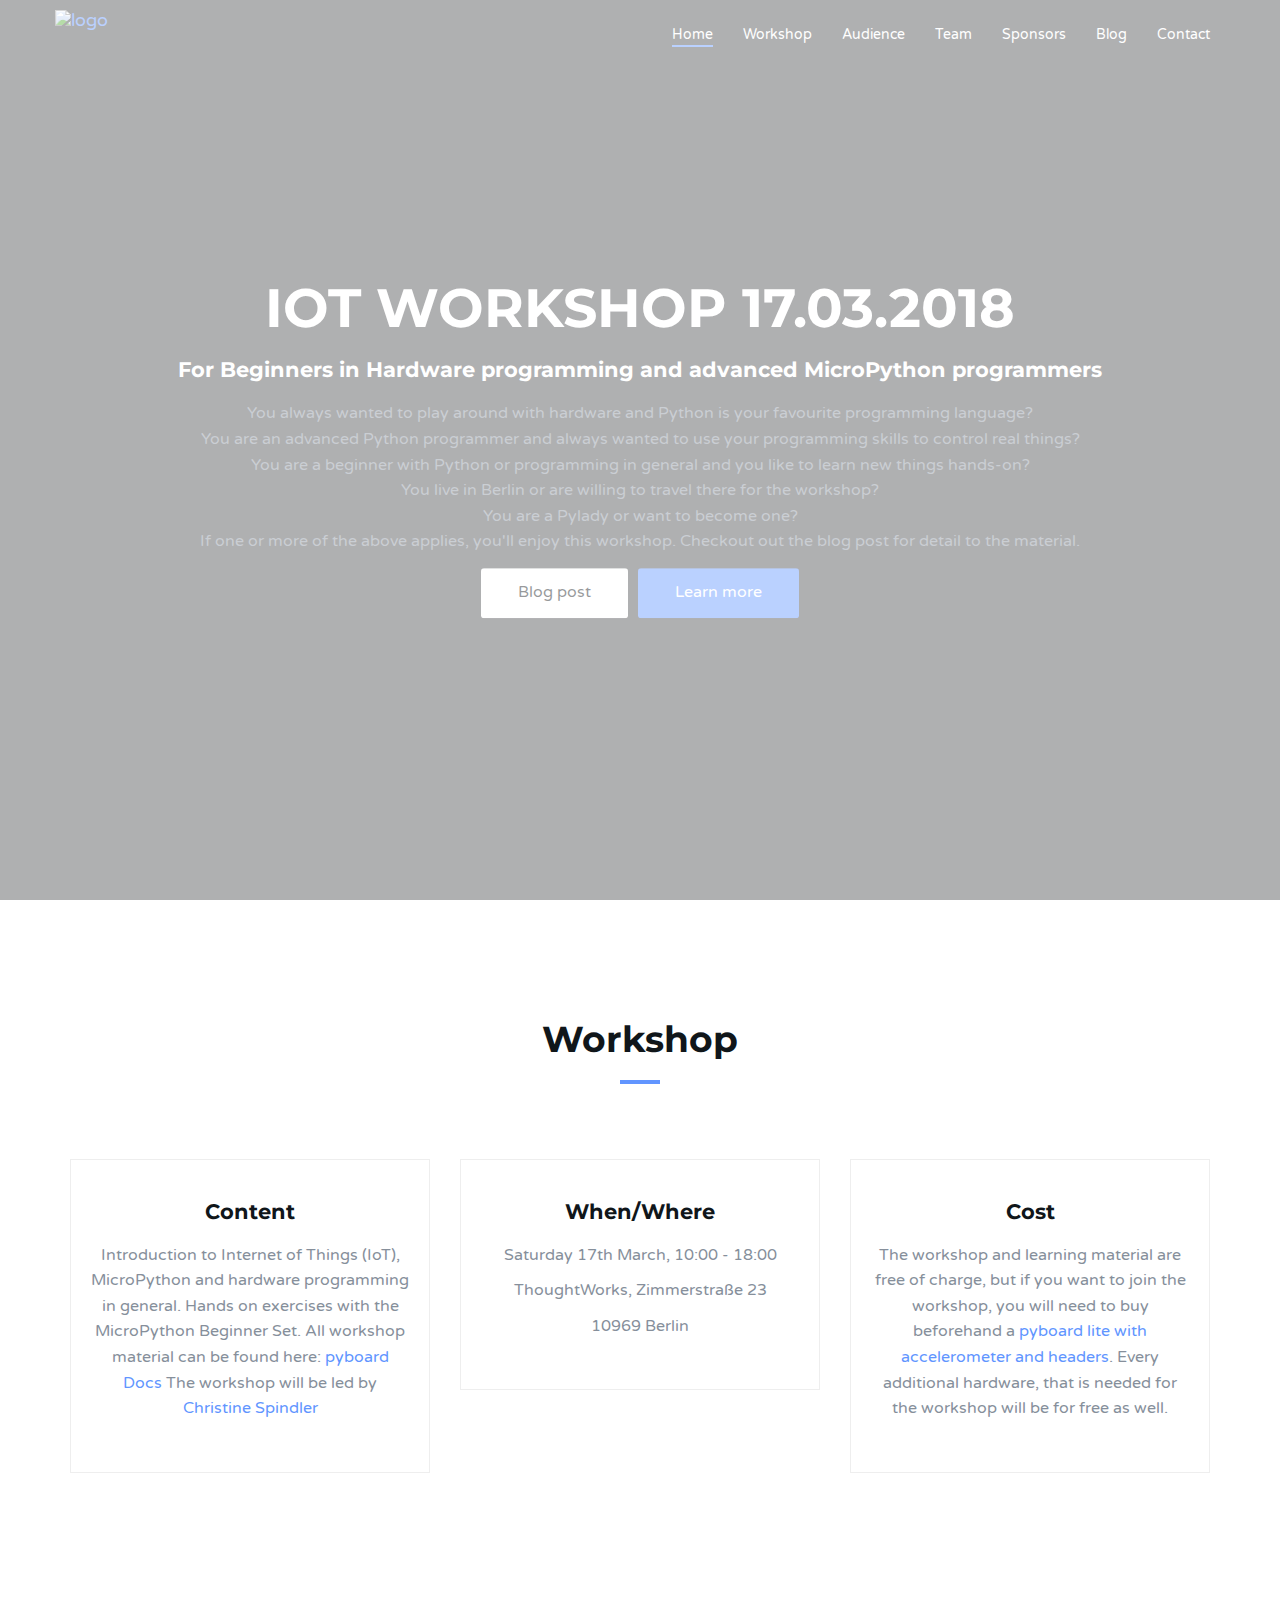
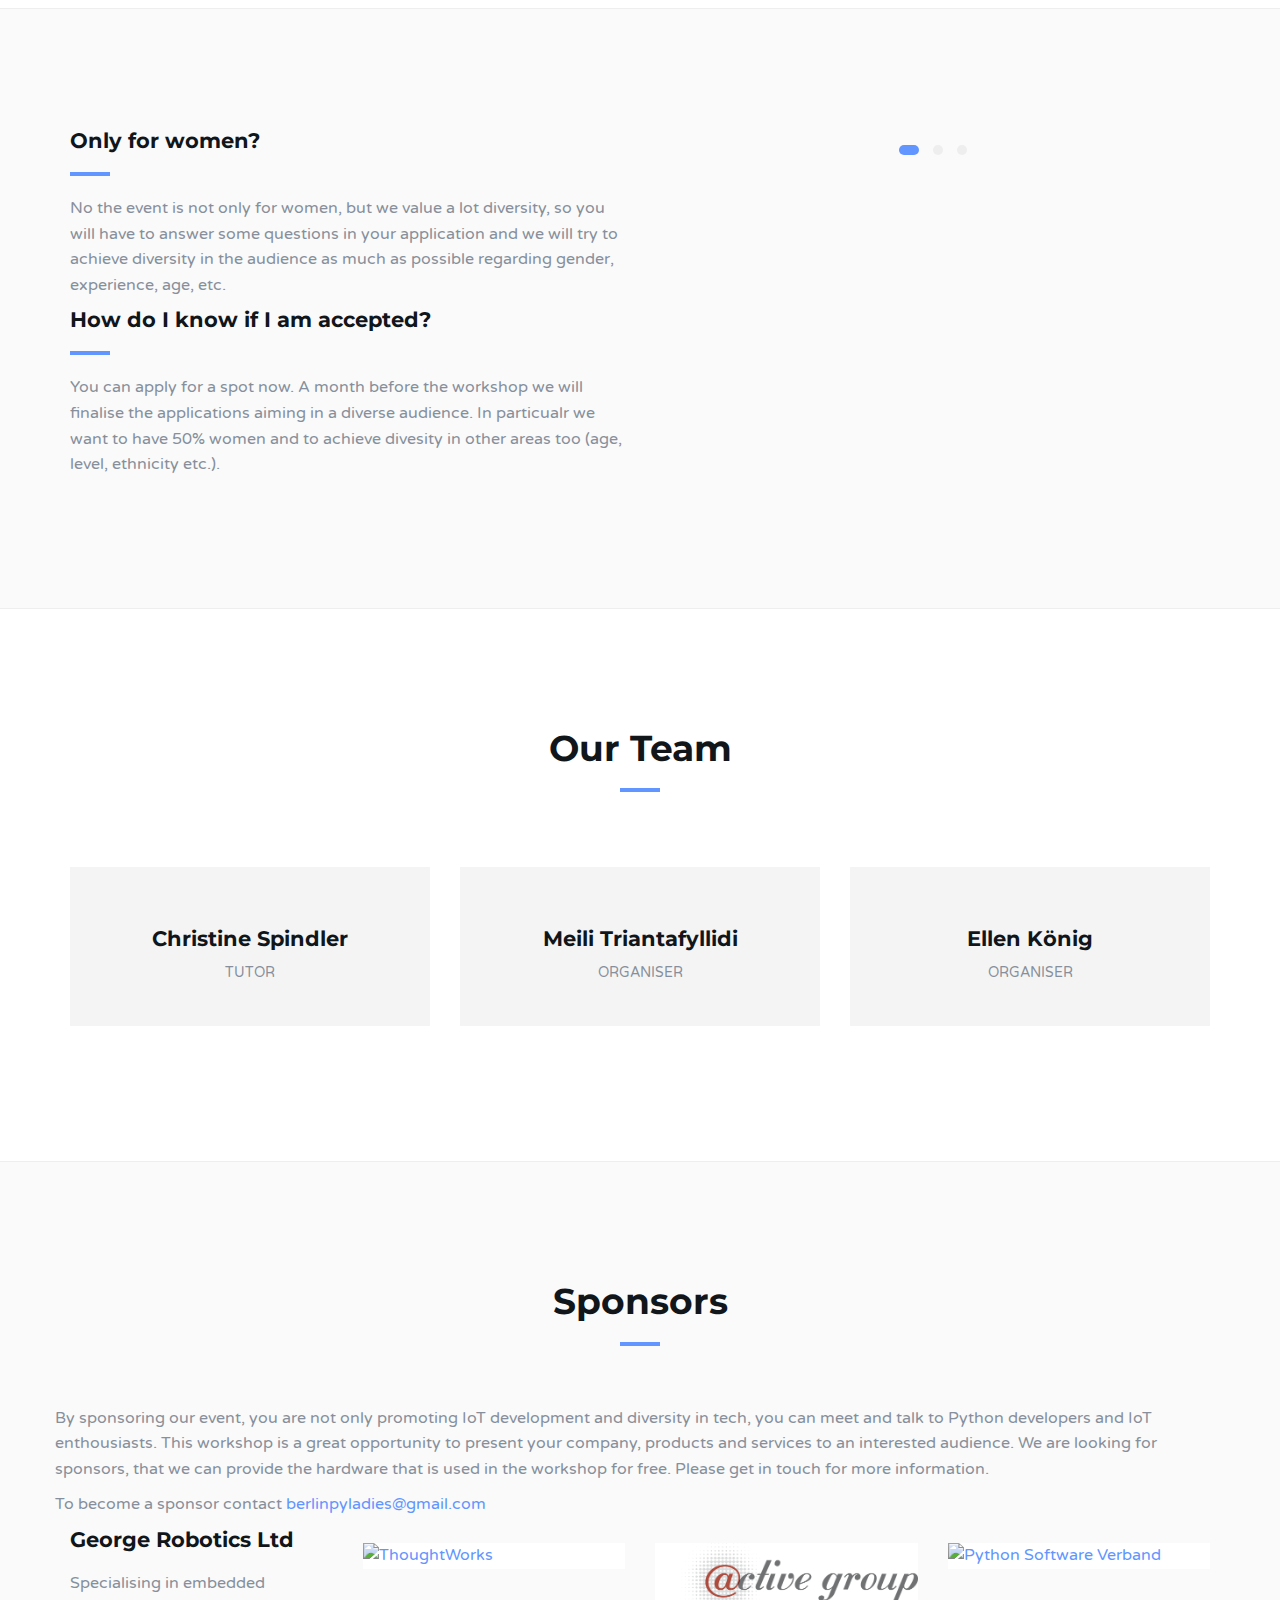
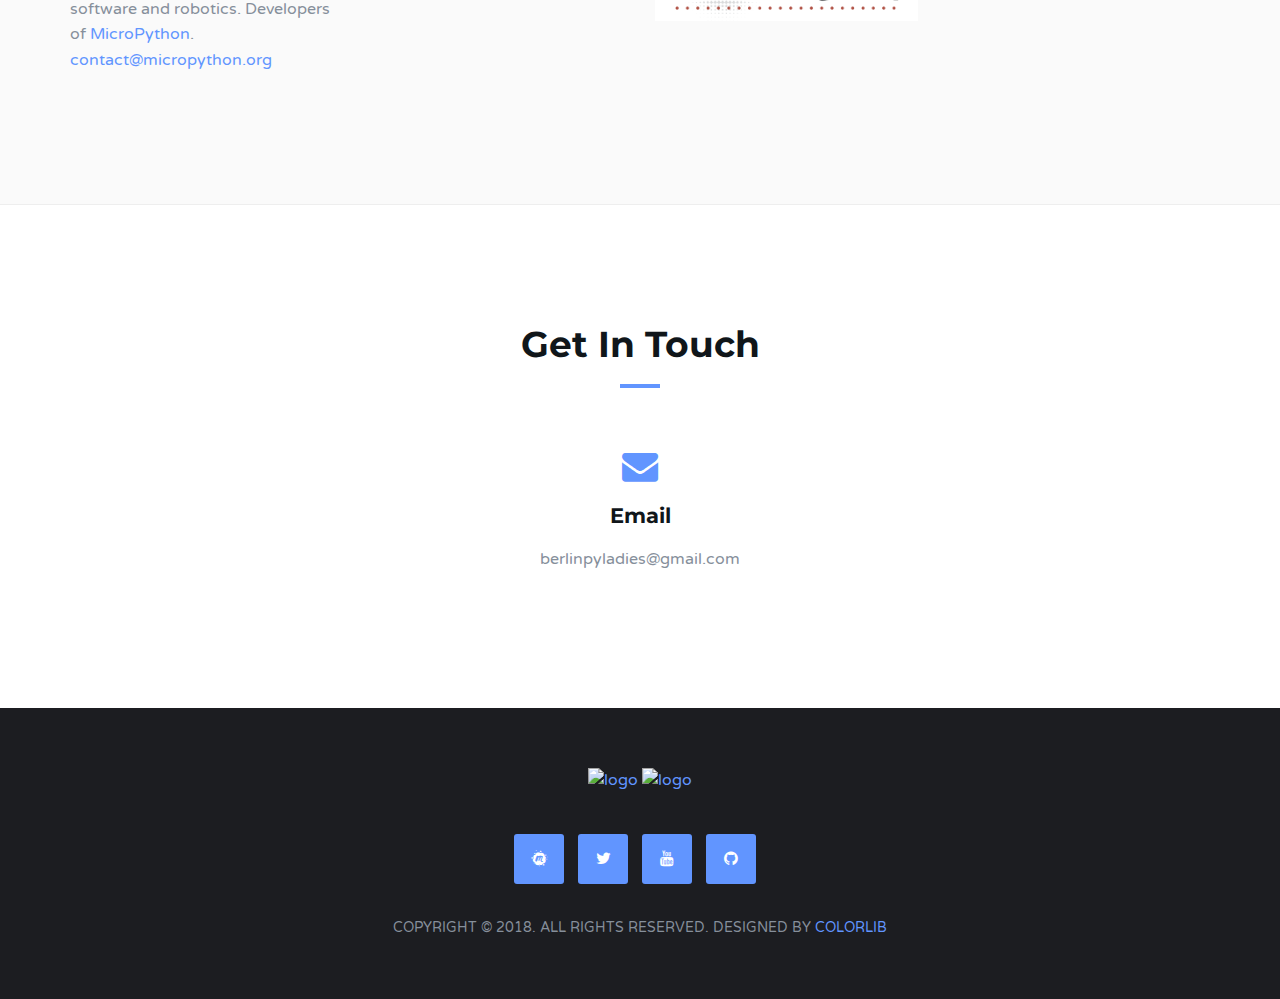
==== commit adb43547: "use simple blog link and bootstrap blog post" ====
--- a/index.html
+++ b/index.html
@@ -74,6 +74,7 @@
 					<li><a href="#diversity">Audience</a></li>
 					<li><a href="#team">Team</a></li>
 					<li><a href="#sponsors">Sponsors</a></li>
+					<li><a href="blog.html">Blog</a></li>
 					<li><a href="#contact">Contact</a></li>
 				</ul>
 				<!-- /Main navigation -->
@@ -90,7 +91,7 @@
 					<!-- home content -->
 					<div class="col-md-10 col-md-offset-1">
 						<div class="home-content">
-							<h1 class="white-text">IoT workshop 17.03</h1>
+							<h1 class="white-text">IoT workshop 17.03.2018</h1>
 							<h3 class="white-text">For Beginners in Hardware programming and advanced MicroPython programmers</h3>
 							<div class="col-md-15 intro">									
 							<ul class="intro">
@@ -100,12 +101,11 @@
 								<li>You live in Berlin or are willing to travel there for the workshop?</li>
 								<li>You are a Pylady or want to become one?</li>
 							</ul
-								<p>If one or more of the above applies, you'll enjoy this workshop.</p>
+								<p>If one or more of the above applies, you'll enjoy this workshop. Checkout out the blog post for detail to the material.</p>
 							</div>
 							
-							<a class="white-btn" href="https://docs.google.com/forms/d/e/1FAIpQLSdqYga1vmEIDrxAEie-cf9x8rWHFEaesH4e7RGAYeh6WCwCew/viewform?usp=sf_link#start=embed">Apply now!</a>
+							<a class="white-btn" href="blog.html">Blog post</a>
 							<a href="#workshop" class="main-btn">Learn more</a>
-						        <h3 class="white-text">Application deadline 23.02</h3>
 						</div>
 					</div>
 					<!-- /home content -->
@@ -300,7 +300,7 @@
 			</p>
 			<p>To become a sponsor contact <a href="malto:berlinpyladies@gmail.com">berlinpyladies@gmail.com</a></p>
 				<!-- blog -->
-				<div class="col-md-4">
+				<div class="col-md-3">
 					<a href="http://www.micropython.org/"><h3>George Robotics Ltd</h3></a>
 					<p>Specialising in embedded software and robotics.
 					Developers of <a href="http://micropython.org/">MicroPython</a>.
@@ -310,7 +310,7 @@
 				<!-- /blog -->
 
 				<!-- blog -->
-				<div class="col-md-4">
+				<div class="col-md-3">
 					<div class="blog">
 						<div class="blog-img">
 							<a href="https://www.thoughtworks.com/"><img class="img-responsive" src="./img/tw-logo.png" alt="ThoughtWorks"></a>
@@ -319,14 +319,20 @@
 					</div>
 				</div>
 				<!-- /blog -->
-				<div class="col-md-4">
+				<div class="col-md-3">
 					<div class="blog">
 						<div class="blog-img">
 							<a href="https://www.active-group.de/"><img class="img-responsive" src="./img/ag-logo.png" alt="Active Group GmbH"></a>
 						</div>
 					</div>
 				</div>
-
+				<div class="col-md-3">
+					<div class="blog">
+						<div class="blog-img">
+							<a href="https://python-verband.org"><img class="img-responsive" src="./img/PSVlogo.png" alt="Python Software Verband"></a>
+						</div>
+					</div>
+				</div>
 			</div>
 			<!-- /Row -->
 
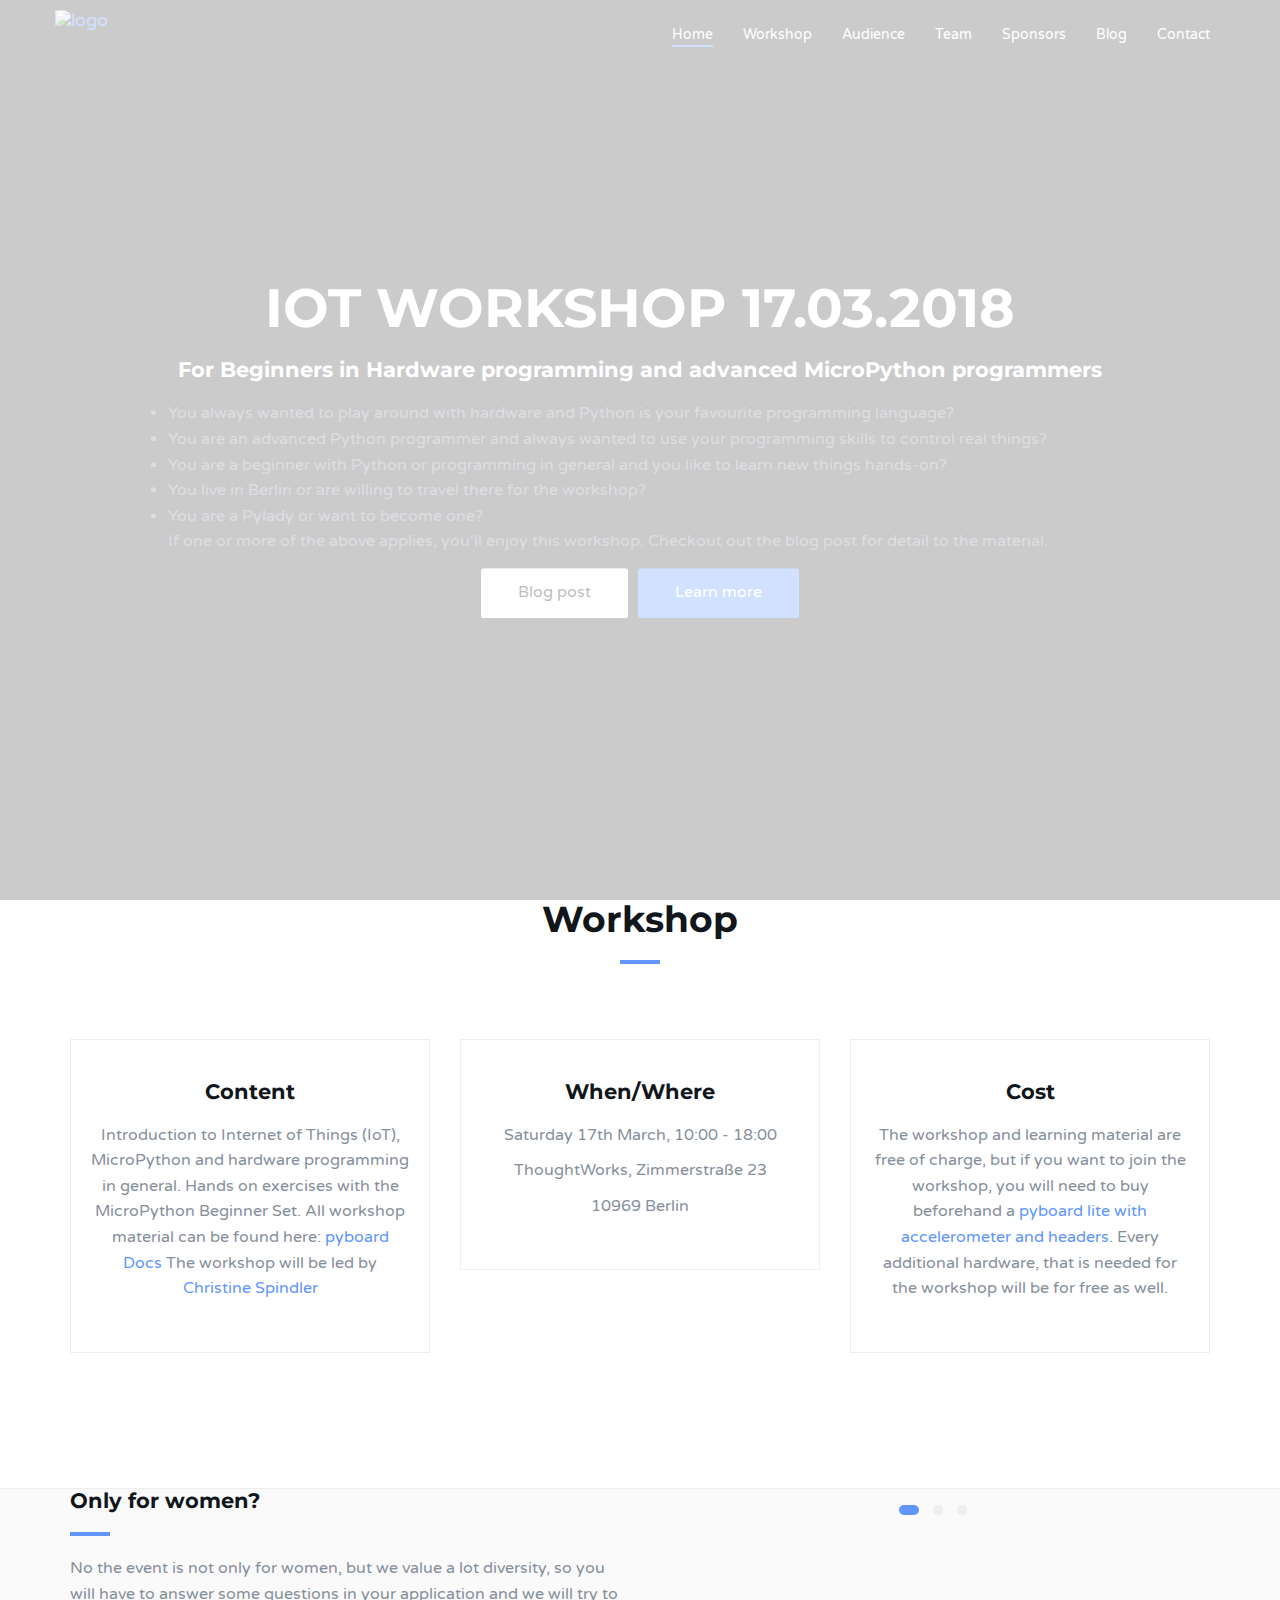
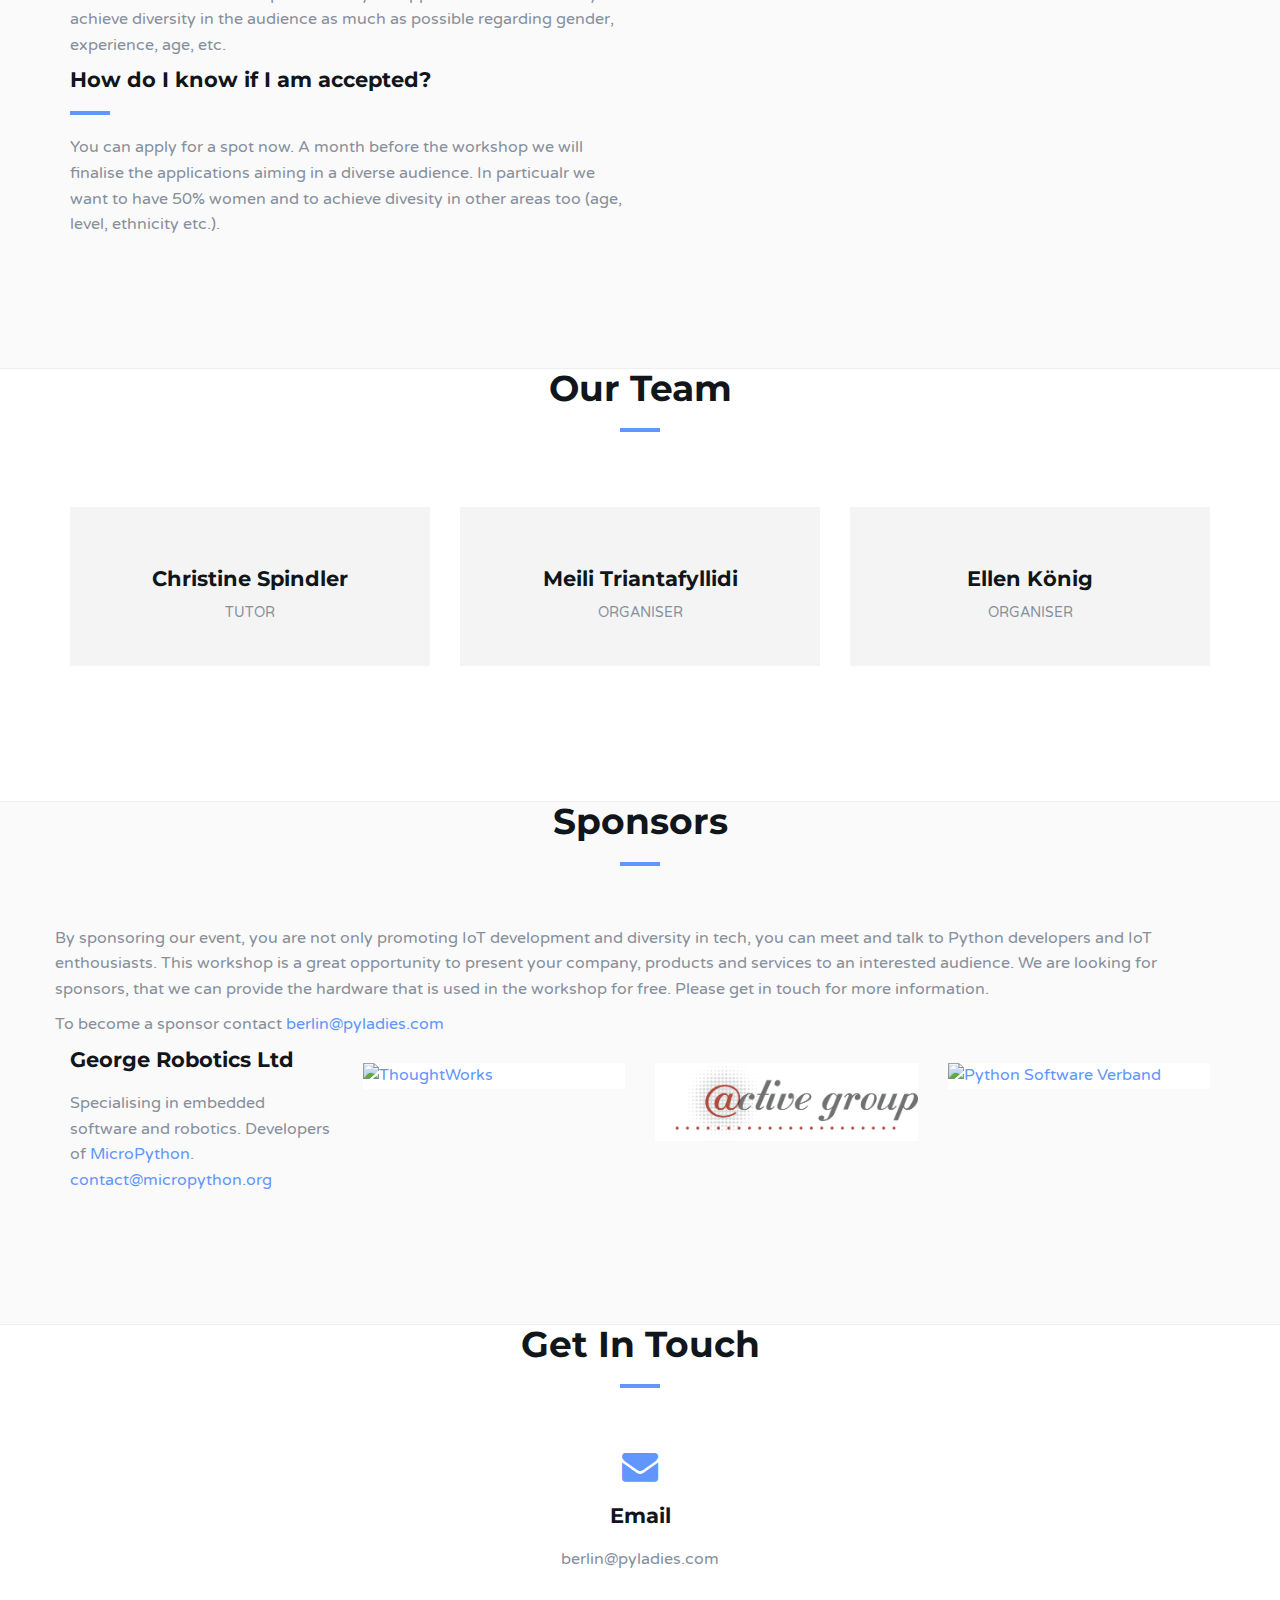
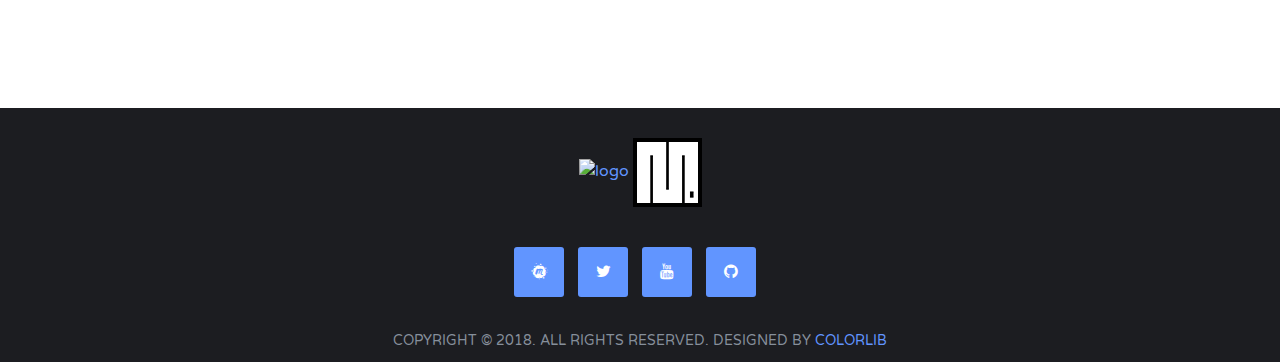
==== commit 32c6aa96: "change email" ====
--- a/index.html
+++ b/index.html
@@ -298,7 +298,7 @@
 					This workshop is a great opportunity to present your company, products and services to an interested audience. We are looking for sponsors, that we can provide the hardware that is used in the workshop for free.
 					Please get in touch for more information.
 			</p>
-			<p>To become a sponsor contact <a href="malto:berlinpyladies@gmail.com">berlinpyladies@gmail.com</a></p>
+			<p>To become a sponsor contact <a href="malto:berlin@pyladies.com">berlin@pyladies.com</a></p>
 				<!-- blog -->
 				<div class="col-md-3">
 					<a href="http://www.micropython.org/"><h3>George Robotics Ltd</h3></a>
@@ -359,7 +359,7 @@
 				<div class="contact">
 						<i class="fa fa-envelope"></i>
 						<h3>Email</h3>
-						<p>berlinpyladies@gmail.com</p>
+						<p>berlin@pyladies.com</p>
 					</div>
 				
 
--- a/css/style.css
+++ b/css/style.css
@@ -125,13 +125,13 @@
 }
 
 .md-padding {
-    padding-top: 120px;
+    /*padding-top: 120px;*/
     padding-bottom: 120px;
 }
 
 .sm-padding {
-    padding-top: 60px;
-    padding-bottom: 60px;
+    padding-top: 30px;
+    padding-bottom: 10px;
 }
 
 
@@ -145,6 +145,11 @@
 
 .bg-dark {
     background-color: #1C1D21;
+}
+
+.intro {
+    text-align: left;
+    list-style: disc
 }
 
 
@@ -1129,13 +1134,81 @@
 /*------------------------------------*\
 	Blog post
 \*------------------------------------*/
-
+/* -- Header -- */
+.blog-photo {
+    background-image:  url(../img/IOT_pyboard_hello_pyladies.JPG);
+    background-size: cover;
+    background-position-y: center;
+    height: 340px;
+}
+
+#blog-title {
+    text-align: left;
+    color: crimson;
+    display: block;
+}
+
+.bold {
+    font-weight: bold;
+
+}
+
+.crimson {
+    color: crimson;
+}
+
+/* -- Main blog -- */
 #main .blog .blog-content {
   padding: 20px 0px 0px;
 }
 
 #main .blog {
   margin-top: 0px;
+}
+
+
+.blog-main-photo {
+    display: flex;
+    padding: 10px;
+    margin-bottom: 10px;
+    flex-wrap: wrap;
+}
+
+
+.blog-main-photo img {
+    height: 30vh;
+    margin: auto;
+    padding: 10px;
+}
+
+.blog-main-photo.logo {
+    justify-content: center;
+}
+
+.logo img {
+    height: 12vh;
+    width: 12vh;
+    margin-left: 10vw;
+    margin-right: 10vw;
+}
+
+#resources {
+    width: 75%;
+    padding-top: 30px;
+}
+
+#resources ul{
+    list-style-type: circle;
+    color: crimson;
+    padding-left: 10px;
+}
+
+#resources ul li a, #resources ul p{
+    color: #868F9B;
+}
+
+#resources ul li a:hover{
+    color: crimson;
 }
 
 /* -- blog tags -- */
@@ -1159,8 +1232,8 @@
 }
 
 .blog-tags a:hover {
-  color: #FFF;
-  background-color: #6195FF;
+    color: #FFF;
+    background-color: #6195FF;
 }
 
 .blog-tags a i {
@@ -1169,7 +1242,7 @@
 }
 
 .blog-tags a:hover i {
-  color: #FFF;
+    color: #FFF;
 }
 
 
@@ -1502,6 +1575,9 @@
   .section-header h2.title {
   		font-size:31.5px;
 	}
+    .blog-photo {
+        height: 240px;
+    }
 
   .main-btn , .default-btn , .outline-btn , .white-btn  {
   		padding: 8px 22px;
@@ -1547,7 +1623,13 @@
       margin-left: 0px;
   }
 
-
+  .blog-photo {
+        height: 140px;
+    }  
+    
+    #blog-title {
+    font-size: x-large;
+    }
 
   .blog-author .media .media-left {
       display: block;
@@ -1568,6 +1650,10 @@
   .blog-comments .media .media {
       margin:0px -15px;
   }
+    
+    #resources ul li a {
+        color: crimson;
+    }
 }
 
 
